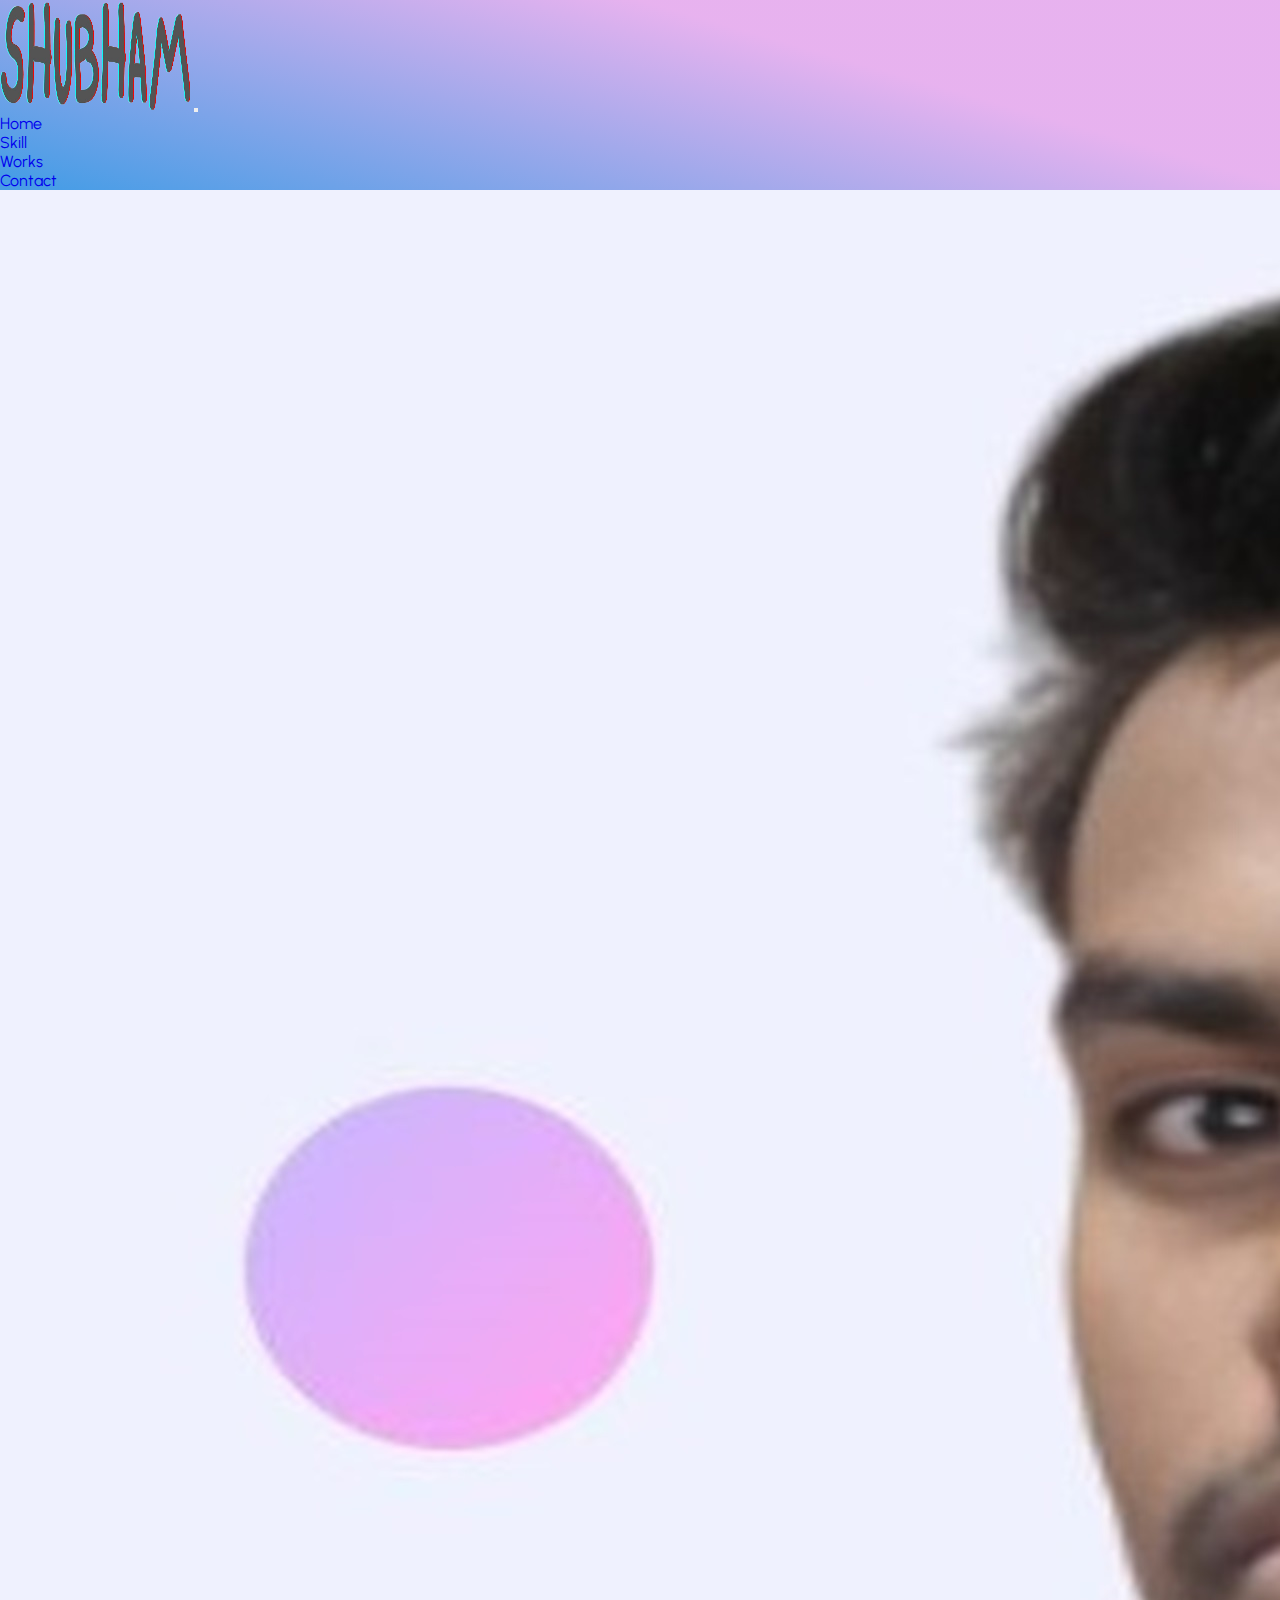
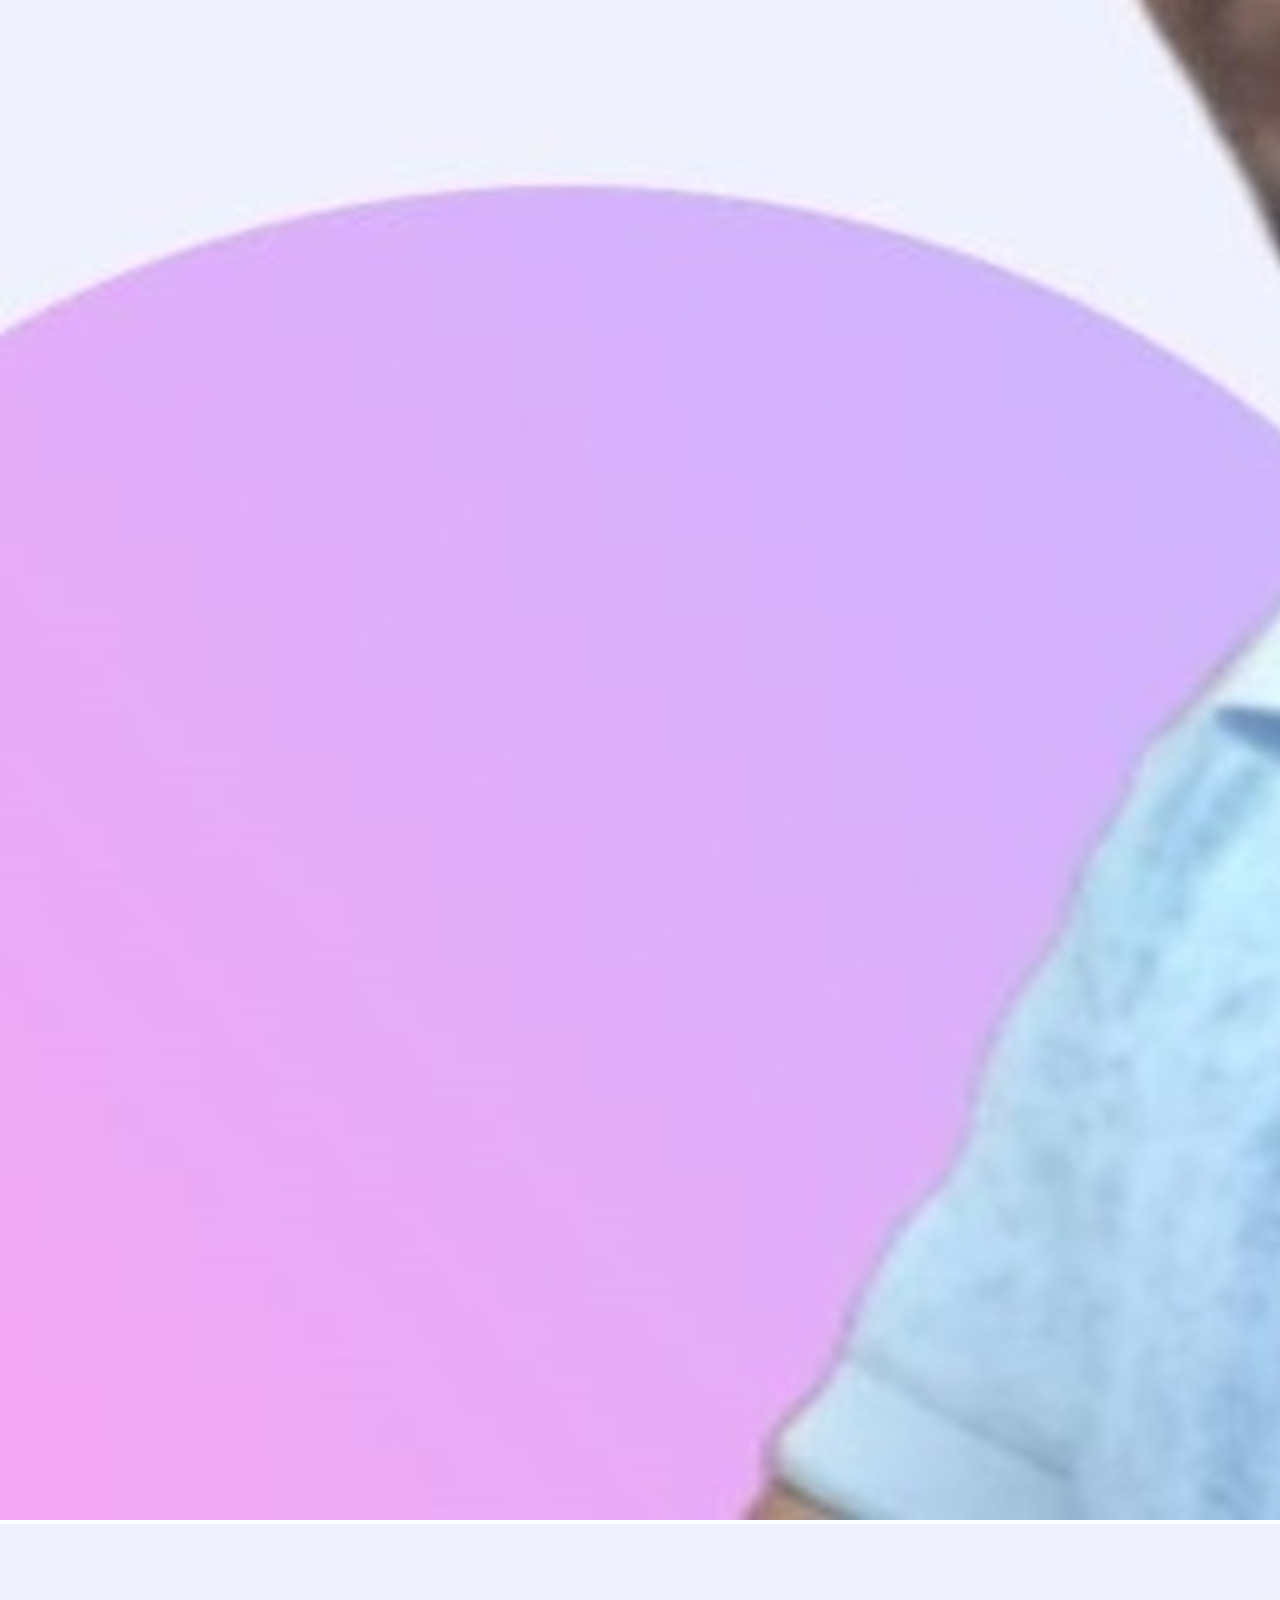
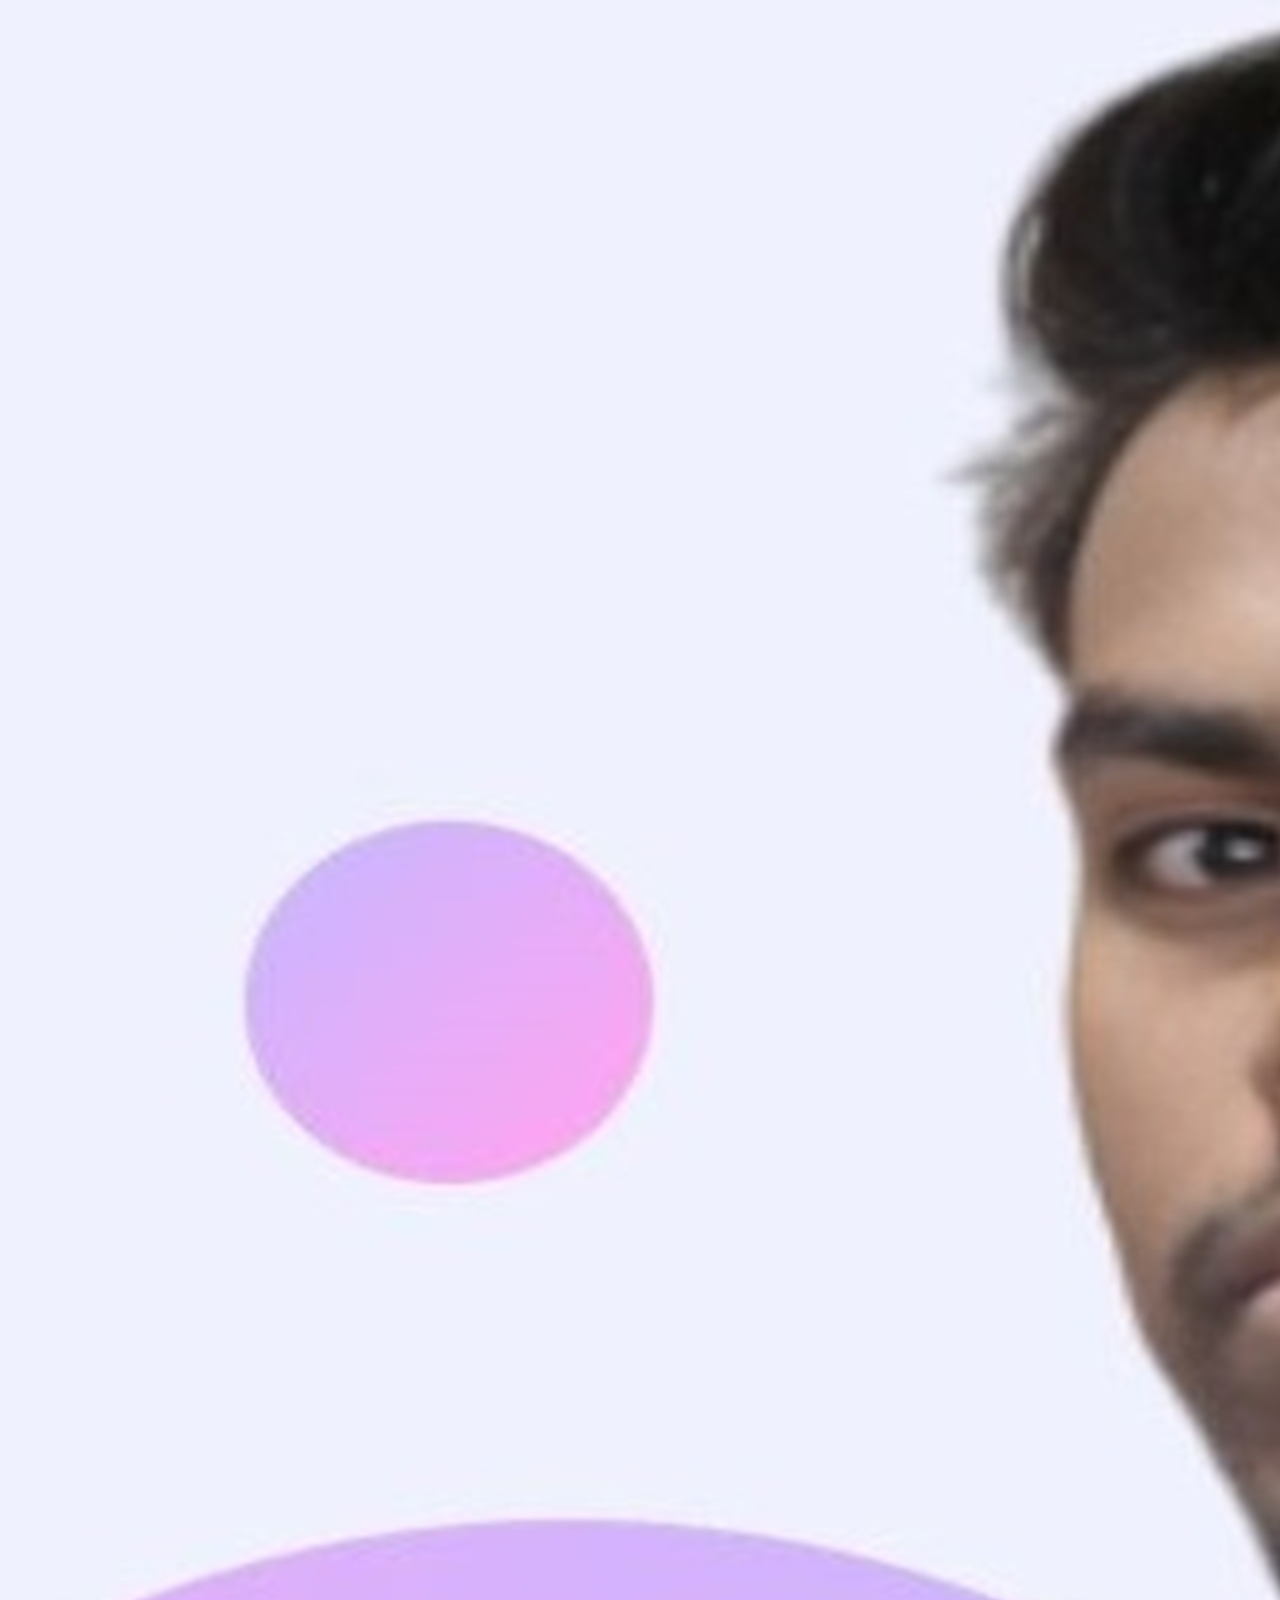
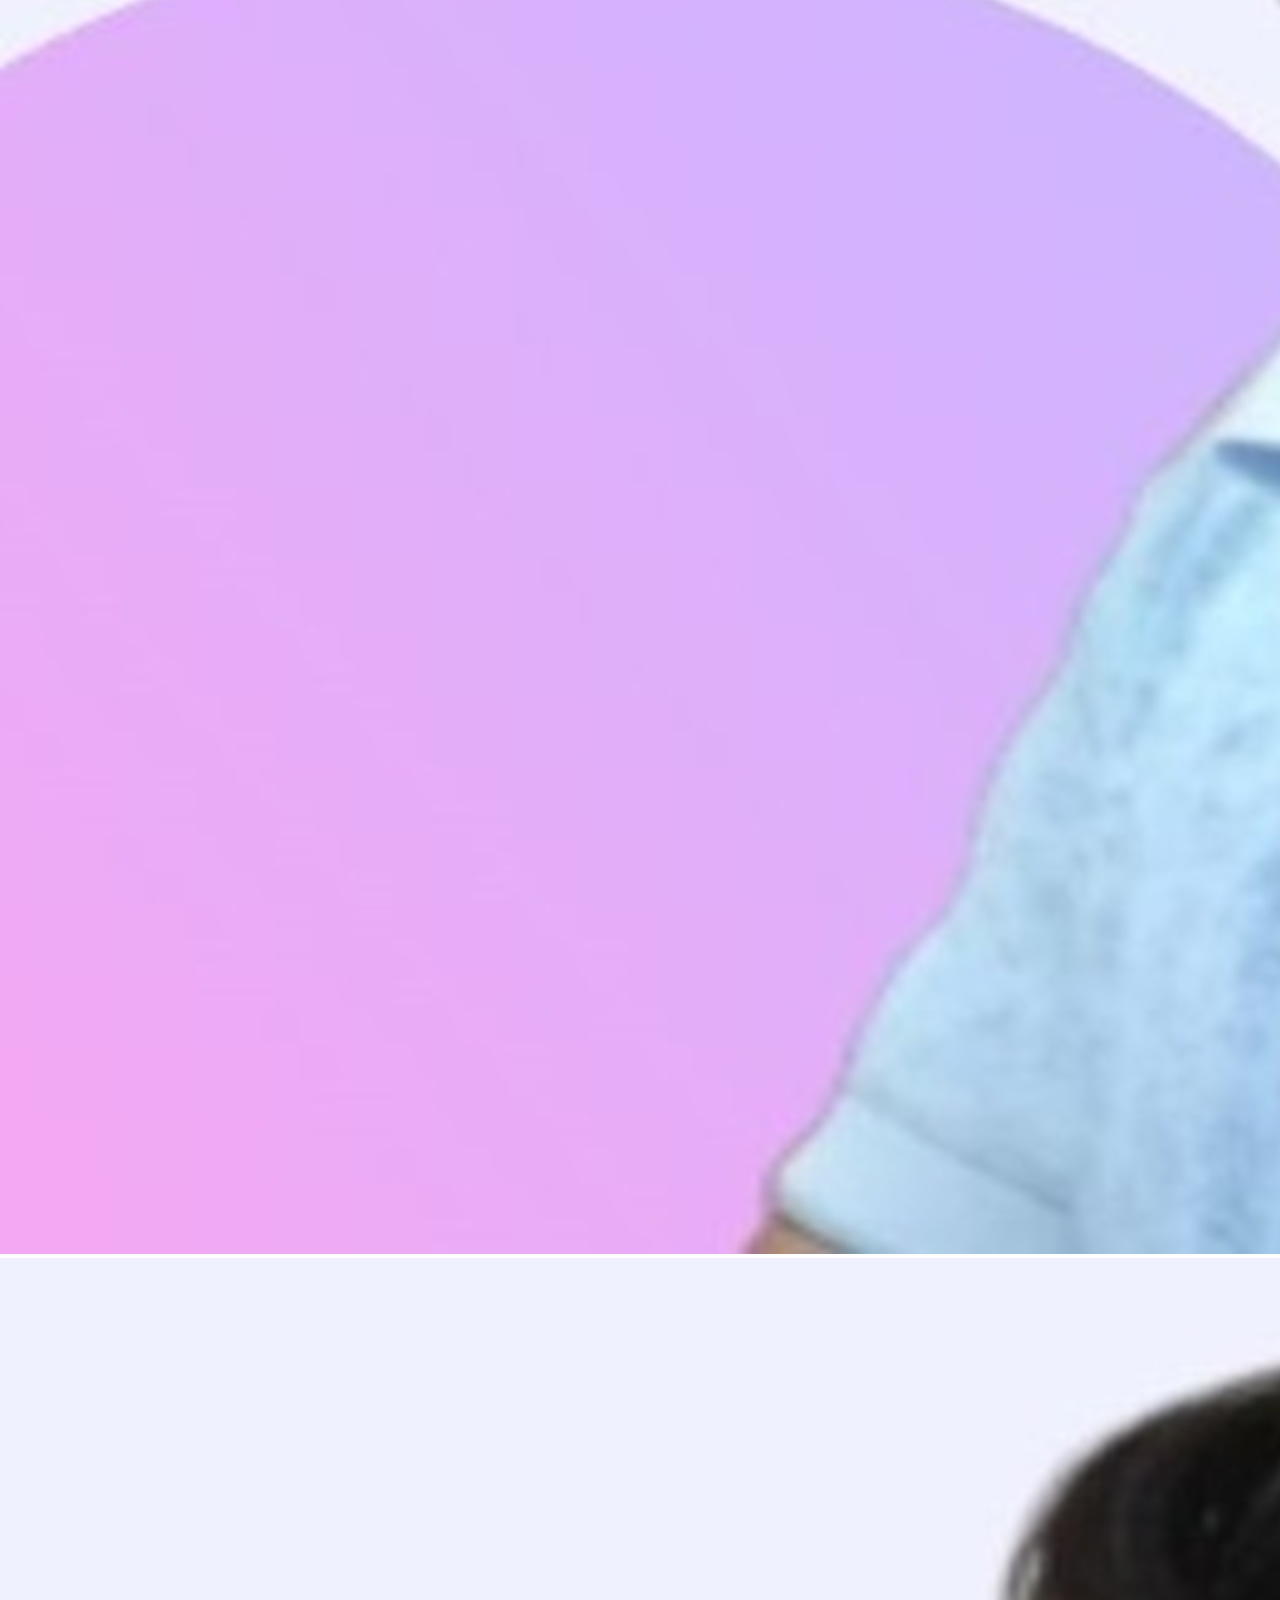
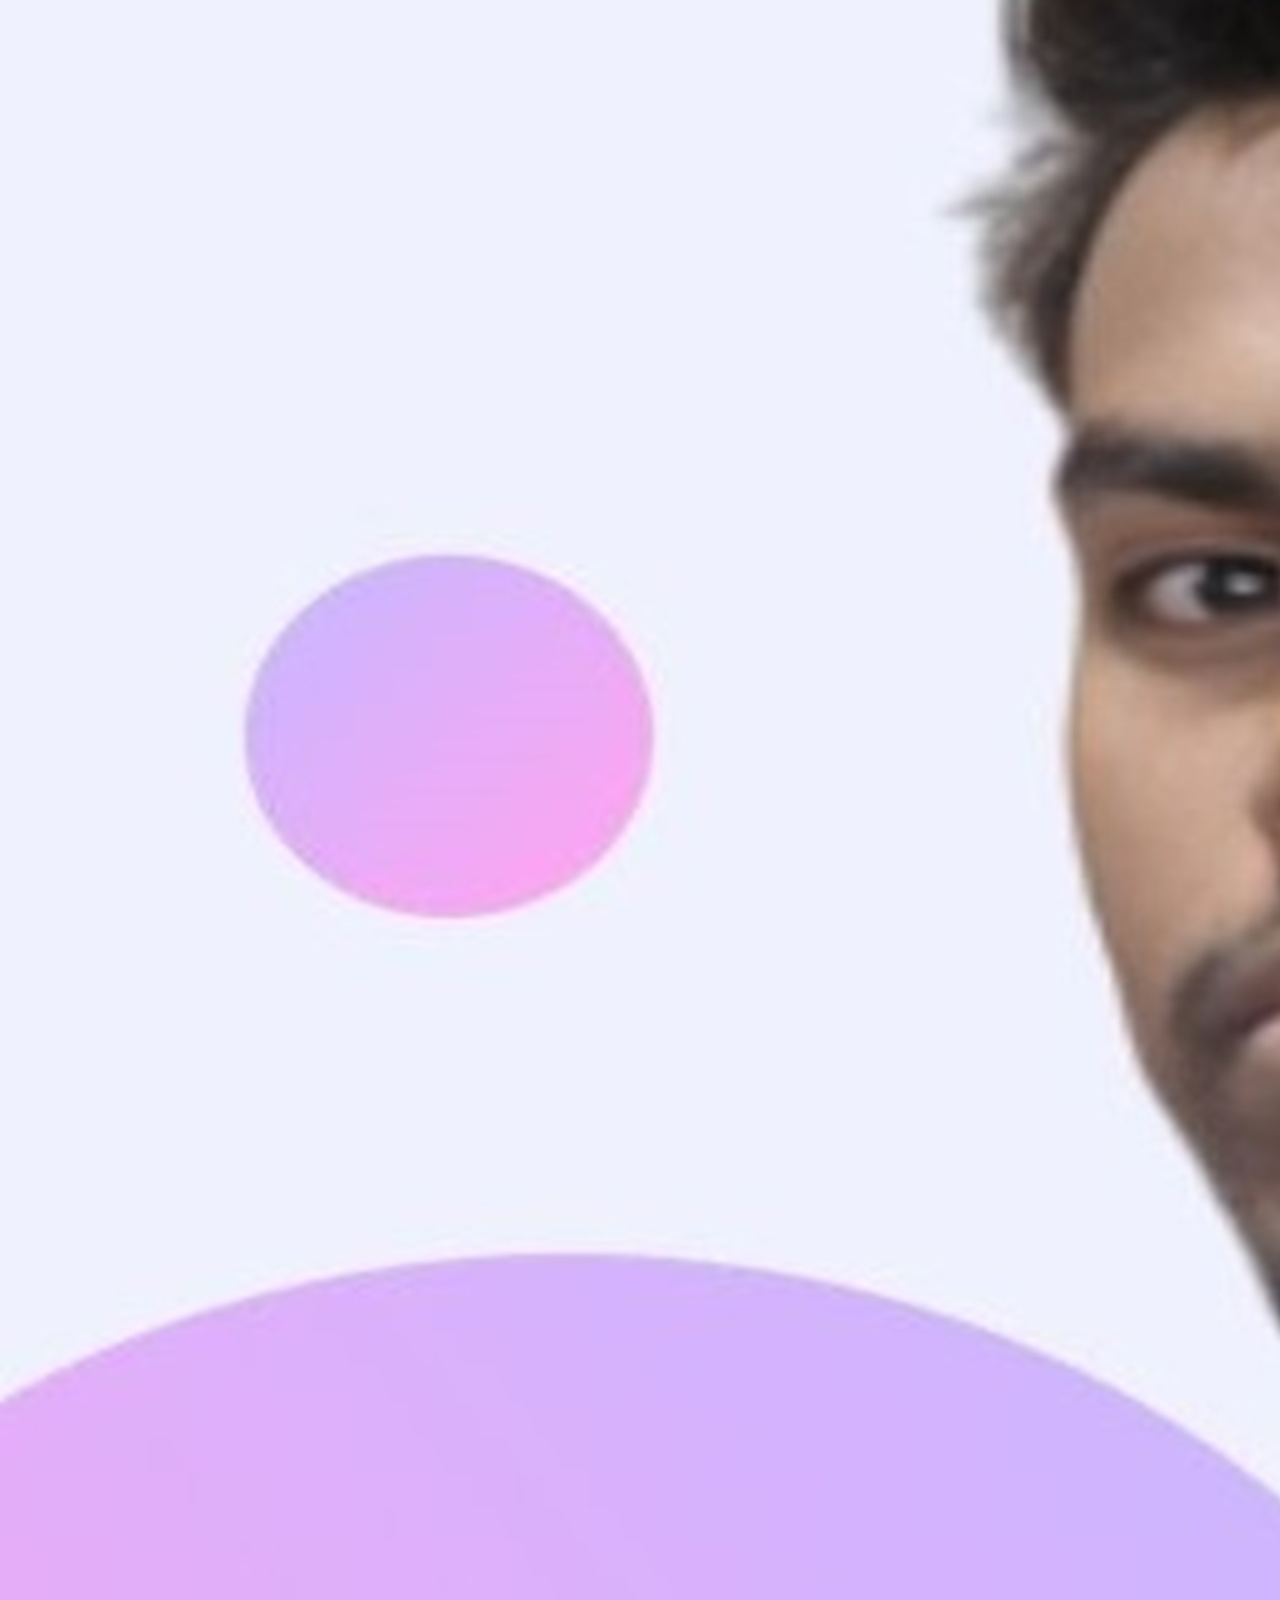
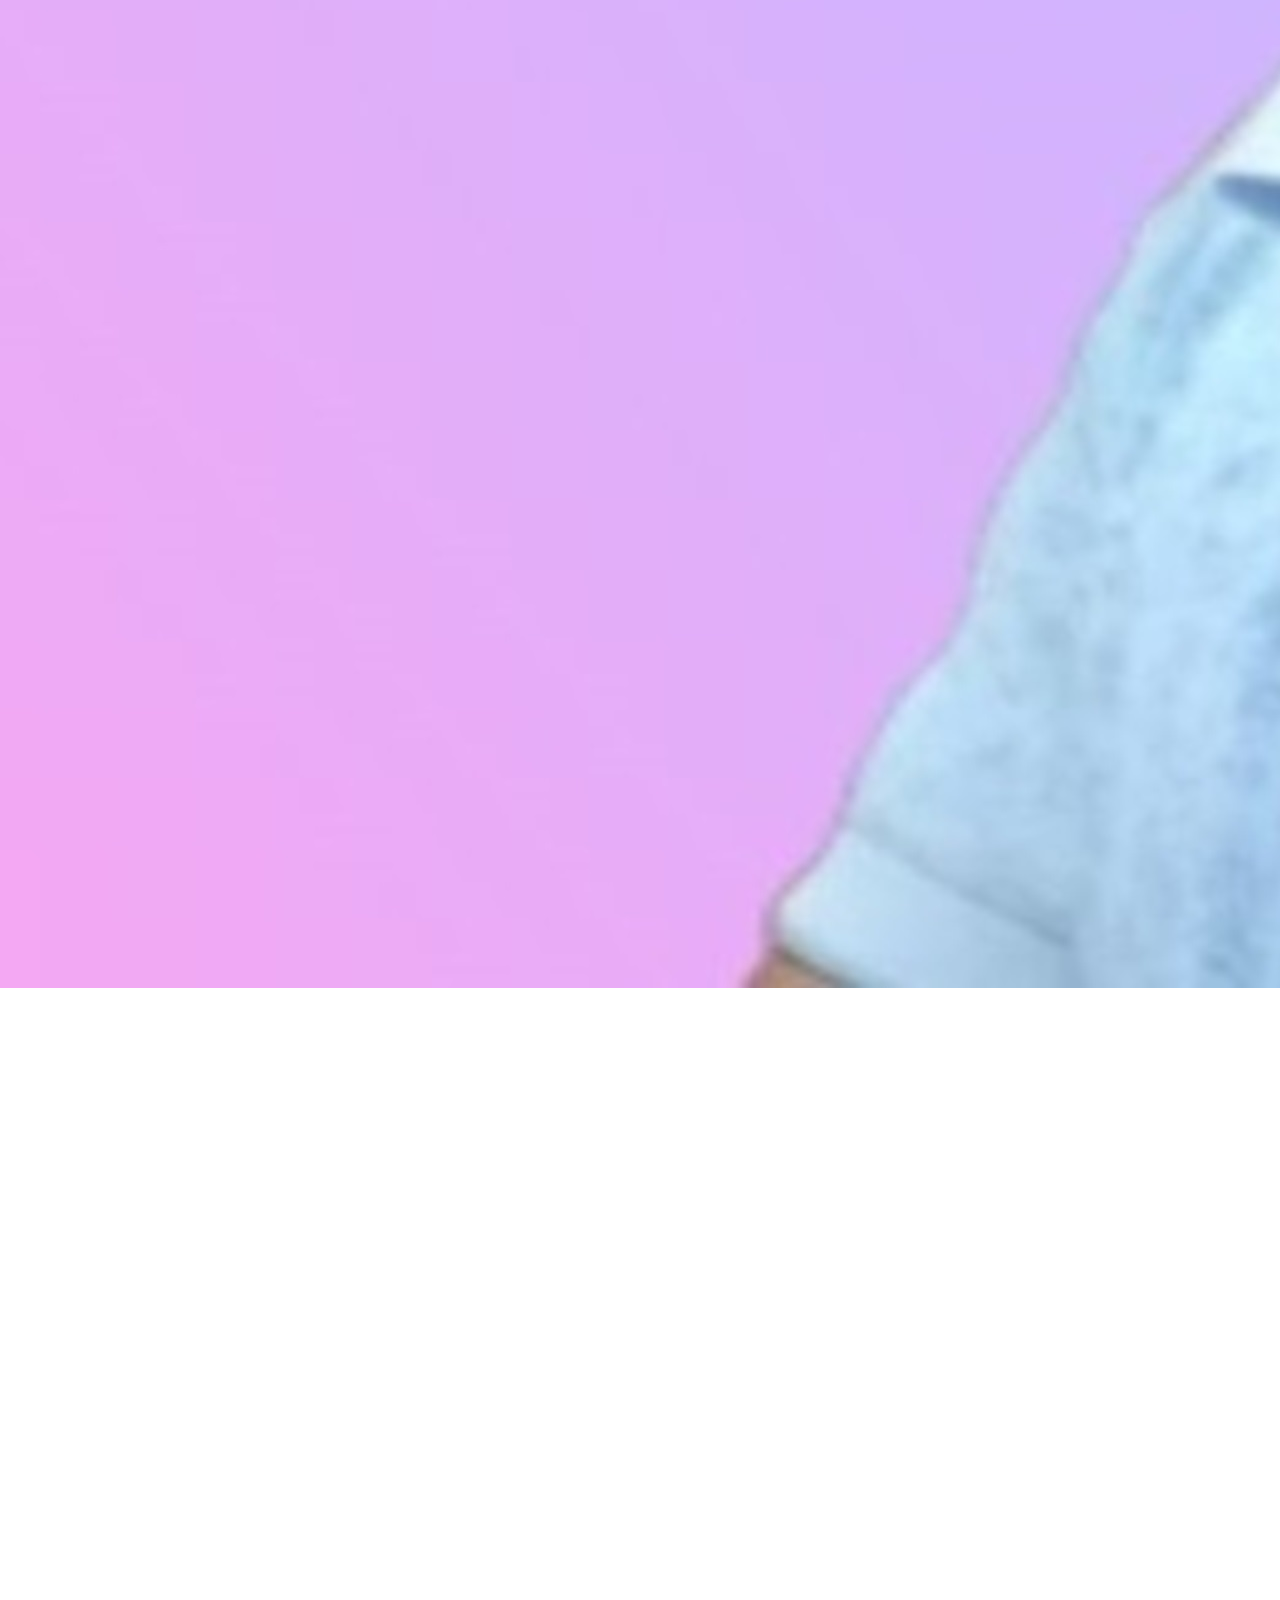
==== index.html @ 9ef3a602 "shubh-work-changes" ====
<!doctype html>
<html lang="en">

<head>
  <title>SHUBHAM - MAURYA | @munda_thecoder</title>
  <!-- Required meta tags -->
  <meta charset="utf-8">
  <meta name="viewport" content="width=device-width, initial-scale=1, shrink-to-fit=no">

  <!-- Bootstrap CSS v5.2.1 -->
  <link rel="icon" type="image/x-icon" href="favicon.ico">
  <!-- AOS -->
  <link rel="stylesheet" href="https://unpkg.com/aos@next/dist/aos.css" />
  <!-- bootstrap -->
  <link href="https://cdn.jsdelivr.net/npm/bootstrap@5.2.1/dist/css/bootstrap.min.css" rel="stylesheet"
    integrity="sha384-iYQeCzEYFbKjA/T2uDLTpkwGzCiq6soy8tYaI1GyVh/UjpbCx/TYkiZhlZB6+fzT" crossorigin="anonymous">
    <!-- style css by own -->
    <link rel="stylesheet" type="text/css" href="assits/css/stylesheet.css">
    <!-- font awesome cdn -->
    <link rel="stylesheet" type="text/css" href="https://cdnjs.cloudflare.com/ajax/libs/font-awesome/6.5.1/css/brands.min.css">
    <link rel="stylesheet" href="https://cdnjs.cloudflare.com/ajax/libs/font-awesome/6.4.0/css/all.min.css"
    integrity="sha512-iecdLmaskl7CVkqkXNQ/ZH/XLlvWZOJyj7Yy7tcenmpD1ypASozpmT/E0iPtmFIB46ZmdtAc9eNBvH0H/ZpiBw=="
    crossorigin="anonymous" referrerpolicy="no-referrer"/>
</head>

 <body >

  <div id="preloader">
    <script>
    
     var loader = document.getElementById("preloader");
    
     window.addEventListener("load" , function(){
      loader.style.display = "none";
     })
    
    </script>
        </div>
  <header>
   
    <nav class="navbar navbar-expand-lg  bg-navbar py-0">
        <div class="container-fluid">
          <a class="navbar-brand" href="#"><img src="assits/IMG/logo.png" class="img-fluid mx-4" height="110rem" width="190rem"></a>
          <button class="navbar-toggler" type="button" data-bs-toggle="collapse" data-bs-target="#navbarSupportedContent" aria-controls="navbarSupportedContent" aria-expanded="false" aria-label="Toggle navigation">
            <span class="navbar-toggler-icon"></span>
          </button>
          <div class="collapse navbar-collapse  justify-content-end" id="navbarSupportedContent">
            <ul class="navbar-nav mb-2 mb-lg-0 ">
              <li class="nav-item  px-4">
                <a class="nav-link active" aria-current="page" href="#home">Home</a>
              </li>
              <li class="nav-item px-4">
                <a class="nav-link " href="#skill">Skill</a>
              </li>
              <li class="nav-item px-4">
                <a class="nav-link" href="#work">Works</a>
              </li>
              <li class="nav-item px-4">
                <a class="nav-link" href="#contact">Contact</a>
              </li>
           
            </ul>
            
          </div>
        </div>
      </nav>
 
  </header>
 
  <main id="home">
   
    <div id="carouselExampleSlidesOnly" class="carousel slide" data-bs-ride="carousel">
      <div class="carousel-inner">
        <div class="carousel-item active">
          <img src="assits/IMG/s2.jpg" class="d-block w-100" alt="assits/IMG/s2.jpg">
        </div>
        <div class="carousel-item">
          <img src="assits/IMG/s2.jpg" class="d-block w-100" alt="assits/IMG/s2.jpg">
        </div>
        <div class="carousel-item">
          <img src="assits/IMG/s2.jpg" class="d-block w-100" alt="assits/IMG/s2.jpg">
        </div>
      </div>
    </div>
  </main>
  <section class="bg-light" id="skill"  data-aos="fade-up">
   
      <div class="container mb-5 col-xxl-12 py-3 mx-auto ">
        <div class="row">
          <div class="col-xxl-12">
          <h2 class="text-center">SKILLS</h2>
    
        <hr class="border border-warning w-25 mx-auto border-3 opacity-50">
      </div>
    <div class="container">
      <div class="row">
        <div class="col-md-6" data-aos="fade-right">
          <h6 class="fw-bolder"><i class="fa-brands fa-html5 fa-beat fa-2x" style="color: #ee593f;"></i> HTML</h6>
          <div class="progress my-2 ">
           
            <div class="progress-bar bg-success" role="progressbar" style="width: 98%" aria-valuenow="25" aria-valuemin="0" aria-valuemax="100">98%</div>
          </div>
          <h6 class="fw-bolder"><i class="fa-brands fa-css3 fa-beat fa-2x" style="color: #42a5f5;"></i> CSS</h6>
          <div class="progress my-2">
            <div class="progress-bar bg-info" role="progressbar" style="width: 80%" aria-valuenow="50" aria-valuemin="0" aria-valuemax="100">80%</div>
          </div>
          <h6 class="fw-bolder"><i class="fa-brands fa-square-js fa-beat fa-2x" style="color: #e4c721;"></i> JS</h6>
          <div class="progress my-2">
            <div class="progress-bar bg-warning" role="progressbar" style="width: 80%" aria-valuenow="75" aria-valuemin="0" aria-valuemax="100">80%</div>
          </div>
          <h6 class="fw-bolder"><i class="fa-solid fa-database fa-beat fa-2x" style="color: #da6f0b;"></i> My SQL</h6>
          <div class="progress my-2">
            <div class="progress-bar bg-footer" role="progressbar" style="width: 77%" aria-valuenow="75" aria-valuemin="0" aria-valuemax="100">77%</div>
          </div>
          <h6 class="fw-bolder"><i class="fa-brands fa-linux fa-beat fa-2x" style="color: #130c0c;"></i> LINUX</h6>
          <div class="progress my-2">
            <div class="progress-bar bg-test" role="progressbar" style="width: 80%" aria-valuenow="75" aria-valuemin="0" aria-valuemax="100">80%</div>
          </div>
        </div>
        <div class="col-md-6" data-aos="fade-left">
          <h6 class="fw-bolder"><i class="fa-brands fa-sass fa-2x fa-beat" style="color: #f91fa9;"></i> SASS</h6>
          <div class="progress my-2">
            <div class="progress-bar bg-danger" role="progressbar" style="width: 89%" aria-valuenow="25" aria-valuemin="0" aria-valuemax="100">89%</div>
          </div>
          <h6 class="fw-bolder"><i class="fa-brands fa-python fa-2x fa-beat" style="color: #e4c721;"></i> PYTHON</h6>
          <div class="progress my-2">
            <div class="progress-bar bg-info" role="progressbar" style="width: 70%" aria-valuenow="50" aria-valuemin="0" aria-valuemax="100">70%</div>
          </div>
          <h6 class="fw-bolder"><i class="fa-brands fa-bootstrap fa-2x fa-beat" style="color: #8712f5;"></i> BOOTSTRAP</h6>
          <div class="progress my-2">
            <div class="progress-bar bg-primary" role="progressbar" style="width: 92%" aria-valuenow="75" aria-valuemin="0" aria-valuemax="100">92%</div>
          </div>
          <h6 class="fw-bolder"><i class="fa-brands fa-c fa-2x fa-beat" style="color: #6676d1;"></i> C++</h6>
          <div class="progress my-2">
            <div class="progress-bar bg-warning" role="progressbar" style="width: 75%" aria-valuenow="85" aria-valuemin="0" aria-valuemax="100">85%</div>
          </div>
          <h6 class="fw-bolder"><i class="fa-brands fa-github fa-beat fa-2x"></i> GITHUB</h6>
          <div class="progress my-2">
            <div class="progress-bar bg-success" role="progressbar" style="width: 90%" aria-valuenow="85" aria-valuemin="0" aria-valuemax="100">90%</div>
          </div>
         
        </div>

          </div>
        
            <div class="row container mx-auto">
              <div class="col-md-4 py-4  " data-aos="flip-right">
                <div class="card" style="width: 18rem;">
                  <img src="assits/css/icons/Html 5.gif" class="card-img-top img-fluid" alt="">
                  <div class="card-body">
                    <h5 class="card-title text-center text-uppercase">design</h5>
                    <p class="card-text text-center">Web designing has vast potential, shaping digital experiences and enabling innovation in user interfaces and online communication.</p>
                    
                  </div>
                </div>
              </div>
            
              <div class="col-md-4 py-4" data-aos="flip-down">
         
                <div class="card" style="width: 18rem;">
                  <img src="assits/css/icons/online.gif" class="card-img-top img-fluid" alt="">
                  <div class="card-body">
                    <h5 class="card-title text-center text-uppercase">Development</h5>
                    <p class="card-text text-center">Web development crafts websites, using programming languages, to create interactive, user-friendly, and visually appealing online experiences</p>
                    
                  </div>
                </div>
              </div>
            <div class="col-md-4 py-4" data-aos="flip-left">
          
              <div class="card" style="width: 18rem;">
                <img src="assits/css/icons/Android.gif" class="card-img-top img-fluid" alt="">
                <div class="card-body">
                  <h5 class="card-title text-center text-uppercase">android</h5>
                  <p class="card-text text-center">Creating apps for Android involves Java or Kotlin coding, UI/UX design, testing, and integration for diverse device compatibility.</p>
                  
                </div>
              </div>
              </div>

             



            </div> 
          </div>
</div>


        </div>

      </div>
    
  </section>


  <!-- work page -->
  <section class="bg-light " id="work" data-aos="zoom-in-up">
   
    <div class="container col-xxl-12 py-4 mx-auto ">
      <div class="row">
        <div class="col">
        <h2 class="text-center text-uppercase">my works</h2>
  
      <hr class="border border-warning w-26 mx-auto border-2 opacity-50 ">
     
    </div>
  </div>
      <div class="row mx-auto py-3">
        <div class="col-md-3  py-2  " data-aos="flip-up">
         
          <div class="card">
           <img src="assits/IMG/work/1.png" class="img-fluid">
          </div>
        </div>
        <div class="col-md-3 py-2" data-aos="flip-up">
          <div class="card">
          <img src="assits/IMG/work/2.png" class="img-fluid">
        </div>
        </div>
        <div class="col-md-3 py-2" data-aos="flip-up">
          <div class="card">
          <img src="assits/IMG/work/3.png" class="img-fluid"> 
        </div>
        </div>

        <div class="col-md-3 py-2" data-aos="flip-up">
          <div class="card">
          <img src="assits/IMG/work/4.png" class="img-fluid"> 
        </div>
        </div>
      </div>

      <!-- <div class="row mx-auto py-3">
        <div class="col-md-3  py-2 ">
         
          <div class="card">
           <img src="assits/IMG/web5.gif" class="img-fluid">
          </div>
        </div>
        <div class="col-md-3 py-2">
          <div class="card">
          <img src="assits/IMG/web6.gif" class="img-fluid">
        </div>
        </div>
        <div class="col-md-3 py-2">
          <div class="card">
          <img src="assits/IMG/web7.gif" class="img-fluid"> 
        </div>
        </div>

        <div class="col-md-3 py-2">
          <div class="card">
          <img src="assits/IMG/web8.gif" class="img-fluid"> 
        </div>
        </div>
      </div> -->


      <div class="row pt-5 mx-auto">
        <div class="col">
        <h3 class="text-center text-uppercase">works for</h3>
        <hr class="border border-warning w-25 mx-auto border-2 opacity-49 ">
</div>
  </div>
  <div class="row py-1 text-center" data-aos="fade-up">
    <div class="col-md-3 py-3 "><a href="https://educatetutorials.rf.gd"><img src="assits/IMG/client/client_logo1.png" class="img-fluid client_"> </a> </div>
    <div class="col-md-3 py-3 "> <a href="https://coderscorner.github.io"> <img src="assits/IMG/client/client_logo2.png" class="img-fluid client_"></a></div>
    <div class="col-md-3 py-3 "> <a href="https://vaaar.fast-page.org"><img src="assits/IMG/client/client_logo3.png" class="img-fluid client_"></a></div>
    <div class="col-md-3 py-3 "> <a href="https://shreeacademyproject.rf.gd"> <img src="assits/IMG/client/client_logo4.png" class="img-fluid client_"> </a> </div>
  </div>

  
 </div>
</section>

<!--testimonial section-->
<br>
<section class="common-section  mb-5 pt-5 bg-test" data-aos="zoom-in-up">
  <div class="col">
    <h3 class="text-center text-uppercase">testimonial</h3>
    <hr class="border border-warning w-25 mx-auto border-2 opacity-49 ">
</div>


  <div id="carouselExampleIndicators" class="carousel slide">
 
      <div class="carousel-indicators  ">
          <button type="button" data-bs-target="#carouselExampleIndicators" data-bs-slide-to="0" class="active"
                  aria-current="true" aria-label="Slide 1"></button>
          <button type="button" data-bs-target="#carouselExampleIndicators" data-bs-slide-to="1"
                  aria-label="Slide 2"></button>
          <button type="button" data-bs-target="#carouselExampleIndicators" data-bs-slide-to="2"
                  aria-label="Slide 3"></button>
                      
    </div>
      <div class="carousel-inner">
          <div class="carousel-item active">

              <div class="container py-5">
                  <div class="row g-5">
                      <div class="col-12 col-lg-4">
                          <div class="d-flex justify-content-center align-items-center">
                              <div class="card p-3" style="width: 18rem;">
                                  <img
                                          src="assits/IMG/test/sonujha.jpg"

                                          class="card-img-top" alt="testimonial text">
                                  <div class="card-body">
                                      <h5 class="card-title mb-3">Sonu Jha</h5>
                                      <p class="card-text ">He try to do impliment on his works and make them more attractive.</p>
                                      <div class="mt-3">
                                          <i class="fa fa-star"></i>
                                          <i class="fa fa-star"></i>
                                          <i class="fa fa-star"></i>
                                          <i class="fa fa-star"></i>
                                          <i class="fa fa-star"></i>
                                      </div>
                                  </div>
                              </div>
                          </div>
                      </div>

                      <div class="col-12 col-lg-4">
                          <div class="d-flex justify-content-center align-items-center">
                              <div class="card p-3" style="width: 18rem;">
                                  <img
                                          src="assits/IMG/test/sunil.jpg"

                                          class="card-img-top" alt="testimonial text">
                                  <div class="card-body">
                                      <h5 class="card-title mb-3">Sunil Gupta</h5>
                                      <p class="card-text ">Hey, I Sunil Gupta. I am itself a developer and I work many time with him , his works is great.</p>
                                      <div class="mt-3">
                                          <i class="fa fa-star"></i>
                                          <i class="fa fa-star"></i>
                                          <i class="fa fa-star"></i>
                                          <i class="fa fa-star"></i>
                                          <i class="far fa-star"></i>
                                      </div>
                                  </div>
                              </div>
                          </div>
                      </div>

                      <div class="col-12 col-lg-4">
                          <div class="d-flex justify-content-center align-items-center">
                              <div class="card p-3" style="width: 18rem;">
                                  <img
                                          src="assits/IMG/test/rajat.jpg"

                                          class="card-img-top" alt="testimonial text">
                                  <div class="card-body">
                                      <h5 class="card-title mb-3">Rajat Vishwkarma</h5>
                                      <p class="card-text ">I am founder of anigreet shubham design and host a anigreet website and design in way website looks too good.</p>
                                      <div class="mt-3">
                                          <i class="fa fa-star"></i>
                                          <i class="fa fa-star"></i>
                                          <i class="fa fa-star"></i>
                                          <i class="fa fa-star"></i>
                                          <i class="far fa-star"></i>
                                      </div>
                                  </div>
                              </div>
                          </div>
                      </div>
                  </div>
              </div>
          </div>

              <div class="carousel-item">
                  <div class="container py-5 ">
                      <div class="row g-5">
                          <div class="col-12 col-lg-4">
                              <div class="d-flex justify-content-center align-items-center">
                                  <div class="card p-3" style="width: 18rem;">
                                      <img
                                              src="assits/IMG/web2.gif"

                                              class="card-img-top" alt="testimonial text">
                                      <div class="card-body">
                                          <h5 class="card-title mb-3">Shubham Maurya</h5>
                                          <p class="card-text ">Some quick example text to build on the card title and
                                              make up
                                              the bulk of the card's content.</p>
                                          <div class="mt-3">
                                              <i class="fa fa-star"></i>
                                              <i class="fa fa-star"></i>
                                              <i class="fa fa-star"></i>
                                              <i class="fa fa-star"></i>
                                              <i class="far fa-star"></i>
                                          </div>
                                      </div>
                                  </div>
                              </div>
                          </div>

                          <div class="col-12 col-lg-4">
                              <div class="d-flex justify-content-center align-items-center">
                                  <div class="card p-3" style="width: 18rem;">
                                      <img
                                              src="assits/IMG/web2.gif"

                                              class="card-img-top" alt="testimonial text">
                                      <div class="card-body">
                                          <h5 class="card-title mb-3">Shubham Maurya</h5>
                                          <p class="card-text ">Some quick example text to build on the card title and
                                              make up
                                              the bulk of the card's content.</p>
                                          <div class="mt-3">
                                              <i class="fa fa-star"></i>
                                              <i class="fa fa-star"></i>
                                              <i class="fa fa-star"></i>
                                              <i class="fa fa-star"></i>
                                              <i class="far fa-star"></i>
                                          </div>
                                      </div>
                                  </div>
                              </div>
                          </div>

                          <div class="col-12 col-lg-4">
                              <div class="d-flex justify-content-center align-items-center">
                                  <div class="card p-3" style="width: 18rem;">
                                      <img
                                              src="assits/IMG/web2.gif"

                                              class="card-img-top" alt="testimonial text">
                                      <div class="card-body">
                                          <h5 class="card-title mb-3">Shubham Maurya</h5>
                                          <p class="card-text ">Some quick example text to build on the card title and
                                              make up
                                              the bulk of the card's content.</p>
                                          <div class="mt-3">
                                              <i class="fa fa-star"></i>
                                              <i class="fa fa-star"></i>
                                              <i class="fa fa-star"></i>
                                              <i class="fa fa-star"></i>
                                              <i class="far fa-star"></i>
                                          </div>
                                      </div>
                                  </div>
                              </div>
                          </div>
                      </div>
                  </div>

                  </div>
              <div class="carousel-item">
                  <div class="container py-5">
                      <div class="row g-5">
                          <div class="col-12 col-lg-4">
                              <div class="d-flex justify-content-center align-items-center">
                                  <div class="card p-3" style="width: 18rem;">
                                      <img
                                              src="assits/IMG/web2.gif"

                                              class="card-img-top" alt="testimonial text">
                                      <div class="card-body">
                                          <h5 class="card-title mb-3">Shubham Maurya</h5>
                                          <p class="card-text ">Some quick example text to build on the card title and
                                              make up
                                              the bulk of the card's content.</p>
                                          <div class="mt-3">
                                              <i class="fa fa-star"></i>
                                              <i class="fa fa-star"></i>
                                              <i class="fa fa-star"></i>
                                              <i class="fa fa-star"></i>
                                              <i class="far fa-star"></i>
                                          </div>
                                      </div>
                                  </div>
                              </div>
                          </div>

                          <div class="col-12 col-lg-4">
                              <div class="d-flex justify-content-center align-items-center">
                                  <div class="card p-3" style="width: 18rem;">
                                      <img
                                              src="assits/IMG/web2.gif"

                                              class="card-img-top" alt="testimonial text">
                                      <div class="card-body">
                                          <h5 class="card-title mb-3">Shubham Maurya</h5>
                                          <p class="card-text ">Some quick example text to build on the card title and
                                              make up
                                              the bulk of the card's content.</p>
                                          <div class="mt-3">
                                              <i class="fa fa-star"></i>
                                              <i class="fa fa-star"></i>
                                              <i class="fa fa-star"></i>
                                              <i class="fa fa-star"></i>
                                              <i class="far fa-star"></i>
                                          </div>
                                      </div>
                                  </div>
                              </div>
                          </div>

                          <div class="col-12 col-lg-4">
                              <div class="d-flex justify-content-center align-items-center">
                                  <div class="card p-3" style="width: 18rem;">
                                      <img
                                              src="assits/IMG/web2.gif"

                                              class="card-img-top" alt="testimonial text">
                                      <div class="card-body">
                                          <h5 class="card-title mb-3">Shubham Maurya</h5>
                                          <p class="card-text ">Some quick example text to build on the card title and
                                              make up
                                              the bulk of the card's content.</p>
                                          <div class="mt-3">
                                              <i class="fa fa-star"></i>
                                              <i class="fa fa-star"></i>
                                              <i class="fa fa-star"></i>
                                              <i class="fa fa-star"></i>
                                              
                                          </div>
                                      </div>
                                  </div>
                              </div>
                          </div>
                      </div>
                  </div>
              </div>
          </div>
          <button class="carousel-control-prev" type="button" data-bs-target="#carouselExampleIndicators"
                  data-bs-slide="prev">
              <span class="carousel-control-prev-icon" aria-hidden="true"></span>
              <span class="visually-hidden">Previous</span>
          </button>
          <button class="carousel-control-next" type="button" data-bs-target="#carouselExampleIndicators"
                  data-bs-slide="next">
              <span class="carousel-control-next-icon" aria-hidden="true"></span>
              <span class="visually-hidden">Next</span>
          </button>
      </div>

</section>
<!--testimonial section ends -->



  <!-- Footer -->
<footer class=" text-center text-lg-start bg-body-tertiary bg-footer text-muted " id="contact"  data-aos="fade-up">
  <!-- Section: Social media -->
  <section class="d-flex justify-content-center  justify-content-lg-between p-4 border-bottom">
    <!-- Left -->
    <div class="me-5 d-none d-lg-block">
      <span>Get connected with us on social networks:</span>
    </div>
    <!-- Left -->

    <!-- Right -->
    <div>
      
      <a href="#" class="me-4 text-reset" data-bs-toggle="tooltip" target="_blank" data-bs-placement="bottom" title="Twitter">
        <i class="fab fa-x-twitter fa-2xl social-twiter"></i>
      </a>
      <a href="https://www.facebook.com/subham.maurya.902604/" target="_blank" class="me-4 text-reset" data-bs-toggle="tooltip" data-bs-placement="bottom" title="Facebook">
        <i class="fab fa-facebook fa-2xl social-facebook"></i>
      </a>
      
      
      <a href="https://www.instagram.com/munda_thecoder" class="me-4 text-reset" target="_blank" data-bs-toggle="tooltip" data-bs-placement="bottom" title="Instagram">
        <i class="fab fa-instagram fa-2xl social-instagram"></i>
      </a>
      <a href="https://www.linkedin.com/in/shubham-maurya-17078a266/" target="_blank" class="me-4 text-reset" data-bs-toggle="tooltip" data-bs-placement="bottom" title="linkedin">
        <i class="fab fa-linkedin fa-2xl social-link"></i>
      </a>
      <a href="https://github.com/shubhammauryainfo?tab=repositories" target="_blank" class="me-4 text-reset" data-bs-toggle="tooltip" data-bs-placement="bottom" title="Github">
        <i class="fab fa-github fa-2xl social-github"></i>
      </a>
    </div>
    <!-- Right -->
  </section>
  <!-- Section: Social media -->

  <!-- Section: Links  -->
  <section class="container">
    <div class=" text-center text-md-start mt-5">
      <div class="col">
        <h3 class="text-center text-uppercase">Contact me</h3>
        <hr class="border border-warning w-25 mx-auto border-2 opacity-49 ">
    </div>
      <!-- Grid row -->
      <div class="row mt-3" data-aos="fade-right">
    
        <div class="col-md-4   mx-auto mb-4">
          <form id="contactForm"  action="https://formsubmit.co/shubhammaurya8828@gmail.com" method="POST" >

            <!-- Name input -->
            <div class="mb-3">
              <label class="form-label fw-bold" for="name">Name</label>
              <input class="form-control" id="name" type="text" name="name" placeholder="Name" />
            </div>
        
            <!-- Email address input -->
            <div class="mb-3">
              <label class="form-label fw-bold" for="emailAddress">Email Address</label>
              <input class="form-control" id="emailAddress" type="email" name="email" placeholder="Email Address" />
            </div>
        
            <!-- Message input -->
            <div class="mb-3">
              <label class="form-label fw-bold" for="message">Message</label>
              <textarea class="form-control" id="message" type="text" placeholder="Message" name="message" style="height: 6rem;"></textarea>
            </div>
        
            <!-- Form submit button -->
            <div class="d-grid">
              <button class="btn btn-primary btn-lg" type="submit">Submit</button>
            </div>
            <input type="hidden" name="_subject" value="New submission! from Shubham maurya portfolio">
            <input type="hidden" name="_captcha" value="false">
            <input type="hidden" name="_next" value="https://shubhammaurya.vercel.app/thankyou.html">
            <input type="hidden" name="_blacklist" value="spammy pattern, banned term, phrase">
            <input type="hidden" name="_template" value="table">
          </form>
         
        </div>
        <!-- Grid column -->
        <!-- Grid column -->
        <div class="col-md-4 col-lg-3 col-xl-3 mx-auto mb-md-0 mb-4" data-aos="fade-left">
          <!-- Links -->
          
          <p><i class="fa-solid fa-location-dot fa-bounce"></i> Vishal Pandey Nallasopara (East)</p>
          <p><i class="fa-solid fa-envelope fa-bounce"></i> shubhmamaurya8828@gmail.com</p>
          <p><i class="fa-solid fa-phone-volume fa-bounce"></i> +91-8828724893</p>
        <br>
        <div class="text-center">
        <h5>USEFULL LINK</h5>
        
          <a class="nav-link active" aria-current="page" href="#home">Home</a>
        
        
          <a class="nav-link" href="#skill">Skill</a>
        
        
          <a class="nav-link" href="#work">Works</a>
        
        
          <a class="nav-link" href="#contact">Contact</a>
          <a class="nav-link" href="PORTFOLIO">OLD PORTFOLIO</a>
        </div>
        </div>
        <!-- Grid column -->
      </div>
      <!-- Grid row -->
    </div>
  </section>
  <!-- Section: Links  -->

  <!-- Copyright -->
  <div class="text-center p-4" style="background-color: rgba(0, 0, 0, 0.05);">
    © 2023 Copyright
    <a class="text-reset fw-bold " href="https://coderscorner.github.io/about.html"  data-bs-toggle="tooltip" data-bs-placement="bottom" title="@ munda_thecoder">shubham-maurya</a>
  </div>
  <!-- Copyright -->
</footer>
<!-- Footer -->
  <!-- Bootstrap JavaScript Libraries -->
  <script src="https://cdn.jsdelivr.net/npm/@popperjs/core@2.11.6/dist/umd/popper.min.js"
    integrity="sha384-oBqDVmMz9ATKxIep9tiCxS/Z9fNfEXiDAYTujMAeBAsjFuCZSmKbSSUnQlmh/jp3" crossorigin="anonymous">
  </script>

  <script src="https://cdn.jsdelivr.net/npm/bootstrap@5.2.1/dist/js/bootstrap.min.js"
    integrity="sha384-7VPbUDkoPSGFnVtYi0QogXtr74QeVeeIs99Qfg5YCF+TidwNdjvaKZX19NZ/e6oz" crossorigin="anonymous">
  </script>
  <!-- aos animation script -->
  <script src="https://unpkg.com/aos@next/dist/aos.js"></script>
  <script>
    AOS.init({
      offset: 160,
  delay: 600,
    });
  </script>
  <!-- tooltips -->
  <script>
    const tooltipTriggerList = document.querySelectorAll('[data-bs-toggle="tooltip"]')
    const tooltipList = [...tooltipTriggerList].map(tooltipTriggerEl => new bootstrap.Tooltip(tooltipTriggerEl))
</script>
<script>
  document.addEventListener("contextmenu", function(e) {
  e.preventDefault();
});
</script>
</body>

</html>
---- assits/css/stylesheet.css ----
@import url('https://fonts.googleapis.com/css2?family=Josefin+Sans:wght@400;600;700&family=Lexend+Deca:wght@100;200;300;400;500;600;700&family=Montserrat:wght@400;700&family=Mulish:wght@300&family=Poppins:wght@300;400;600&family=Urbanist:wght@300;400;600;700;800;900&display=swap');


*{
    margin: 0;
    padding: 0;
    box-sizing: border-box;
    font-family: "Urbanist", sans-serif;
}

/* preloader */
#preloader{
    background: white url(loader.gif ) no-repeat center;
    background-size:100% ;
    height: 100vh;
    width: 100%;
    position: fixed;
    z-index: 999;
}

@media (max-width:990px) {
    #preloader {
       background-size: 960px ;
       position: fixed;
      
    }
}


h1,h2,h3,h4,h5{
    font-family: 'Lexend Deca', sans-serif;
    color: var( --bs-dark-color);
}

h1{
    font-size: 3.8rem;
}

h2{
    line-height: 4rem;
    font-weight: 600;
    font-size: 3.4rem;
}

p{
    margin: 0;
    font-weight: 400;
    font-size: 1rem;
    color: var( --bs-dark-color);
    letter-spacing: 0.07rem;
    line-height: 1.55rem;
    font-synthesis: none;
    text-rendering: optimizeLegibility;
}

a{
    text-decoration: none;
}


.bg-skill{
    background-color:blueviolet;
}


.card:hover{
     transform: scale(1.05);
  box-shadow: 0 10px 20px rgba(0,0,0,.12), 0 4px 8px rgba(0,0,0,.06);
}
 

.client_{
    background:rgb(179, 177, 177);
    border-radius: 23rem;
    padding: 2px 4px 2px ;
    width: 16rem;
   
}
.bg-test{
    background: rgb(145,241,239);
background: -moz-linear-gradient(94deg, rgba(145,241,239,1) 0%, rgba(255,213,224,1) 100%);
background: -webkit-linear-gradient(94deg, rgba(145,241,239,1) 0%, rgba(255,213,224,1) 100%);
background: linear-gradient(94deg, rgba(145,241,239,1) 0%, rgba(255,213,224,1) 100%);
filter: progid:DXImageTransform.Microsoft.gradient(startColorstr="#91f1ef",endColorstr="#ffd5e0",GradientType=1);
}

.bg-footer{
    background: rgb(230,174,238);
    background: -moz-linear-gradient(191deg, rgba(230,174,238,0.9472163865546218) 33%, rgba(72,157,230,1) 97%);
    background: -webkit-linear-gradient(191deg, rgba(230,174,238,0.9472163865546218) 33%, rgba(72,157,230,1) 97%);
    background: linear-gradient(191deg, rgba(230,174,238,0.9472163865546218) 33%, rgba(72,157,230,1) 97%);
    filter: progid:DXImageTransform.Microsoft.gradient(startColorstr="#e6aeee",endColorstr="#489de6",GradientType=1);
}
.bg-navbar{
    background: rgb(230,174,238);
    background: -moz-linear-gradient(196deg, rgba(230,174,238,0.9472163865546218) 33%, rgba(72,157,230,1) 97%);
    background: -webkit-linear-gradient(196deg, rgba(230,174,238,0.9472163865546218) 33%, rgba(72,157,230,1) 97%);
    background: linear-gradient(196deg, rgba(230,174,238,0.9472163865546218) 33%, rgba(72,157,230,1) 97%);
    filter: progid:DXImageTransform.Microsoft.gradient(startColorstr="#e6aeee",endColorstr="#489de6",GradientType=1);
}
/* social icon hover*/

.social-twiter:hover
{
    color: rgb(0, 0, 0);
}

.social-facebook:hover
{
    color: rgb(20, 101, 223);
   
}

.social-instagram:hover
{
    color:rgba(230, 21, 178, 0.966);
}

.social-link:hover
{
    color: rgb(20, 101, 223);
}

.social-github:hover
{
    color: rgb(0, 0, 0);
}
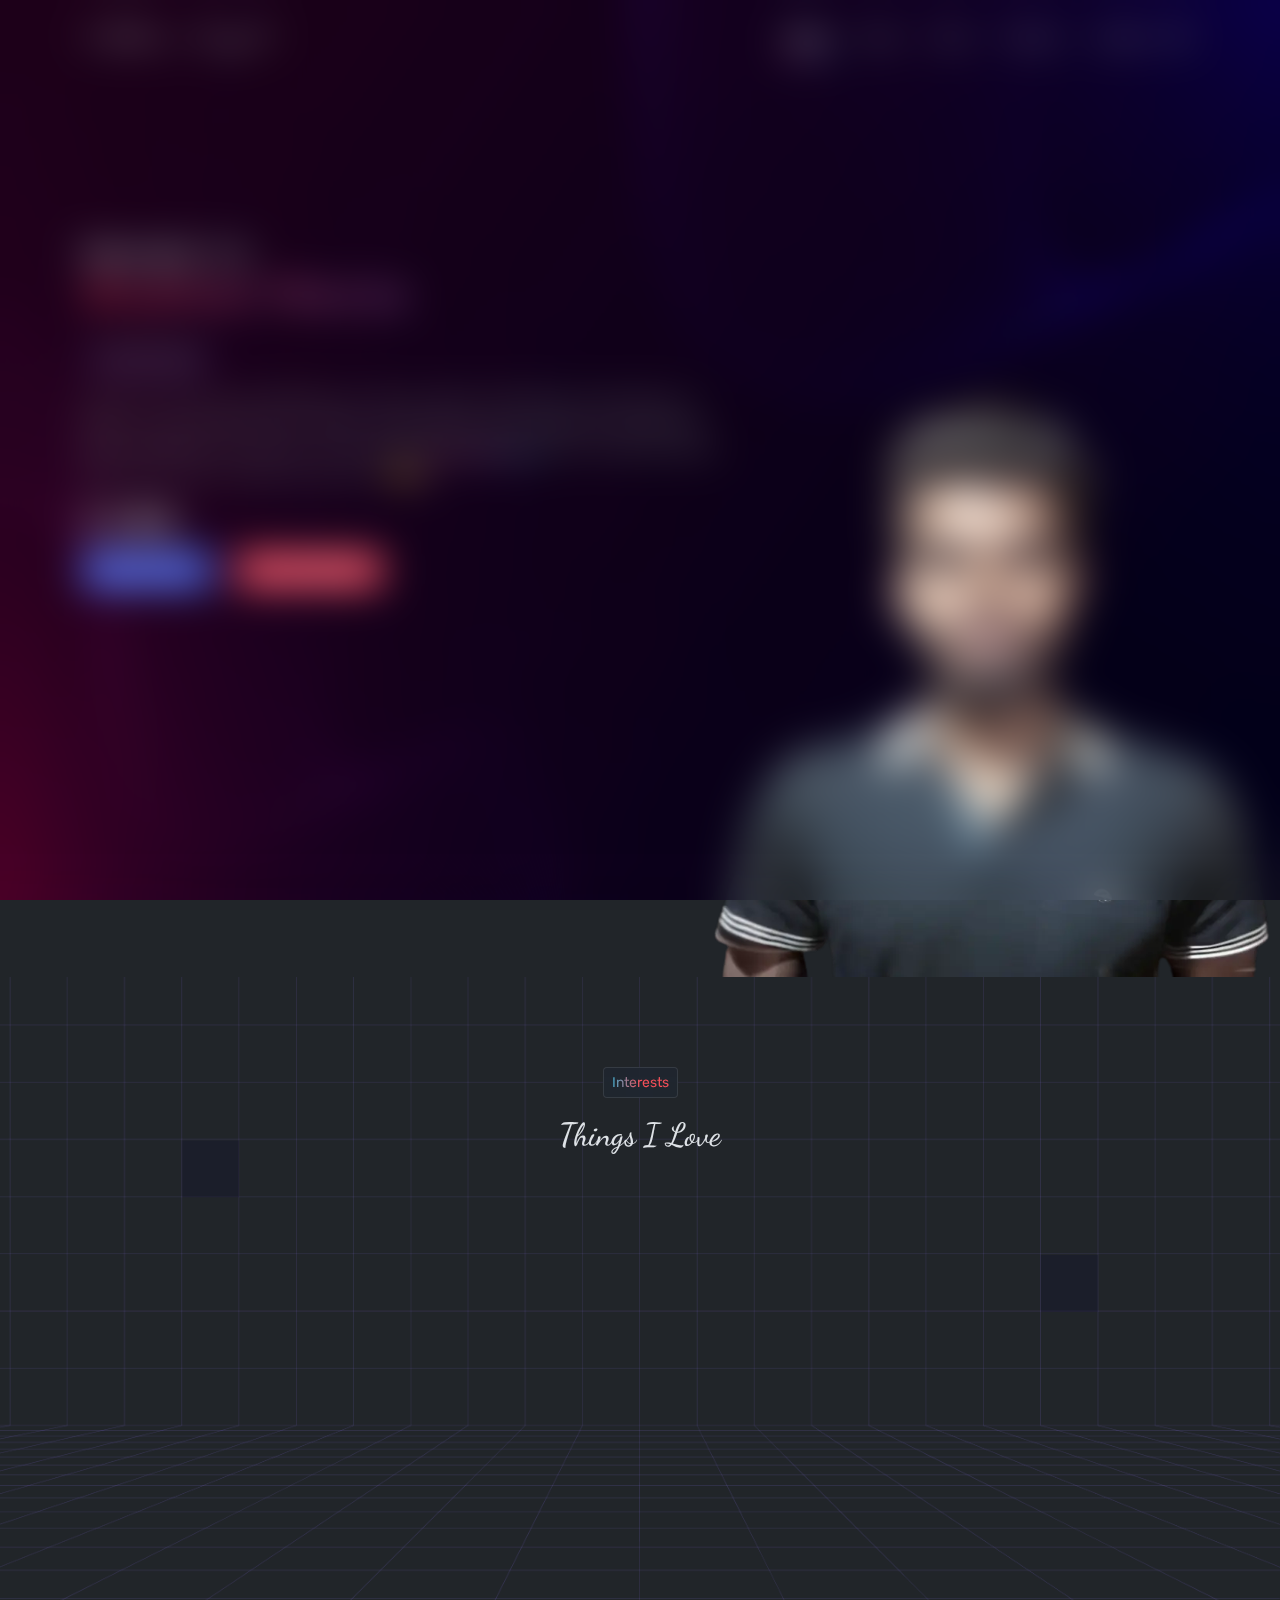
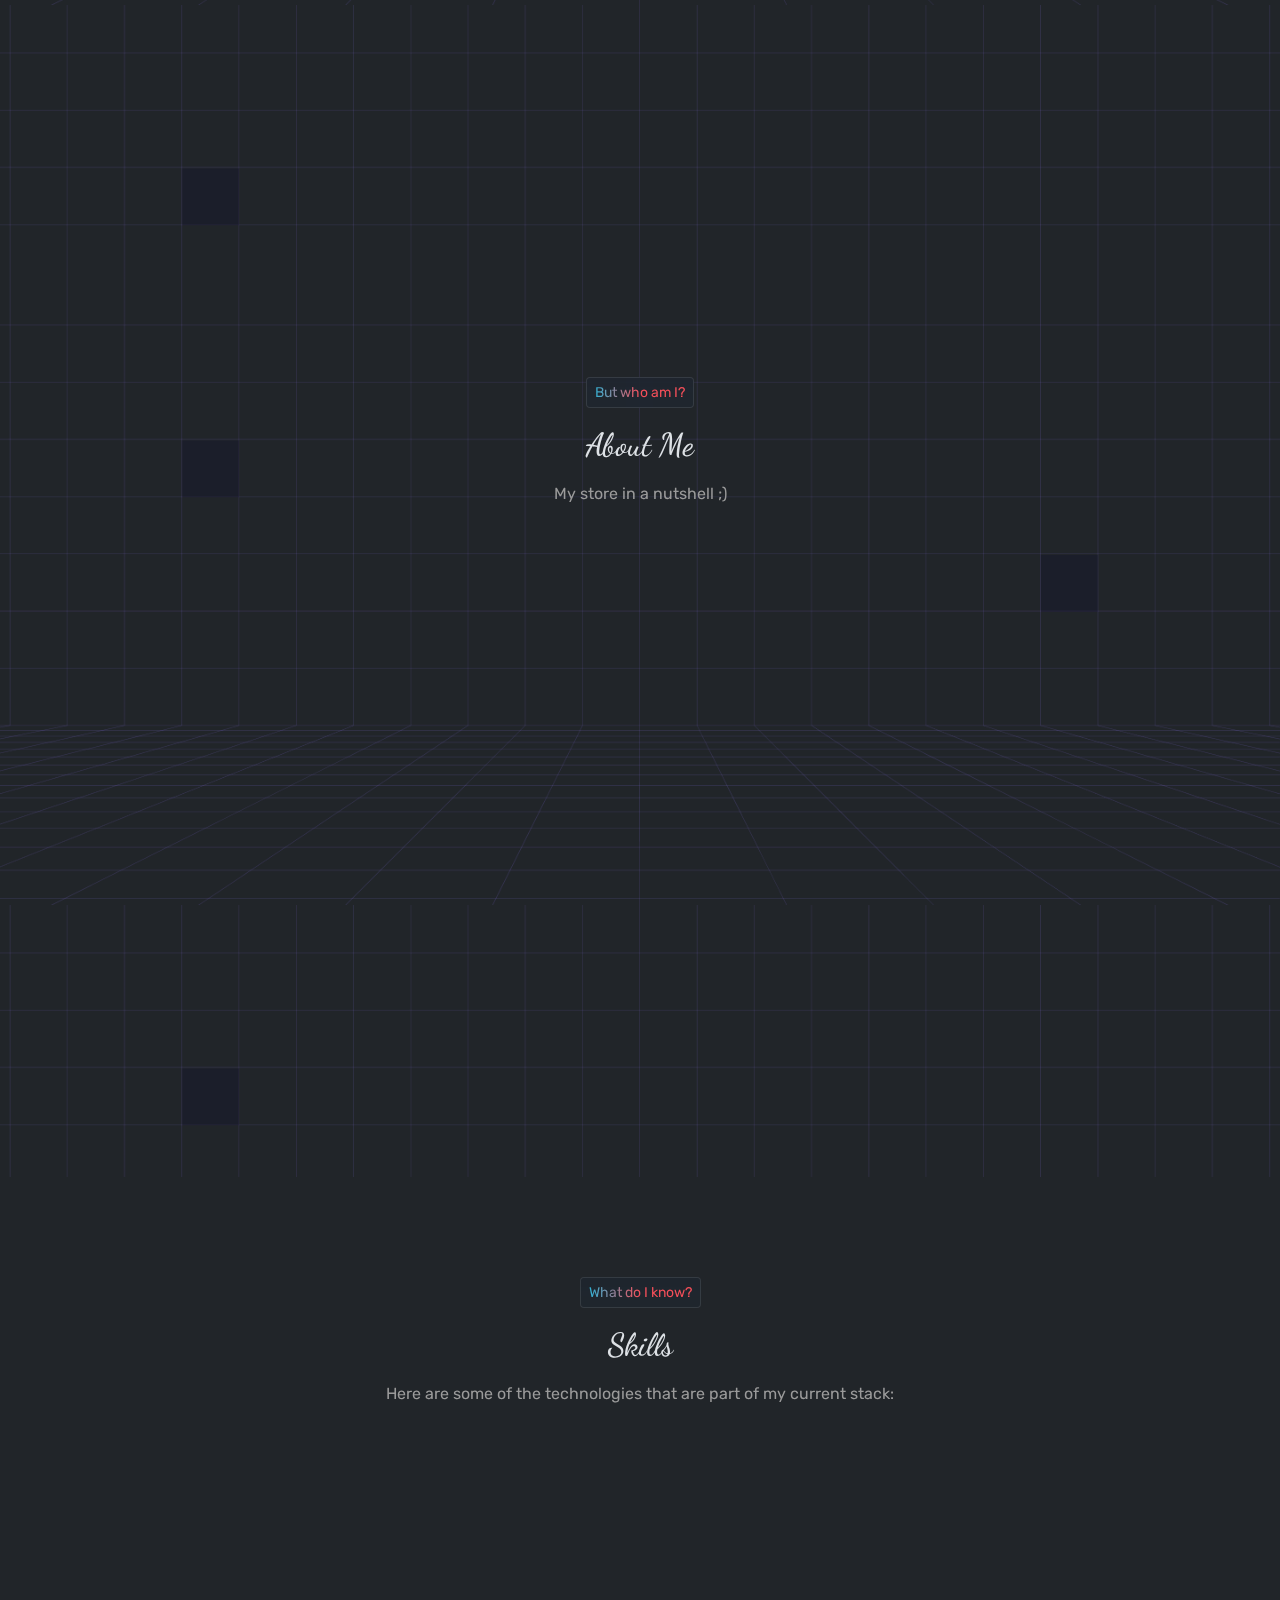
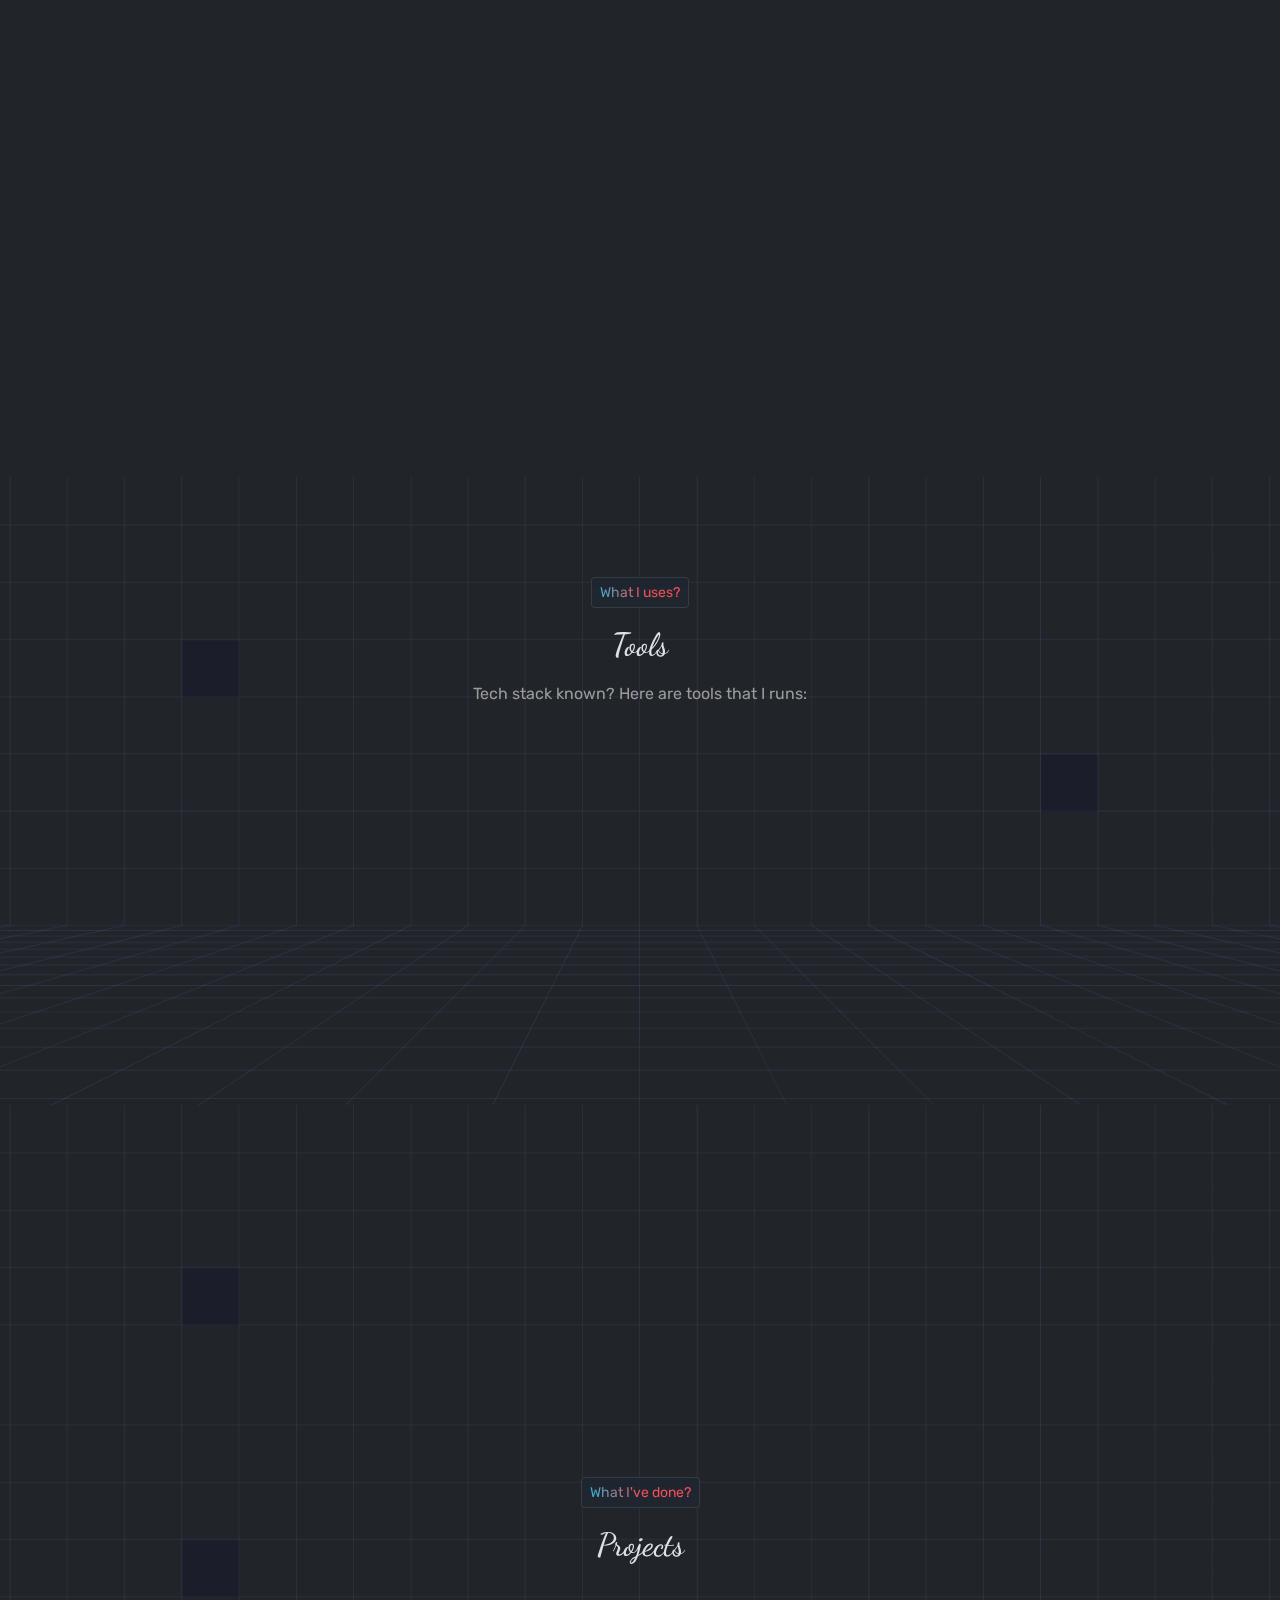
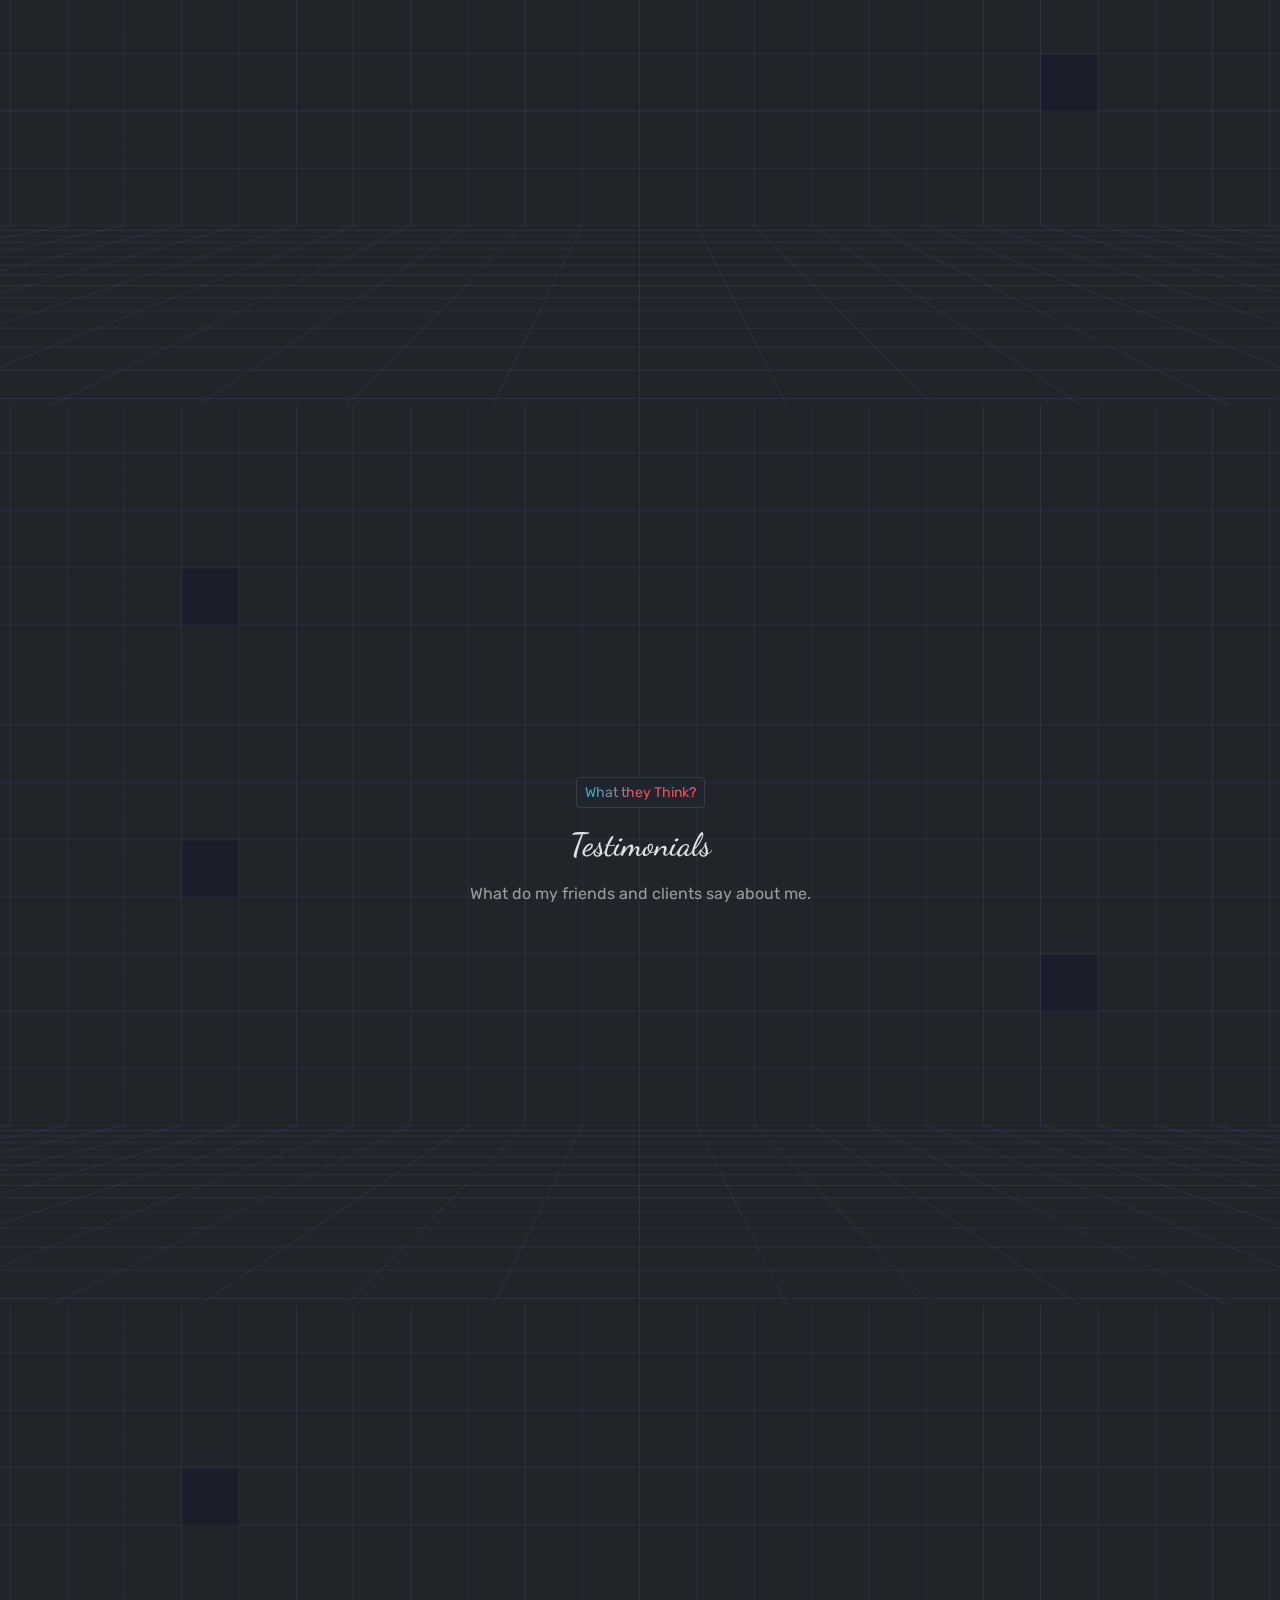
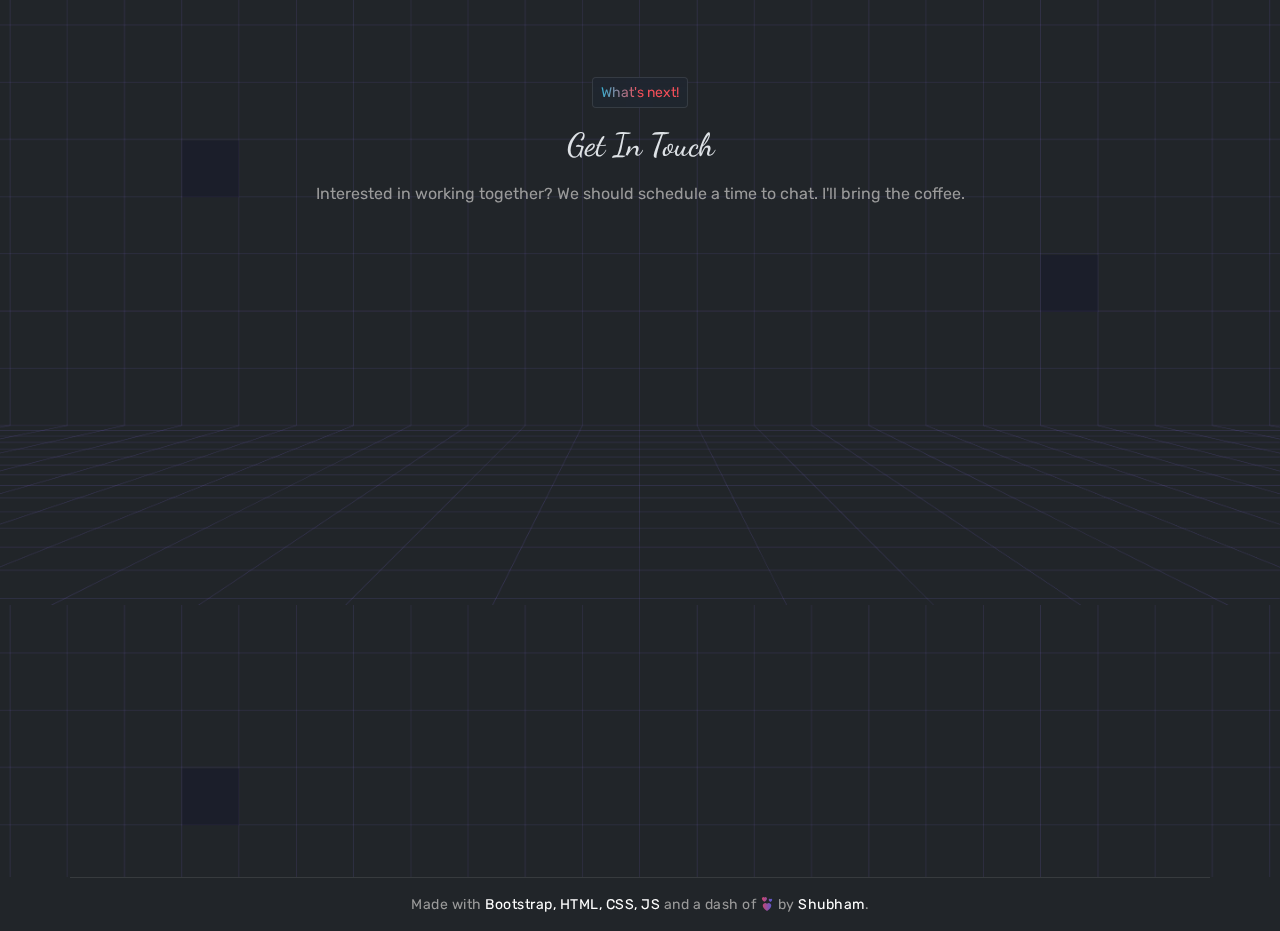
==== commit a44bb221: "new-change-3.0" ====
--- a/index.html
+++ b/index.html
@@ -1,690 +1,624 @@
-<!doctype html>
+<!DOCTYPE html>
 <html lang="en">
 
 <head>
-  <title>SHUBHAM - MAURYA | @munda_thecoder</title>
-  <!-- Required meta tags -->
-  <meta charset="utf-8">
-  <meta name="viewport" content="width=device-width, initial-scale=1, shrink-to-fit=no">
-
-  <!-- Bootstrap CSS v5.2.1 -->
-  <link rel="icon" type="image/x-icon" href="favicon.ico">
-  <!-- AOS -->
-  <link rel="stylesheet" href="https://unpkg.com/aos@next/dist/aos.css" />
-  <!-- bootstrap -->
-  <link href="https://cdn.jsdelivr.net/npm/bootstrap@5.2.1/dist/css/bootstrap.min.css" rel="stylesheet"
-    integrity="sha384-iYQeCzEYFbKjA/T2uDLTpkwGzCiq6soy8tYaI1GyVh/UjpbCx/TYkiZhlZB6+fzT" crossorigin="anonymous">
-    <!-- style css by own -->
-    <link rel="stylesheet" type="text/css" href="assits/css/stylesheet.css">
-    <!-- font awesome cdn -->
-    <link rel="stylesheet" type="text/css" href="https://cdnjs.cloudflare.com/ajax/libs/font-awesome/6.5.1/css/brands.min.css">
-    <link rel="stylesheet" href="https://cdnjs.cloudflare.com/ajax/libs/font-awesome/6.4.0/css/all.min.css"
-    integrity="sha512-iecdLmaskl7CVkqkXNQ/ZH/XLlvWZOJyj7Yy7tcenmpD1ypASozpmT/E0iPtmFIB46ZmdtAc9eNBvH0H/ZpiBw=="
-    crossorigin="anonymous" referrerpolicy="no-referrer"/>
+    <meta charset="UTF-8">
+    <meta name="viewport" content="width=device-width, initial-scale=1.0">
+
+    <!-- Primary Meta Tags -->
+    <title>SHUBHAM MAURYA - @munda_thecoder</title>
+    <meta name="description" content="Shubham Maurya is a skilled web developer, web designer, and web service provider with a passion for creating innovative and user-friendly websites. Explore his portfolio to see his latest projects and services.">
+    <meta name="keywords" content="Shubham Maurya, web development, web designing, web services, portfolio, web developer, web designer, web service provider">
+    <meta name="author" content="Shubham Maurya">
+
+
+    <!-- Favicon -->
+    <link rel="icon" href="assets/images/favicon.ico" type="image/x-icon">
+
+    <!-- Google Fonts: Rubik -->
+    <style type="text/css">
+        @font-face {
+            font-family: Rubik;
+            font-style: normal;
+            font-weight: 400;
+            src: url(/cf-fonts/s/rubik/5.0.18/latin/400/normal.woff2);
+            unicode-range: U+0000-00FF, U+0131, U+0152-0153, U+02BB-02BC, U+02C6, U+02DA, U+02DC, U+0304, U+0308, U+0329, U+2000-206F, U+2074, U+20AC, U+2122, U+2191, U+2193, U+2212, U+2215, U+FEFF, U+FFFD;
+            font-display: swap;
+        }
+
+        @font-face {
+            font-family: Rubik;
+            font-style: normal;
+            font-weight: 400;
+            src: url(/cf-fonts/s/rubik/5.0.18/latin-ext/400/normal.woff2);
+            unicode-range: U+0100-02AF, U+0304, U+0308, U+0329, U+1E00-1E9F, U+1EF2-1EFF, U+2020, U+20A0-20AB, U+20AD-20CF, U+2113, U+2C60-2C7F, U+A720-A7FF;
+            font-display: swap;
+        }
+
+        @font-face {
+            font-family: Rubik;
+            font-style: normal;
+            font-weight: 400;
+            src: url(/cf-fonts/s/rubik/5.0.18/cyrillic-ext/400/normal.woff2);
+            unicode-range: U+0460-052F, U+1C80-1C88, U+20B4, U+2DE0-2DFF, U+A640-A69F, U+FE2E-FE2F;
+            font-display: swap;
+        }
+
+        @font-face {
+            font-family: Rubik;
+            font-style: normal;
+            font-weight: 400;
+            src: url(/cf-fonts/s/rubik/5.0.18/arabic/400/normal.woff2);
+            unicode-range: U+0600-06FF, U+0750-077F, U+0870-088E, U+0890-0891, U+0898-08E1, U+08E3-08FF, U+200C-200E, U+2010-2011, U+204F, U+2E41, U+FB50-FDFF, U+FE70-FE74, U+FE76-FEFC;
+            font-display: swap;
+        }
+
+        @font-face {
+            font-family: Rubik;
+            font-style: normal;
+            font-weight: 400;
+            src: url(/cf-fonts/s/rubik/5.0.18/hebrew/400/normal.woff2);
+            unicode-range: U+0590-05FF, U+200C-2010, U+20AA, U+25CC, U+FB1D-FB4F;
+            font-display: swap;
+        }
+
+        @font-face {
+            font-family: Rubik;
+            font-style: normal;
+            font-weight: 400;
+            src: url(/cf-fonts/s/rubik/5.0.18/cyrillic/400/normal.woff2);
+            unicode-range: U+0301, U+0400-045F, U+0490-0491, U+04B0-04B1, U+2116;
+            font-display: swap;
+        }
+    </style>
+
+    <!-- Stylesheets -->
+    <link rel="stylesheet" href="assets/css/aos.css">
+    <link rel="stylesheet" href="assets/css/owl.carousel.min.css">
+    <link rel="stylesheet" href="assets/css/bootstrap.min.css">
+    <link rel="stylesheet" href="assets/css/bootstrap-icons.min.css">
+    <link rel="stylesheet" href="assets/css/style.css">
+
+    <!-- Preload Important resources -->
+    <link rel="preload" href="assets/css/aos.css" as="style">
+    <link rel="preload" href="assets/css/owl.carousel.min.css" as="style">
+    <link rel="preload" href="assets/css/bootstrap.min.css" as="style" />
+    <link rel="preload" href="assets/css/bootstrap-icons.min.css" as="style" />
+    <link rel="preload" href="assets/css/style.css" as="style" />
+
+    <!-- MS-Clarity Analytics -->
+    <script type="text/javascript">
+        (function(c, l, a, r, i, t, y) {
+            c[a] = c[a] || function() {
+                (c[a].q = c[a].q || []).push(arguments)
+            };
+            t = l.createElement(r);
+            t.async = 1;
+            t.src = "https://www.clarity.ms/tag/" + i;
+            y = l.getElementsByTagName(r)[0];
+            y.parentNode.insertBefore(t, y);
+        })(window, document, "clarity", "script", "ld2h640kif");
+    </script>
+
 </head>
 
- <body >
-
-  <div id="preloader">
-    <script>
-    
-     var loader = document.getElementById("preloader");
-    
-     window.addEventListener("load" , function(){
-      loader.style.display = "none";
-     })
-    
-    </script>
-        </div>
-  <header>
-   
-    <nav class="navbar navbar-expand-lg  bg-navbar py-0">
-        <div class="container-fluid">
-          <a class="navbar-brand" href="#"><img src="assits/IMG/logo.png" class="img-fluid mx-4" height="110rem" width="190rem"></a>
-          <button class="navbar-toggler" type="button" data-bs-toggle="collapse" data-bs-target="#navbarSupportedContent" aria-controls="navbarSupportedContent" aria-expanded="false" aria-label="Toggle navigation">
-            <span class="navbar-toggler-icon"></span>
-          </button>
-          <div class="collapse navbar-collapse  justify-content-end" id="navbarSupportedContent">
-            <ul class="navbar-nav mb-2 mb-lg-0 ">
-              <li class="nav-item  px-4">
-                <a class="nav-link active" aria-current="page" href="#home">Home</a>
-              </li>
-              <li class="nav-item px-4">
-                <a class="nav-link " href="#skill">Skill</a>
-              </li>
-              <li class="nav-item px-4">
-                <a class="nav-link" href="#work">Works</a>
-              </li>
-              <li class="nav-item px-4">
-                <a class="nav-link" href="#contact">Contact</a>
-              </li>
-           
-            </ul>
-            
-          </div>
-        </div>
-      </nav>
- 
-  </header>
- 
-  <main id="home">
-   
-    <div id="carouselExampleSlidesOnly" class="carousel slide" data-bs-ride="carousel">
-      <div class="carousel-inner">
-        <div class="carousel-item active">
-          <img src="assits/IMG/s2.jpg" class="d-block w-100" alt="assits/IMG/s2.jpg">
-        </div>
-        <div class="carousel-item">
-          <img src="assits/IMG/s2.jpg" class="d-block w-100" alt="assits/IMG/s2.jpg">
-        </div>
-        <div class="carousel-item">
-          <img src="assits/IMG/s2.jpg" class="d-block w-100" alt="assits/IMG/s2.jpg">
-        </div>
-      </div>
-    </div>
-  </main>
-  <section class="bg-light" id="skill"  data-aos="fade-up">
-   
-      <div class="container mb-5 col-xxl-12 py-3 mx-auto ">
-        <div class="row">
-          <div class="col-xxl-12">
-          <h2 class="text-center">SKILLS</h2>
-    
-        <hr class="border border-warning w-25 mx-auto border-3 opacity-50">
-      </div>
-    <div class="container">
-      <div class="row">
-        <div class="col-md-6" data-aos="fade-right">
-          <h6 class="fw-bolder"><i class="fa-brands fa-html5 fa-beat fa-2x" style="color: #ee593f;"></i> HTML</h6>
-          <div class="progress my-2 ">
-           
-            <div class="progress-bar bg-success" role="progressbar" style="width: 98%" aria-valuenow="25" aria-valuemin="0" aria-valuemax="100">98%</div>
-          </div>
-          <h6 class="fw-bolder"><i class="fa-brands fa-css3 fa-beat fa-2x" style="color: #42a5f5;"></i> CSS</h6>
-          <div class="progress my-2">
-            <div class="progress-bar bg-info" role="progressbar" style="width: 80%" aria-valuenow="50" aria-valuemin="0" aria-valuemax="100">80%</div>
-          </div>
-          <h6 class="fw-bolder"><i class="fa-brands fa-square-js fa-beat fa-2x" style="color: #e4c721;"></i> JS</h6>
-          <div class="progress my-2">
-            <div class="progress-bar bg-warning" role="progressbar" style="width: 80%" aria-valuenow="75" aria-valuemin="0" aria-valuemax="100">80%</div>
-          </div>
-          <h6 class="fw-bolder"><i class="fa-solid fa-database fa-beat fa-2x" style="color: #da6f0b;"></i> My SQL</h6>
-          <div class="progress my-2">
-            <div class="progress-bar bg-footer" role="progressbar" style="width: 77%" aria-valuenow="75" aria-valuemin="0" aria-valuemax="100">77%</div>
-          </div>
-          <h6 class="fw-bolder"><i class="fa-brands fa-linux fa-beat fa-2x" style="color: #130c0c;"></i> LINUX</h6>
-          <div class="progress my-2">
-            <div class="progress-bar bg-test" role="progressbar" style="width: 80%" aria-valuenow="75" aria-valuemin="0" aria-valuemax="100">80%</div>
-          </div>
-        </div>
-        <div class="col-md-6" data-aos="fade-left">
-          <h6 class="fw-bolder"><i class="fa-brands fa-sass fa-2x fa-beat" style="color: #f91fa9;"></i> SASS</h6>
-          <div class="progress my-2">
-            <div class="progress-bar bg-danger" role="progressbar" style="width: 89%" aria-valuenow="25" aria-valuemin="0" aria-valuemax="100">89%</div>
-          </div>
-          <h6 class="fw-bolder"><i class="fa-brands fa-python fa-2x fa-beat" style="color: #e4c721;"></i> PYTHON</h6>
-          <div class="progress my-2">
-            <div class="progress-bar bg-info" role="progressbar" style="width: 70%" aria-valuenow="50" aria-valuemin="0" aria-valuemax="100">70%</div>
-          </div>
-          <h6 class="fw-bolder"><i class="fa-brands fa-bootstrap fa-2x fa-beat" style="color: #8712f5;"></i> BOOTSTRAP</h6>
-          <div class="progress my-2">
-            <div class="progress-bar bg-primary" role="progressbar" style="width: 92%" aria-valuenow="75" aria-valuemin="0" aria-valuemax="100">92%</div>
-          </div>
-          <h6 class="fw-bolder"><i class="fa-brands fa-c fa-2x fa-beat" style="color: #6676d1;"></i> C++</h6>
-          <div class="progress my-2">
-            <div class="progress-bar bg-warning" role="progressbar" style="width: 75%" aria-valuenow="85" aria-valuemin="0" aria-valuemax="100">85%</div>
-          </div>
-          <h6 class="fw-bolder"><i class="fa-brands fa-github fa-beat fa-2x"></i> GITHUB</h6>
-          <div class="progress my-2">
-            <div class="progress-bar bg-success" role="progressbar" style="width: 90%" aria-valuenow="85" aria-valuemin="0" aria-valuemax="100">90%</div>
-          </div>
-         
-        </div>
-
-          </div>
-        
-            <div class="row container mx-auto">
-              <div class="col-md-4 py-4  " data-aos="flip-right">
-                <div class="card" style="width: 18rem;">
-                  <img src="assits/css/icons/Html 5.gif" class="card-img-top img-fluid" alt="">
-                  <div class="card-body">
-                    <h5 class="card-title text-center text-uppercase">design</h5>
-                    <p class="card-text text-center">Web designing has vast potential, shaping digital experiences and enabling innovation in user interfaces and online communication.</p>
-                    
-                  </div>
-                </div>
-              </div>
-            
-              <div class="col-md-4 py-4" data-aos="flip-down">
-         
-                <div class="card" style="width: 18rem;">
-                  <img src="assits/css/icons/online.gif" class="card-img-top img-fluid" alt="">
-                  <div class="card-body">
-                    <h5 class="card-title text-center text-uppercase">Development</h5>
-                    <p class="card-text text-center">Web development crafts websites, using programming languages, to create interactive, user-friendly, and visually appealing online experiences</p>
-                    
-                  </div>
-                </div>
-              </div>
-            <div class="col-md-4 py-4" data-aos="flip-left">
-          
-              <div class="card" style="width: 18rem;">
-                <img src="assits/css/icons/Android.gif" class="card-img-top img-fluid" alt="">
-                <div class="card-body">
-                  <h5 class="card-title text-center text-uppercase">android</h5>
-                  <p class="card-text text-center">Creating apps for Android involves Java or Kotlin coding, UI/UX design, testing, and integration for diverse device compatibility.</p>
-                  
-                </div>
-              </div>
-              </div>
-
-             
-
-
-
-            </div> 
-          </div>
-</div>
-
-
-        </div>
-
-      </div>
-    
-  </section>
-
-
-  <!-- work page -->
-  <section class="bg-light " id="work" data-aos="zoom-in-up">
-   
-    <div class="container col-xxl-12 py-4 mx-auto ">
-      <div class="row">
-        <div class="col">
-        <h2 class="text-center text-uppercase">my works</h2>
-  
-      <hr class="border border-warning w-26 mx-auto border-2 opacity-50 ">
-     
-    </div>
-  </div>
-      <div class="row mx-auto py-3">
-        <div class="col-md-3  py-2  " data-aos="flip-up">
-         
-          <div class="card">
-           <img src="assits/IMG/work/1.png" class="img-fluid">
-          </div>
-        </div>
-        <div class="col-md-3 py-2" data-aos="flip-up">
-          <div class="card">
-          <img src="assits/IMG/work/2.png" class="img-fluid">
-        </div>
-        </div>
-        <div class="col-md-3 py-2" data-aos="flip-up">
-          <div class="card">
-          <img src="assits/IMG/work/3.png" class="img-fluid"> 
-        </div>
-        </div>
-
-        <div class="col-md-3 py-2" data-aos="flip-up">
-          <div class="card">
-          <img src="assits/IMG/work/4.png" class="img-fluid"> 
-        </div>
-        </div>
-      </div>
-
-      <!-- <div class="row mx-auto py-3">
-        <div class="col-md-3  py-2 ">
-         
-          <div class="card">
-           <img src="assits/IMG/web5.gif" class="img-fluid">
-          </div>
-        </div>
-        <div class="col-md-3 py-2">
-          <div class="card">
-          <img src="assits/IMG/web6.gif" class="img-fluid">
-        </div>
-        </div>
-        <div class="col-md-3 py-2">
-          <div class="card">
-          <img src="assits/IMG/web7.gif" class="img-fluid"> 
-        </div>
-        </div>
-
-        <div class="col-md-3 py-2">
-          <div class="card">
-          <img src="assits/IMG/web8.gif" class="img-fluid"> 
-        </div>
-        </div>
-      </div> -->
-
-
-      <div class="row pt-5 mx-auto">
-        <div class="col">
-        <h3 class="text-center text-uppercase">works for</h3>
-        <hr class="border border-warning w-25 mx-auto border-2 opacity-49 ">
-</div>
-  </div>
-  <div class="row py-1 text-center" data-aos="fade-up">
-    <div class="col-md-3 py-3 "><a href="https://educatetutorials.rf.gd"><img src="assits/IMG/client/client_logo1.png" class="img-fluid client_"> </a> </div>
-    <div class="col-md-3 py-3 "> <a href="https://coderscorner.github.io"> <img src="assits/IMG/client/client_logo2.png" class="img-fluid client_"></a></div>
-    <div class="col-md-3 py-3 "> <a href="https://vaaar.fast-page.org"><img src="assits/IMG/client/client_logo3.png" class="img-fluid client_"></a></div>
-    <div class="col-md-3 py-3 "> <a href="https://shreeacademyproject.rf.gd"> <img src="assits/IMG/client/client_logo4.png" class="img-fluid client_"> </a> </div>
-  </div>
-
-  
- </div>
-</section>
-
-<!--testimonial section-->
-<br>
-<section class="common-section  mb-5 pt-5 bg-test" data-aos="zoom-in-up">
-  <div class="col">
-    <h3 class="text-center text-uppercase">testimonial</h3>
-    <hr class="border border-warning w-25 mx-auto border-2 opacity-49 ">
-</div>
-
-
-  <div id="carouselExampleIndicators" class="carousel slide">
- 
-      <div class="carousel-indicators  ">
-          <button type="button" data-bs-target="#carouselExampleIndicators" data-bs-slide-to="0" class="active"
-                  aria-current="true" aria-label="Slide 1"></button>
-          <button type="button" data-bs-target="#carouselExampleIndicators" data-bs-slide-to="1"
-                  aria-label="Slide 2"></button>
-          <button type="button" data-bs-target="#carouselExampleIndicators" data-bs-slide-to="2"
-                  aria-label="Slide 3"></button>
-                      
-    </div>
-      <div class="carousel-inner">
-          <div class="carousel-item active">
-
-              <div class="container py-5">
-                  <div class="row g-5">
-                      <div class="col-12 col-lg-4">
-                          <div class="d-flex justify-content-center align-items-center">
-                              <div class="card p-3" style="width: 18rem;">
-                                  <img
-                                          src="assits/IMG/test/sonujha.jpg"
-
-                                          class="card-img-top" alt="testimonial text">
-                                  <div class="card-body">
-                                      <h5 class="card-title mb-3">Sonu Jha</h5>
-                                      <p class="card-text ">He try to do impliment on his works and make them more attractive.</p>
-                                      <div class="mt-3">
-                                          <i class="fa fa-star"></i>
-                                          <i class="fa fa-star"></i>
-                                          <i class="fa fa-star"></i>
-                                          <i class="fa fa-star"></i>
-                                          <i class="fa fa-star"></i>
-                                      </div>
-                                  </div>
-                              </div>
-                          </div>
-                      </div>
-
-                      <div class="col-12 col-lg-4">
-                          <div class="d-flex justify-content-center align-items-center">
-                              <div class="card p-3" style="width: 18rem;">
-                                  <img
-                                          src="assits/IMG/test/sunil.jpg"
-
-                                          class="card-img-top" alt="testimonial text">
-                                  <div class="card-body">
-                                      <h5 class="card-title mb-3">Sunil Gupta</h5>
-                                      <p class="card-text ">Hey, I Sunil Gupta. I am itself a developer and I work many time with him , his works is great.</p>
-                                      <div class="mt-3">
-                                          <i class="fa fa-star"></i>
-                                          <i class="fa fa-star"></i>
-                                          <i class="fa fa-star"></i>
-                                          <i class="fa fa-star"></i>
-                                          <i class="far fa-star"></i>
-                                      </div>
-                                  </div>
-                              </div>
-                          </div>
-                      </div>
-
-                      <div class="col-12 col-lg-4">
-                          <div class="d-flex justify-content-center align-items-center">
-                              <div class="card p-3" style="width: 18rem;">
-                                  <img
-                                          src="assits/IMG/test/rajat.jpg"
-
-                                          class="card-img-top" alt="testimonial text">
-                                  <div class="card-body">
-                                      <h5 class="card-title mb-3">Rajat Vishwkarma</h5>
-                                      <p class="card-text ">I am founder of anigreet shubham design and host a anigreet website and design in way website looks too good.</p>
-                                      <div class="mt-3">
-                                          <i class="fa fa-star"></i>
-                                          <i class="fa fa-star"></i>
-                                          <i class="fa fa-star"></i>
-                                          <i class="fa fa-star"></i>
-                                          <i class="far fa-star"></i>
-                                      </div>
-                                  </div>
-                              </div>
-                          </div>
-                      </div>
-                  </div>
-              </div>
-          </div>
-
-              <div class="carousel-item">
-                  <div class="container py-5 ">
-                      <div class="row g-5">
-                          <div class="col-12 col-lg-4">
-                              <div class="d-flex justify-content-center align-items-center">
-                                  <div class="card p-3" style="width: 18rem;">
-                                      <img
-                                              src="assits/IMG/web2.gif"
-
-                                              class="card-img-top" alt="testimonial text">
-                                      <div class="card-body">
-                                          <h5 class="card-title mb-3">Shubham Maurya</h5>
-                                          <p class="card-text ">Some quick example text to build on the card title and
-                                              make up
-                                              the bulk of the card's content.</p>
-                                          <div class="mt-3">
-                                              <i class="fa fa-star"></i>
-                                              <i class="fa fa-star"></i>
-                                              <i class="fa fa-star"></i>
-                                              <i class="fa fa-star"></i>
-                                              <i class="far fa-star"></i>
-                                          </div>
-                                      </div>
-                                  </div>
-                              </div>
-                          </div>
-
-                          <div class="col-12 col-lg-4">
-                              <div class="d-flex justify-content-center align-items-center">
-                                  <div class="card p-3" style="width: 18rem;">
-                                      <img
-                                              src="assits/IMG/web2.gif"
-
-                                              class="card-img-top" alt="testimonial text">
-                                      <div class="card-body">
-                                          <h5 class="card-title mb-3">Shubham Maurya</h5>
-                                          <p class="card-text ">Some quick example text to build on the card title and
-                                              make up
-                                              the bulk of the card's content.</p>
-                                          <div class="mt-3">
-                                              <i class="fa fa-star"></i>
-                                              <i class="fa fa-star"></i>
-                                              <i class="fa fa-star"></i>
-                                              <i class="fa fa-star"></i>
-                                              <i class="far fa-star"></i>
-                                          </div>
-                                      </div>
-                                  </div>
-                              </div>
-                          </div>
-
-                          <div class="col-12 col-lg-4">
-                              <div class="d-flex justify-content-center align-items-center">
-                                  <div class="card p-3" style="width: 18rem;">
-                                      <img
-                                              src="assits/IMG/web2.gif"
-
-                                              class="card-img-top" alt="testimonial text">
-                                      <div class="card-body">
-                                          <h5 class="card-title mb-3">Shubham Maurya</h5>
-                                          <p class="card-text ">Some quick example text to build on the card title and
-                                              make up
-                                              the bulk of the card's content.</p>
-                                          <div class="mt-3">
-                                              <i class="fa fa-star"></i>
-                                              <i class="fa fa-star"></i>
-                                              <i class="fa fa-star"></i>
-                                              <i class="fa fa-star"></i>
-                                              <i class="far fa-star"></i>
-                                          </div>
-                                      </div>
-                                  </div>
-                              </div>
-                          </div>
-                      </div>
-                  </div>
-
-                  </div>
-              <div class="carousel-item">
-                  <div class="container py-5">
-                      <div class="row g-5">
-                          <div class="col-12 col-lg-4">
-                              <div class="d-flex justify-content-center align-items-center">
-                                  <div class="card p-3" style="width: 18rem;">
-                                      <img
-                                              src="assits/IMG/web2.gif"
-
-                                              class="card-img-top" alt="testimonial text">
-                                      <div class="card-body">
-                                          <h5 class="card-title mb-3">Shubham Maurya</h5>
-                                          <p class="card-text ">Some quick example text to build on the card title and
-                                              make up
-                                              the bulk of the card's content.</p>
-                                          <div class="mt-3">
-                                              <i class="fa fa-star"></i>
-                                              <i class="fa fa-star"></i>
-                                              <i class="fa fa-star"></i>
-                                              <i class="fa fa-star"></i>
-                                              <i class="far fa-star"></i>
-                                          </div>
-                                      </div>
-                                  </div>
-                              </div>
-                          </div>
-
-                          <div class="col-12 col-lg-4">
-                              <div class="d-flex justify-content-center align-items-center">
-                                  <div class="card p-3" style="width: 18rem;">
-                                      <img
-                                              src="assits/IMG/web2.gif"
-
-                                              class="card-img-top" alt="testimonial text">
-                                      <div class="card-body">
-                                          <h5 class="card-title mb-3">Shubham Maurya</h5>
-                                          <p class="card-text ">Some quick example text to build on the card title and
-                                              make up
-                                              the bulk of the card's content.</p>
-                                          <div class="mt-3">
-                                              <i class="fa fa-star"></i>
-                                              <i class="fa fa-star"></i>
-                                              <i class="fa fa-star"></i>
-                                              <i class="fa fa-star"></i>
-                                              <i class="far fa-star"></i>
-                                          </div>
-                                      </div>
-                                  </div>
-                              </div>
-                          </div>
-
-                          <div class="col-12 col-lg-4">
-                              <div class="d-flex justify-content-center align-items-center">
-                                  <div class="card p-3" style="width: 18rem;">
-                                      <img
-                                              src="assits/IMG/web2.gif"
-
-                                              class="card-img-top" alt="testimonial text">
-                                      <div class="card-body">
-                                          <h5 class="card-title mb-3">Shubham Maurya</h5>
-                                          <p class="card-text ">Some quick example text to build on the card title and
-                                              make up
-                                              the bulk of the card's content.</p>
-                                          <div class="mt-3">
-                                              <i class="fa fa-star"></i>
-                                              <i class="fa fa-star"></i>
-                                              <i class="fa fa-star"></i>
-                                              <i class="fa fa-star"></i>
-                                              
-                                          </div>
-                                      </div>
-                                  </div>
-                              </div>
-                          </div>
-                      </div>
-                  </div>
-              </div>
-          </div>
-          <button class="carousel-control-prev" type="button" data-bs-target="#carouselExampleIndicators"
-                  data-bs-slide="prev">
-              <span class="carousel-control-prev-icon" aria-hidden="true"></span>
-              <span class="visually-hidden">Previous</span>
-          </button>
-          <button class="carousel-control-next" type="button" data-bs-target="#carouselExampleIndicators"
-                  data-bs-slide="next">
-              <span class="carousel-control-next-icon" aria-hidden="true"></span>
-              <span class="visually-hidden">Next</span>
-          </button>
-      </div>
-
-</section>
-<!--testimonial section ends -->
-
-
-
-  <!-- Footer -->
-<footer class=" text-center text-lg-start bg-body-tertiary bg-footer text-muted " id="contact"  data-aos="fade-up">
-  <!-- Section: Social media -->
-  <section class="d-flex justify-content-center  justify-content-lg-between p-4 border-bottom">
-    <!-- Left -->
-    <div class="me-5 d-none d-lg-block">
-      <span>Get connected with us on social networks:</span>
-    </div>
-    <!-- Left -->
-
-    <!-- Right -->
-    <div>
-      
-      <a href="#" class="me-4 text-reset" data-bs-toggle="tooltip" target="_blank" data-bs-placement="bottom" title="Twitter">
-        <i class="fab fa-x-twitter fa-2xl social-twiter"></i>
-      </a>
-      <a href="https://www.facebook.com/subham.maurya.902604/" target="_blank" class="me-4 text-reset" data-bs-toggle="tooltip" data-bs-placement="bottom" title="Facebook">
-        <i class="fab fa-facebook fa-2xl social-facebook"></i>
-      </a>
-      
-      
-      <a href="https://www.instagram.com/munda_thecoder" class="me-4 text-reset" target="_blank" data-bs-toggle="tooltip" data-bs-placement="bottom" title="Instagram">
-        <i class="fab fa-instagram fa-2xl social-instagram"></i>
-      </a>
-      <a href="https://www.linkedin.com/in/shubham-maurya-17078a266/" target="_blank" class="me-4 text-reset" data-bs-toggle="tooltip" data-bs-placement="bottom" title="linkedin">
-        <i class="fab fa-linkedin fa-2xl social-link"></i>
-      </a>
-      <a href="https://github.com/shubhammauryainfo?tab=repositories" target="_blank" class="me-4 text-reset" data-bs-toggle="tooltip" data-bs-placement="bottom" title="Github">
-        <i class="fab fa-github fa-2xl social-github"></i>
-      </a>
-    </div>
-    <!-- Right -->
-  </section>
-  <!-- Section: Social media -->
-
-  <!-- Section: Links  -->
-  <section class="container">
-    <div class=" text-center text-md-start mt-5">
-      <div class="col">
-        <h3 class="text-center text-uppercase">Contact me</h3>
-        <hr class="border border-warning w-25 mx-auto border-2 opacity-49 ">
-    </div>
-      <!-- Grid row -->
-      <div class="row mt-3" data-aos="fade-right">
-    
-        <div class="col-md-4   mx-auto mb-4">
-          <form id="contactForm"  action="https://formsubmit.co/shubhammaurya8828@gmail.com" method="POST" >
-
-            <!-- Name input -->
-            <div class="mb-3">
-              <label class="form-label fw-bold" for="name">Name</label>
-              <input class="form-control" id="name" type="text" name="name" placeholder="Name" />
-            </div>
-        
-            <!-- Email address input -->
-            <div class="mb-3">
-              <label class="form-label fw-bold" for="emailAddress">Email Address</label>
-              <input class="form-control" id="emailAddress" type="email" name="email" placeholder="Email Address" />
-            </div>
-        
-            <!-- Message input -->
-            <div class="mb-3">
-              <label class="form-label fw-bold" for="message">Message</label>
-              <textarea class="form-control" id="message" type="text" placeholder="Message" name="message" style="height: 6rem;"></textarea>
-            </div>
-        
-            <!-- Form submit button -->
-            <div class="d-grid">
-              <button class="btn btn-primary btn-lg" type="submit">Submit</button>
-            </div>
-            <input type="hidden" name="_subject" value="New submission! from Shubham maurya portfolio">
+<body data-bs-theme="dark" data-bs-spy="scroll" data-bs-target="#navbar">
+
+    <!-- Preloader -->
+    <div id="preloader"></div>
+
+    <!-- Header -->
+    <header id="header">
+        <nav id="navbar" class="navbar navbar-expand-md">
+            <div class="container">
+                <a href="/" class="navbar-brand logo">
+                    <span><</span>
+                    <span class="logo-name">Shubham Maurya</span>
+                    <span>/></span>
+                </a>
+                <div class="offcanvas offcanvas-end" tabindex="-1" id="offcanvasNavbar" aria-labelledby="offcanvasNavbarMenu">
+                    <div class="offcanvas-header">
+                        <a href="/" class="offcanvas-title navbar-brand logo" id="offcanvasNavbarMenu" data-aos="fade-down" data-aos-delay="600">
+                            <span><</span>
+                            <span class="logo-name">Shubham Maurya</span>
+                            <span>/></span>
+                        </a>
+                        <button type="button" class="navbar-toggler" data-bs-dismiss="offcanvas" aria-label="Close Navigation Menu"><i class="bi bi-x toggle-icon"></i></button>
+                    </div>
+                    <div class="offcanvas-body">
+                        <ul class="navbar-nav nav-underline justify-content-end flex-grow-1">
+                            <li class="nav-item" data-aos="fade-down" data-aos-delay="500" data-bs-dismiss="offcanvas"><a href="#hero" class="nav-link active" aria-current="page">Home</a></li>
+                            <li class="nav-item" data-aos="fade-down" data-aos-delay="600" data-bs-dismiss="offcanvas"><a href="#about" class="nav-link">About</a></li>
+                            <li class="nav-item" data-aos="fade-down" data-aos-delay="700" data-bs-dismiss="offcanvas"><a href="#skills" class="nav-link">Skills</a></li>
+                            <li class="nav-item" data-aos="fade-down" data-aos-delay="800" data-bs-dismiss="offcanvas"><a href="#projects" class="nav-link">Projects</a></li>
+                            
+                            <li class="nav-item" data-aos="fade-down" data-aos-delay="1000" data-bs-dismiss="offcanvas"><a href="#contact" class="nav-link">Contact</a></li>
+                        </ul>
+                    </div>
+                </div>
+                <button class="btn border-0" id="switchTheme" data-aos="fade-down" data-aos-delay="600"><i class="bi bi-brightness-high-fill"></i></button>
+                <button class="navbar-toggler border-0" type="button" data-bs-toggle="offcanvas" data-bs-target="#offcanvasNavbar" aria-controls="offcanvasNavbar" aria-label="Toggle Navigation Menu" data-aos="fade-down" data-aos-delay="600"><i class="bi bi-list toggle-icon"></i></button>
+            </div>
+        </nav>
+    </header>
+
+    <!-- Hero -->
+    <section id="hero">
+        <div class="container">
+            <div class="row about-content">
+                <div class="col-lg-5 order-lg-2">
+                    <div class="hero-portrait">
+                        <div class="pic" data-aos="fade-up" data-aos-delay="600"></div>
+                    </div>
+                </div>
+                <div class="col-lg-7 order-lg-1 hero-content">
+                    <span class="h3" data-aos="fade-up" data-aos-delay="0">Namasté, I'm</span>
+                    <h1 class="name" data-aos="fade-up" data-aos-delay="200"><span>Shubham Maurya</h1>
+                    <button type="button" class="btn btn-sm mt-3 mb-3 btn-showcase"  data-aos="fade-up" data-aos-delay="400"><i class="bi bi-stars"></i> Web Developer</button>
+                    <p class="tagline mb-3" data-aos="fade-up" data-aos-delay="600">From my early days dabbling in messy admin dashboard templates in 2021, I’ve evolved into a creator of beautiful and responsive websites and templates. This time, it’s all about <span class="underline">intentionally</span> and craftsmanship. Join me on this creative journey!” 🌟🚀.</p>
+                        <div class="social-icons pb-2 pt-2 mb-2">
+                            <a href="https://github.com/shubhammauryainfo/" target="_blank" class="github" data-aos="fade-up" data-aos-delay="620"><i class="bi bi-github"></i></a>
+                
+                            <a href="https://www.instagram.com/munda_thecoder" target="_blank" class="instagram" data-aos="fade-up" data-aos-delay="660"><i class="bi bi-instagram"></i></a>
+                           
+                            <a href="https://www.linkedin.com/in/shubham-maurya-17078a266/" target="_blank" class="linkedin" data-aos="fade-up" data-aos-delay="690"><i class="bi bi-linkedin"></i></a>
+                            <a href="https://www.facebook.com/subham.maurya.902604/" target="_blank" class="linkedin" data-aos="fade-up" data-aos-delay="690"><i class="bi bi-facebook"></i></a>
+                        </div>
+                        <div class="d-flex call-to-action">
+                            <a href="#contact" data-aos="fade-up" data-aos-delay="700"><button type="button" class="btn me-4 primary-bg-btn"><i class="bi bi-envelope"></i> Contact Me</button></a>
+                            <a href="#projects" data-aos="fade-up" data-aos-delay="800"><button type="button" class="btn btn-light secondary-bg-btn">View Portfolio <i class="bi bi-arrow-up-right-circle"></i></button></a>
+                        </div>
+                </div>
+            </div>
+        </div>
+    </section>
+
+    <!-- Things I Love -->
+    <section id="things-i-love">
+        <div class="container">
+            <h6 class="text-center"><span class="btn btn-sm theme-button theme-text">Interests</span></h6>
+            <h2 class="section-heading text-center">Things I Love</h2>
+            <div class="row justify-content-center pt-3 gy-4">
+                <div class="col-lg-4 col-md-6" data-aos="fade-up">
+                    <div class="card">
+                        <div class="circle-container">
+                            <div class="circle"><i class="bi bi-droplet-half"></i></div>
+                        </div>
+                        <div class="card-body">
+                            <p class="card-title">Designing</p>
+                            <p class="card-text">I love designing. When I see something that needs improvement, I enjoy making it better visually. I pay attention to every detail, whether it's a graphic or a user interface. My goal is to create designs that catch the eye
+                                and inspire others.</p>
+                        </div>
+                    </div>
+                </div>
+                <div class="col-lg-4 col-md-6" data-aos="fade-up">
+                    <div class="card">
+                        <div class="circle-container">
+                            <div class="circle"><i class="bi bi-code-slash"></i></i>
+                            </div>
+                        </div>
+                        <div class="card-body">
+                            <p class="card-title">Developing</p>
+                            <p class="card-text">After designing, I dive into development. Coding is where I bring designs to life, turning concepts into digital experiences. Each line of code reflects my vision for functionality and elegance, showcasing my commitment to
+                                excellence.</p>
+                        </div>
+                    </div>
+                </div>
+                <div class="col-lg-4 col-md-6" data-aos="fade-up">
+                    <div class="card">
+                        <div class="circle-container">
+                            <div class="circle"><i class="bi bi-cup-hot"></i></div>
+                        </div>
+                        <div class="card-body">
+                            <p class="card-title">Expanding</p>
+                            <p class="card-text">Expanding beyond creation, I optimize. From templates to full websites, I refine post-development. Leveraging blogging and basic SEO, I enhance visibility and impact online. Each step maximizes reach and effectiveness online.</p>
+                        </div>
+                    </div>
+                </div>
+            </div>
+        </div>
+    </section>
+
+
+    <!-- About Me -->
+    <section id="about">
+        <div class="container">
+            <h6 class="text-center"><span class="btn btn-sm theme-button theme-text">But who am I?</span></h6>
+            <h2 class="section-heading text-center">About Me</h2>
+            <p class="text-center muted-text mt-3 mb-4">My store in a nutshell ;)</p>
+            <div class="row justify-content-center" data-aos="fade-down" data-aos-delay="200">
+                <div class="col-lg-5 about-portrait">
+                    <img src="assets/images/portrait-2.webp" class="img-fluid pic" alt="About Me Portrait">
+                </div>
+                <div class="col-lg-7">
+                    <p class="bio">
+                        Hey there, I'm Shubham, a 20-year-old coding enthusiast from India. I'm currently doing part-time teaching with my full-time journey as a frontend web developer. My coding journey began with experimenting on making one business website. Now, I'm pursuing a Bachelor's degree
+                        in computer Science to deepen my skills and passion for web development.
+                        </br>
+                        </br>
+                        My main goal in coding is simple: to create things that look great and serve a purpose. Whether it's designing sleek designs or expanding web applications, I'm always exploring new ideas to make something awesome. Apart from coding, when I'm not coding
+                        or catching up on news, you can often find me immersed in the world of battle Clash of clans games.
+                        </br>
+                        </br>
+                        And yeah, I LOVE try new businesses and recently start with NEXBYTES TECHNOLOGIES, <a href="https://nexbytes.rf.gd/" target="_blank">NEXBYTES</a>.</p>
+                </div>
+            </div>
+        </div>
+    </section>
+
+    <!-- Skills -->
+    <section id="skills">
+        <div class="container">
+            <h6 class="text-center"><span class="btn btn-sm theme-button theme-text">What do I know?</span></h6>
+            <h2 class="section-heading text-center">Skills</h2>
+            <p class="text-center muted-text mt-3 mb-4">Here are some of the technologies that are part of my current stack:</p>
+            <div class="row justify-content-center row-cols-2 row-cols-md-3 row-cols-lg-6 mt-4 gy-4 skills-container" data-aos="fade-up" data-aos-delay="200">
+                <div class="col">
+                    <div class="skill">
+                        <img class="skill-image" src="/assets/images/skills/HTML.svg" alt="HTML">
+                        <p class="skill-name">HTML</p>
+                    </div>
+                </div>
+                <div class="col">
+                    <div class="skill">
+                        <img class="skill-image" src="/assets/images/skills/CSS.svg" alt="CSS" />
+                        <p class="skill-name">CSS</p>
+                    </div>
+                </div>
+                <div class="col">
+                    <div class="skill">
+                        <img class="skill-image" src="/assets/images/skills/JS.svg" alt="JavaScript">
+                        <p class="skill-name">JS</p>
+                    </div>
+                </div>
+                <div class="col">
+                    <div class="skill">
+                        <img class="skill-image" src="/assets/images/skills/NodeJS.svg" alt="NodeJS">
+                        <p class="skill-name">NodeJS</p>
+                    </div>
+                </div>
+                <div class="col">
+                    <div class="skill">
+                        <img class="skill-image" src="assets/images/skills/php.svg" alt="ExpressJS">
+                        <p class="skill-name">PHP</p>
+                    </div>
+                </div>
+                <div class="col">
+                    <div class="skill">
+                        <img class="skill-image" src="assets/images/skills/EJS.svg" alt="EJS">
+                        <p class="skill-name">EJS</p>
+                    </div>
+                </div>
+                <div class="col">
+                    <div class="skill">
+                        <img class="skill-image" src="assets/images/skills/tux.svg" alt="EJS">
+                        <p class="skill-name">Linux</p>
+                    </div>
+                </div>
+                <div class="col">
+                    <div class="skill">
+                        <img class="skill-image" src="/assets/images/skills/sql.svg" alt="Bootstrap">
+                        <p class="skill-name">SQL</p>
+                    </div>
+                </div>
+                <div class="col">
+                    <div class="skill">
+                        <img class="skill-image" src="/assets/images/skills/Bootstrap.svg" alt="Bootstrap">
+                        <p class="skill-name">Bootstrap</p>
+                    </div>
+                </div>
+                <div class="col">
+                    <div class="skill">
+                        <img class="skill-image" src="/assets/images/skills/C.svg" alt="C">
+                        <p class="skill-name">C++</p>
+                    </div>
+                </div>
+                <div class="col">
+                    <div class="skill">
+                        <img class="skill-image" src="/assets/images/skills/Python.svg" alt="Python">
+                        <p class="skill-name">Python</p>
+                    </div>
+                </div>
+                <div class="col">
+                    <div class="skill">
+                        <img class="skill-image" src="/assets/images/skills/MongoDB.svg" alt="MongoDB">
+                        <p class="skill-name">MongoDB</p>
+                    </div>
+                </div>
+            </div>
+        </div>
+    </section>
+
+    <!-- Tools -->
+    <section id="tools">
+        <div class="container">
+            <h6 class="text-center"><span class="btn btn-sm theme-button theme-text">What I uses?</span></h6>
+            <h2 class="section-heading text-center">Tools</h2>
+            <p class="text-center muted-text mt-3 mb-4">Tech stack known? Here are tools that I runs:</p>
+            <div class="row justify-content-center row-cols-2 row-cols-md-3 row-cols-lg-6 mt-4 gy-4 tools-container" data-aos="fade-down" data-aos-delay="200">
+                <div class="col">
+                    <div class="tool">
+                        <img class="tool-image" src="/assets/images/tools/vscode.svg" alt="VSCode">
+                        <p class="tool-name">VSCode</p>
+                    </div>
+                </div>
+                <div class="col">
+                    <div class="tool">
+                        <img class="tool-image" src="/assets/images/tools/github.svg" alt="Github">
+                        <p class="tool-name">Github</p>
+                    </div>
+                </div>
+                <div class="col">
+                    <div class="tool">
+                        <img class="tool-image" src="/assets/images/tools/canva.svg" alt="Canva">
+                        <p class="tool-name">Canva</p>
+                    </div>
+                </div>
+                <div class="col">
+                    <div class="tool">
+                        <img class="tool-image" src="/assets/images/tools/pycharm.svg" alt="Figma">
+                        <p class="tool-name">pycharm</p>
+                    </div>
+                </div>
+                <div class="col">
+                    <div class="tool">
+                        <img class="tool-image" src="/assets/images/tools/ChatGPT.svg" alt="ChatGPT">
+                        <p class="tool-name">ChatGPT</p>
+                    </div>
+                </div>
+                <div class="col">
+                    <div class="tool">
+                        <img class="tool-image" src="/assets/images/tools/Gemini.svg" alt="Gemini">
+                        <p class="tool-name">Gemini</p>
+                    </div>
+                </div>
+            </div>
+        </div>
+    </section>
+
+    <!-- Timelines 
+    <section id="timelines">
+        <div class="container">
+            <h6 class="text-center"><span class="btn btn-sm theme-button theme-text">What am Doing?</span></h6>
+            <h2 class="section-heading text-center">Timelines</h2>
+            <div class="row justify-content-center row-cols-2 row-cols-md-3 row-cols-lg-6 skills-container">
+                <div class="col">
+                </div>
+            </div>
+        </div>
+    </section> -->
+
+
+    <!-- Projects -->
+    <section id="projects">
+        <div class="container">
+            <h6 class="text-center"><span class="btn btn-sm theme-button theme-text">What I've done?</span></h6>
+            <h2 class="section-heading text-center">Projects</h2>
+            <div class="row justify-content-center mt-4 gy-4" data-aos="fade-up" data-aos-delay="200">
+                <div class="col-lg-4 col-md-6">
+                    <div class="card project-card">
+                        <div class="card-body">
+                            <div class="d-flex align-items-center">
+                                <div class="col-2">
+                                    <img src="/assets/images/projects/et.png" class="img-fluid icon" alt="PfpFinder Logo">
+                                </div>
+                                <div class="col-7 p-0">
+                                    <a href="https://educatetutorials.rf.gd/" class="card-title title" target="_blank">Educate Tutorials</a>
+                                    <p class="stacks m-0">HTML | CSS | BS | JS | PHP | SQL</p>
+                                </div>
+                                <div class="col-3 align-middle">
+                                    <a href="https://educatetutorials.rf.gd/" class="btn btn-sm primary-bg-btn rounded-5" target="_blank">Visit <i class="bi bi-arrow-up-right-circle-fill"></i></a>
+                                </div>
+                            </div>
+                        </div>
+                        <div class="description-container">
+                            <p class="description">Educate Tutorials is just another client website with mulitple sections and flexive admin panel.</p>
+                        </div>
+                        <div class="banner-container">
+                            <div class="overlay">
+                                <a href="https://educatetutorials.rf.gd/" class="btn" target="_blank"><i class="bi bi-arrow-up-right-circle-fill"></i></a>
+                            </div>
+                            <img src="/assets/images/projects/educate.webp" class="card-img-top banner" alt="PfpFinder Banner">
+                        </div>
+                    </div>
+                </div>
+
+                <div class="col-lg-4 col-md-6">
+                    <div class="card project-card">
+                        <div class="card-body">
+                            <div class="d-flex align-items-center">
+                                <div class="col-2">
+                                    <img src="/assets/images/projects/sa.png" class="img-fluid icon" alt="BikeKart Template Logo">
+                                </div>
+                                <div class="col-7 p-0">
+                                    <a href="https://shreeacademy-project.free.nf/" class="card-title title" target="_blank">Shree Academy</a>
+                                    <p class="stacks m-0">HTML | CSS | BS | PHP | SQL</p>
+                                </div>
+                                <div class="col-3 align-middle">
+                                    <a href="https://shreeacademy-project.free.nf/" class="btn btn-sm primary-bg-btn rounded-5" target="_blank">Visit <i class="bi bi-arrow-up-right-circle-fill"></i></a>
+                                </div>
+                            </div>
+                        </div>
+                        <div class="description-container">
+                            <p class="description">Shree  academy is just another educational web template with mulitple sections and clean admin panel.</p>
+                        </div>
+                        <div class="banner-container">
+                            <div class="overlay">
+                                <a href="https://shreeacademy-project.free.nf/" class="btn" target="_blank"><i class="bi bi-arrow-up-right-circle-fill"></i></a>
+                            </div>
+                            <img src="/assets/images/projects/shree.webp" class="card-img-top banner" alt="BikeKart Banner">
+                        </div>
+                    </div>
+                </div>
+
+                <div class="col-lg-4 col-md-6">
+                    <div class="card project-card">
+                        <div class="card-body">
+                            <div class="d-flex align-items-center">
+                                <div class="col-2">
+                                    <img src="/assets/images/projects/ke.png" class="img-fluid icon" alt="BikeKart Template Logo">
+                                </div>
+                                <div class="col-7 p-0">
+                                    <a href="https://kamalenterprises.rf.gd/" class="card-title title" target="_blank">KAMAL ENTERPRISES</a>
+                                    <p class="stacks m-0">HTML | CSS | JS | PHP</p>
+                                </div>
+                                <div class="col-3 align-middle">
+                                    <a href="https://kamalenterprises.rf.gd/" class="btn btn-sm primary-bg-btn rounded-5" target="_blank">Visit <i class="bi bi-arrow-up-right-circle-fill"></i></a>
+                                </div>
+                            </div>
+                        </div>
+                        <div class="description-container">
+                            <p class="description">Kamal Enterprises  is just another client website with mulitple sections.</p>
+                        </div>
+                        <div class="banner-container">
+                            <div class="overlay">
+                                <a href="https://kamalenterprises.rf.gd/" class="btn" target="_blank"><i class="bi bi-arrow-up-right-circle-fill"></i></a>
+                            </div>
+                            <img src="/assets/images/projects/kamal-e.webp" class="card-img-top banner" alt="BikeKart Banner">
+                        </div>
+                    </div>
+                </div>
+            </div>
+        </div>
+    </section>
+
+    <!-- Testimonials -->
+    <section id="testimonials">
+        <div class="container">
+            <h6 class="text-center"><span class="btn btn-sm theme-button theme-text">What they Think?</span></h6>
+            <h2 class="section-heading text-center">Testimonials</h2>
+            <p class="text-center muted-text mt-3 mb-4">What do my friends and clients say about me.</p>
+            <div class="row mt-4 gy-4" data-aos="fade-down" data-aos-delay="200">
+                <div class="col-md-12">
+                    <div id="testimonial-slider" class="owl-carousel">
+                        <div class="testimonial">
+                            <p class="description">
+                                Your brilliance is truly inspiring. You bring so much positivity and creativity wherever you go. Keep shining brightly! Working with you has been always an incredible experience.
+                            </p>
+                            <div class="pic">
+                                <img src="/assets/images/testimonials/sonujha.webp" alt="Moinudeen Pic">
+                            </div>
+                            <div class="detail">
+                                <h4 class="name">Sonu Jha</h4>
+                                <small class="role">Founder of educatetutorials</small>
+                            </div>
+                        </div>
+
+                        <div class="testimonial">
+                            <p class="description">
+                                Bro, I admire your hard work. Your efforts speak volumes about you. You're amazing! Much love, bro! 🤜🤛
+                            </p>
+                            <div class="pic">
+                                <img src="/assets/images/testimonials/rajat.webp" alt="Nadeem Pic">
+                            </div>
+                            <div class="detail">
+                                <h4 class="name">Rajat Vishwakarma</h4>
+                                <small class="role">UI/UX Designer</small>
+                            </div>
+                        </div>
+
+                        <div class="testimonial">
+                            <p class="description">
+                                Shubham's commitment and hard work shine through in everything he does.
+                            </p>
+                            <div class="pic">
+                                <img src="/assets/images/testimonials/sunil.webp" alt="Jwala Pratap Pic" class="">
+                            </div>
+                            <div class="detail">
+                                <h4 class="name">Sunil Gupta</h4>
+                                <small class="role">Web Developer</small>
+                            </div>
+                        </div>
+
+                        <div class="testimonial">
+                            <p class="description">
+                                Working with Shubham has been an incredible experience. His dedication in web development truly shine through his work. He has a remarkable ability to turn ideas into reality & crafting websites that exceed expectations.
+                            </p>
+                            <div class="pic">
+                                <img src="/assets/images/testimonials/Nilesh.webp" alt="Rahul Pic">
+                            </div>
+                            <div class="detail">
+                                <h4 class="name">Nilesh shukla</h4>
+                                <small class="role">Software Developer</small>
+                            </div>
+                        </div>
+                    </div>
+                </div>
+            </div>
+        </div>
+    </section>
+
+
+    <!-- Contact -->
+    <section id="contact">
+        <div class="container">
+            <h6 class="text-center"><span class="btn btn-sm theme-button theme-text">What's next!</span></h6>
+            <h2 class="section-heading text-center">Get In Touch</h2>
+            <p class="text-center muted-text mt-3 mb-4">Interested in working together? We should schedule a time to chat. I'll bring the coffee.</p>
+            <div class="row justify-content-center" data-aos="fade-down" data-aos-delay="500">
+                <div class="col-lg-8">
+                    <div class="contact-form">
+                        <form action="https://formsubmit.co/shubhammaurya8828@gmail.com" method="POST">
+                            <div class="row g-2">
+                                <div class="col-md-6">
+                                    <div class="form-group">
+                                        <input type="text" class="form-control" id="name" name="name" placeholder="Name *" required>
+                                    </div>
+                                </div>
+                                <div class="col-md-6">
+                                    <div class="form-group">
+                                        <input type="email" class="form-control" id="email" name="email" placeholder="Email *" required>
+                                    </div>
+                                </div>
+                                <div class="col-md-12">
+                                    <div class="form-group">
+                                        <input type="text" class="form-control" id="subject" name="subject" placeholder="Subject *" required>
+                                    </div>
+                                </div>
+                                
+                                <div class="col-md-12">
+                                    <div class="form-group">
+                                        <textarea style="resize: none;" class="form-control" id="message" name="message" rows="5" placeholder="Your message *" required></textarea>
+                                    </div>
+                                </div>
+                                <div class="col-md-12">
+                                    <button type="submit" class="btn primary-bg-btn mt-2">Send Message <i class="bi bi-arrow-up-right"></i></button>
+                                </div>
+                            </div>
+                            <input type="hidden" name="_subject" value="New submission! from Shubham maurya portfolio">
             <input type="hidden" name="_captcha" value="false">
             <input type="hidden" name="_next" value="https://shubhammaurya.vercel.app/thankyou.html">
             <input type="hidden" name="_blacklist" value="spammy pattern, banned term, phrase">
             <input type="hidden" name="_template" value="table">
-          </form>
-         
-        </div>
-        <!-- Grid column -->
-        <!-- Grid column -->
-        <div class="col-md-4 col-lg-3 col-xl-3 mx-auto mb-md-0 mb-4" data-aos="fade-left">
-          <!-- Links -->
-          
-          <p><i class="fa-solid fa-location-dot fa-bounce"></i> Vishal Pandey Nallasopara (East)</p>
-          <p><i class="fa-solid fa-envelope fa-bounce"></i> shubhmamaurya8828@gmail.com</p>
-          <p><i class="fa-solid fa-phone-volume fa-bounce"></i> +91-8828724893</p>
-        <br>
-        <div class="text-center">
-        <h5>USEFULL LINK</h5>
-        
-          <a class="nav-link active" aria-current="page" href="#home">Home</a>
-        
-        
-          <a class="nav-link" href="#skill">Skill</a>
-        
-        
-          <a class="nav-link" href="#work">Works</a>
-        
-        
-          <a class="nav-link" href="#contact">Contact</a>
-          <a class="nav-link" href="PORTFOLIO">OLD PORTFOLIO</a>
-        </div>
-        </div>
-        <!-- Grid column -->
-      </div>
-      <!-- Grid row -->
-    </div>
-  </section>
-  <!-- Section: Links  -->
-
-  <!-- Copyright -->
-  <div class="text-center p-4" style="background-color: rgba(0, 0, 0, 0.05);">
-    © 2023 Copyright
-    <a class="text-reset fw-bold " href="https://coderscorner.github.io/about.html"  data-bs-toggle="tooltip" data-bs-placement="bottom" title="@ munda_thecoder">shubham-maurya</a>
-  </div>
-  <!-- Copyright -->
-</footer>
-<!-- Footer -->
-  <!-- Bootstrap JavaScript Libraries -->
-  <script src="https://cdn.jsdelivr.net/npm/@popperjs/core@2.11.6/dist/umd/popper.min.js"
-    integrity="sha384-oBqDVmMz9ATKxIep9tiCxS/Z9fNfEXiDAYTujMAeBAsjFuCZSmKbSSUnQlmh/jp3" crossorigin="anonymous">
-  </script>
-
-  <script src="https://cdn.jsdelivr.net/npm/bootstrap@5.2.1/dist/js/bootstrap.min.js"
-    integrity="sha384-7VPbUDkoPSGFnVtYi0QogXtr74QeVeeIs99Qfg5YCF+TidwNdjvaKZX19NZ/e6oz" crossorigin="anonymous">
-  </script>
-  <!-- aos animation script -->
-  <script src="https://unpkg.com/aos@next/dist/aos.js"></script>
-  <script>
-    AOS.init({
-      offset: 160,
-  delay: 600,
-    });
-  </script>
-  <!-- tooltips -->
-  <script>
-    const tooltipTriggerList = document.querySelectorAll('[data-bs-toggle="tooltip"]')
-    const tooltipList = [...tooltipTriggerList].map(tooltipTriggerEl => new bootstrap.Tooltip(tooltipTriggerEl))
-</script>
-<script>
-  document.addEventListener("contextmenu", function(e) {
-  e.preventDefault();
-});
-</script>
+                        </form>
+                    </div>
+                </div>
+            </div>
+        </div>
+    </section>
+
+    <!-- Footer -->
+    <footer id="footer">
+        <div class="container">
+            <p class="text-center copyright-text">Made with <span>Bootstrap, HTML, CSS, JS</span> and a dash of <span class="heart-icon"><i class="bi bi-hearts"></i></span> by <span>Shubham</span>.</p>
+        </div>
+    </footer>
+
+    <button class="btn" id="backToTopButton" onclick="scrollToTop()" style="display: none;">
+        <span aria-label="Back to top">
+            <svg xmlns="http://www.w3.org/2000/svg" width="20" height="20" fill="currentColor" class="bi bi-arrow-up-square" viewBox="0 0 16 16">
+                <path fill-rule="evenodd" d="M15 2a1 1 0 0 0-1-1H2a1 1 0 0 0-1 1v12a1 1 0 0 0 1 1h12a1 1 0 0 0 1-1zM0 2a2 2 0 0 1 2-2h12a2 2 0 0 1 2 2v12a2 2 0 0 1-2 2H2a2 2 0 0 1-2-2zm8.5 9.5a.5.5 0 0 1-1 0V5.707L5.354 7.854a.5.5 0 1 1-.708-.708l3-3a.5.5 0 0 1 .708 0l3 3a.5.5 0 0 1-.708.708L8.5 5.707z"/>
+              </svg>
+        </span>
+    </button>
+
+    <!-- JavaScript -->
+    <script src="assets/js/aos.js" defer></script>
+    <script src="assets/js/jquery-3.7.1.min.js" defer></script>
+    <script src="assets/js/owl.carousel.min.js" defer></script>
+    <script src="assets/js/bootstrap.min.js" defer></script>
+    <script src="assets/js/script.js" defer></script>
+
 </body>
 
 </html>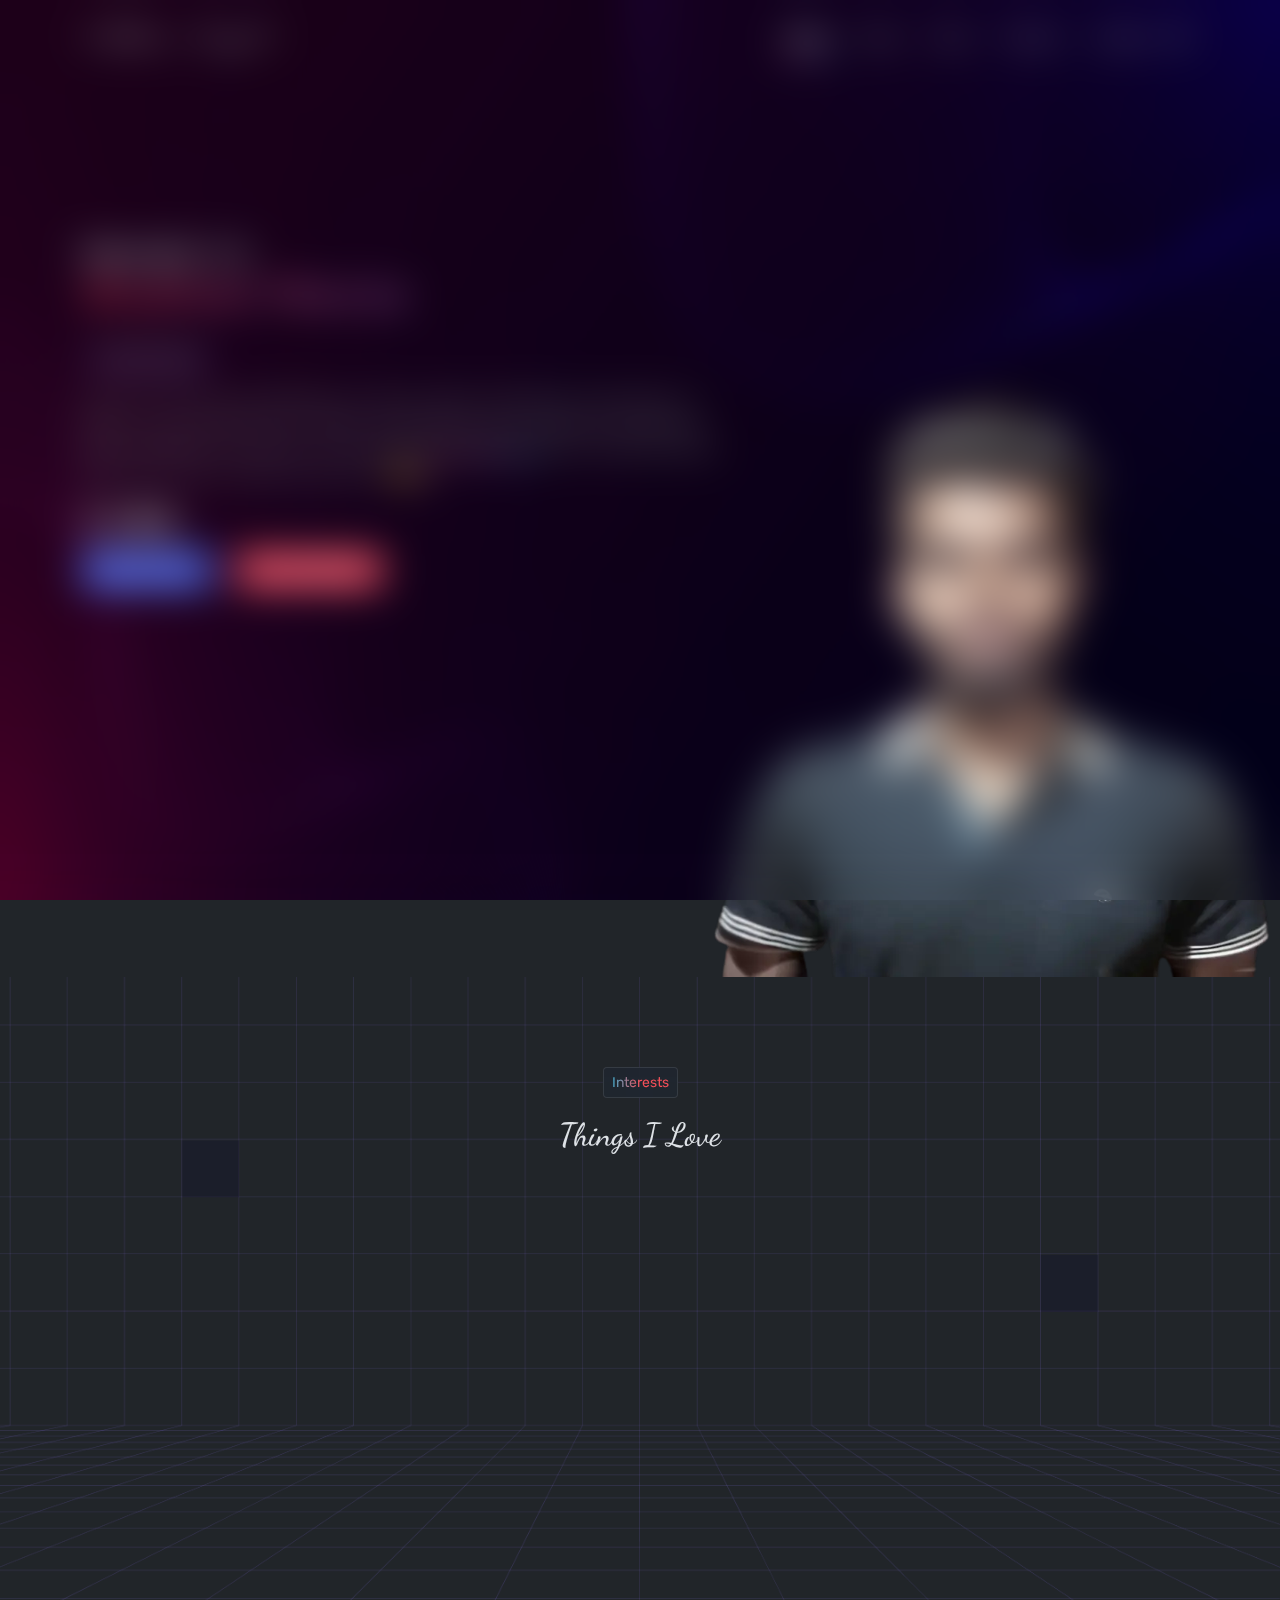
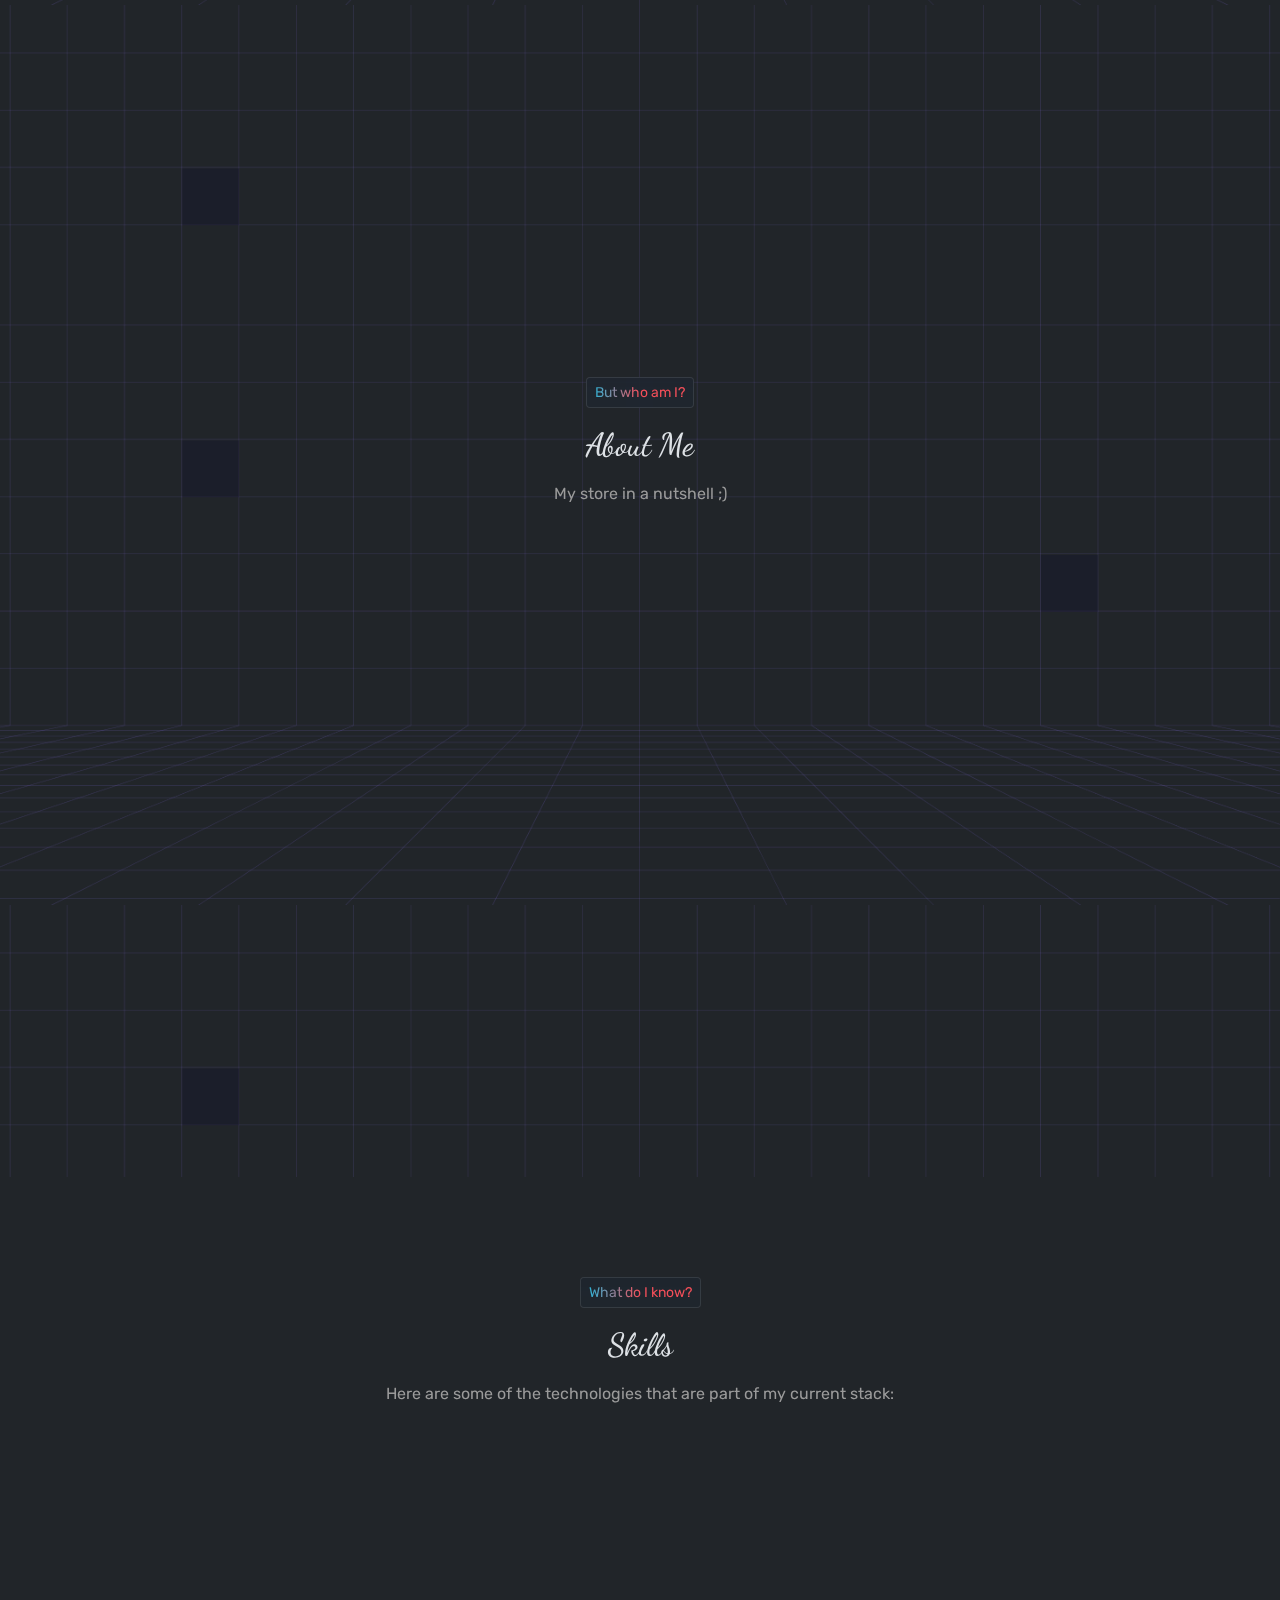
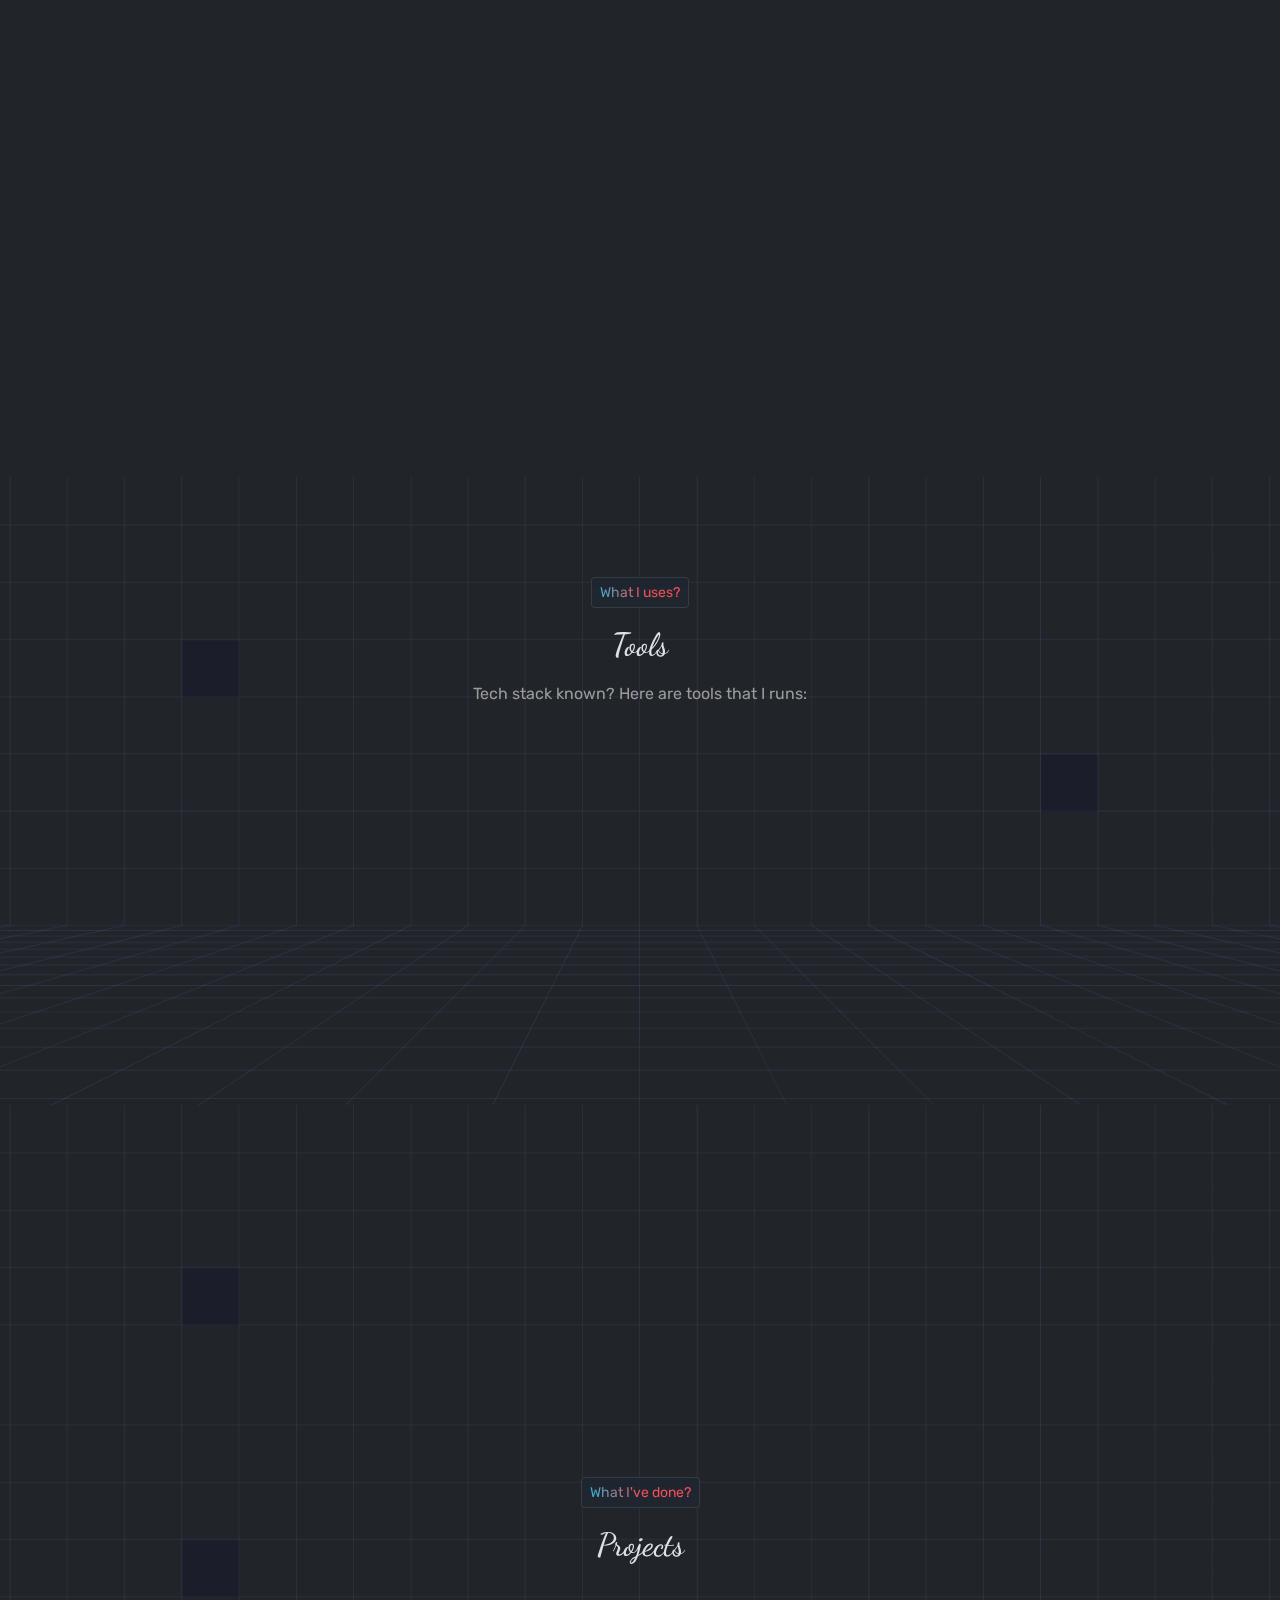
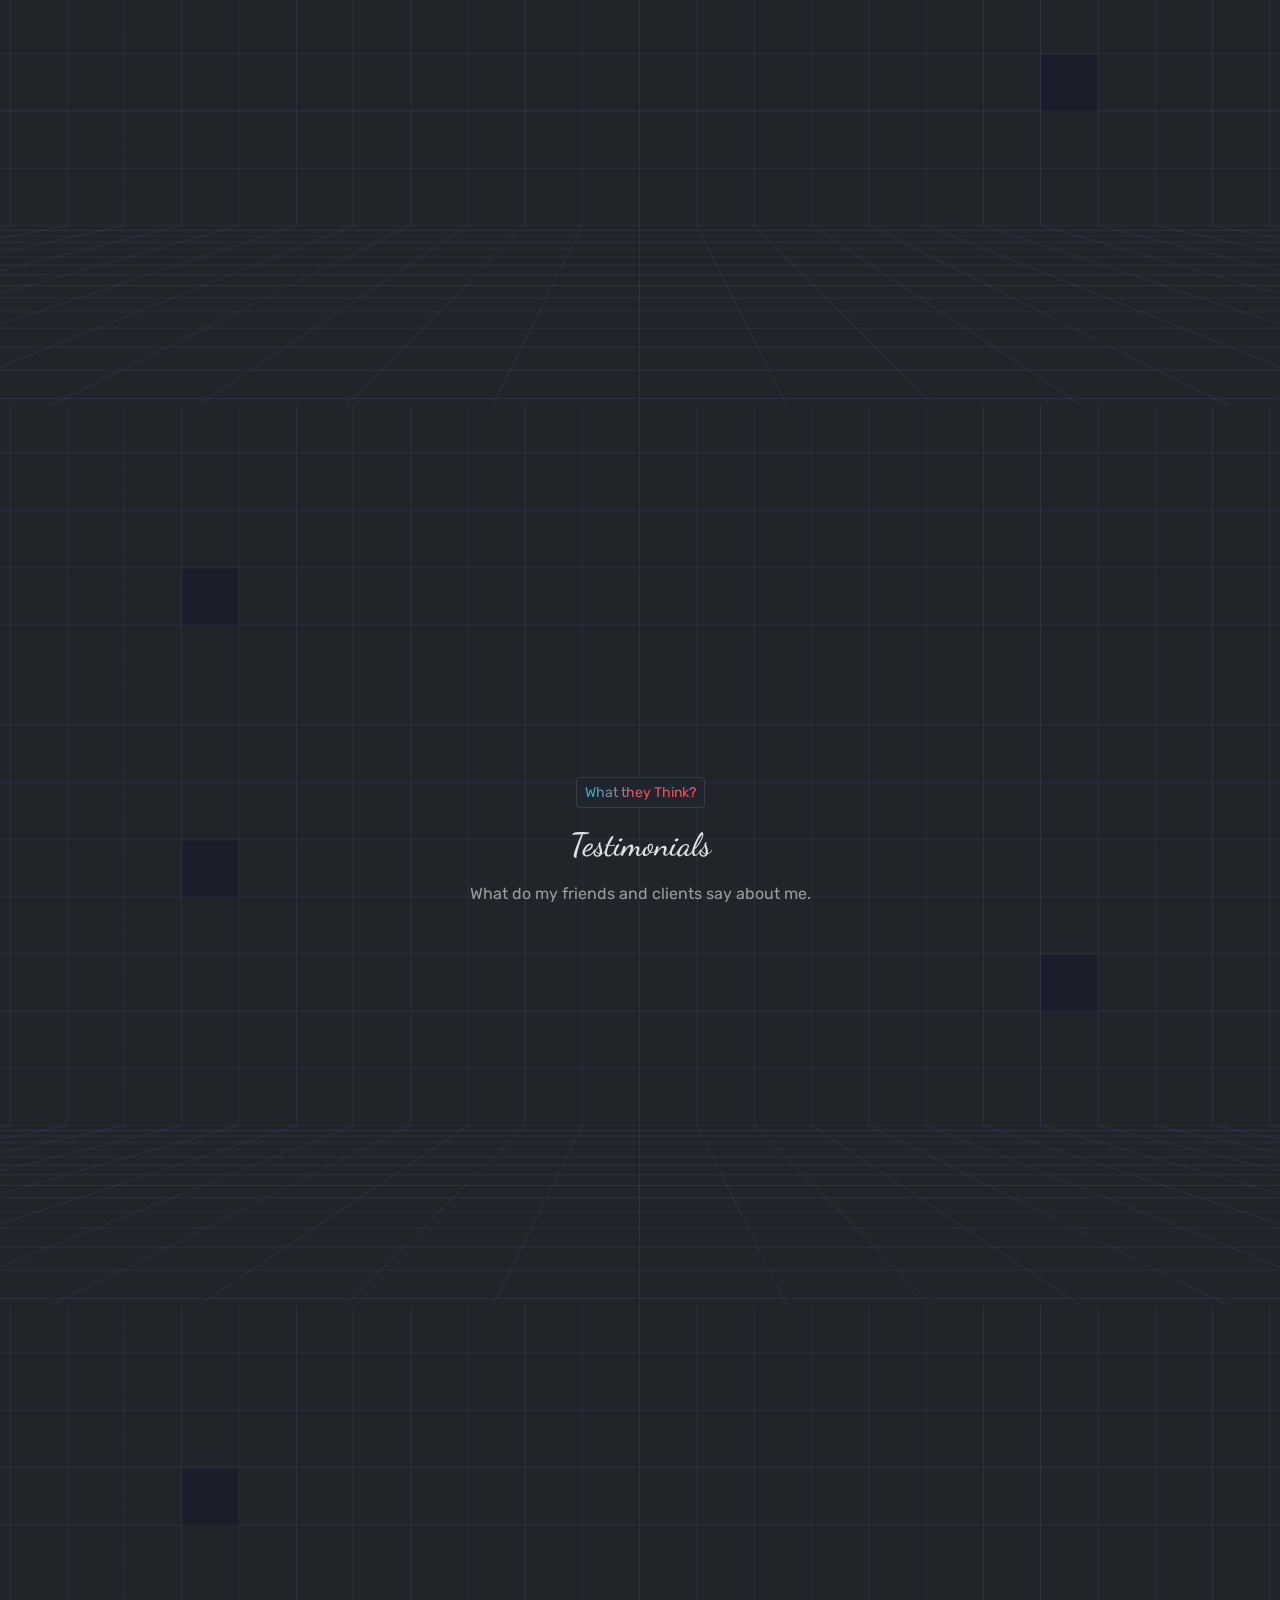
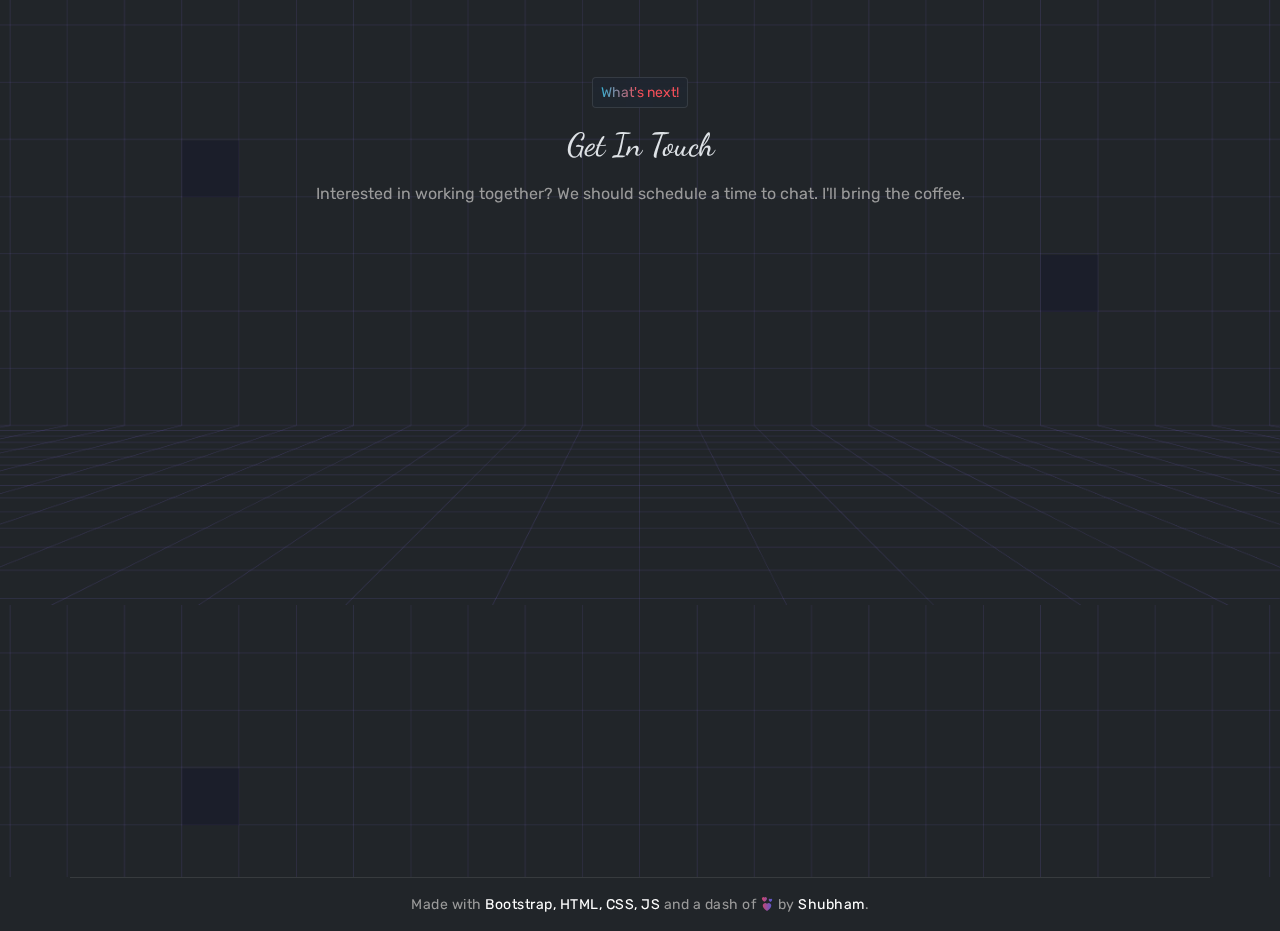
==== commit 1e76b1a6: "Update index.html" ====
--- a/index.html
+++ b/index.html
@@ -309,7 +309,7 @@
                 </div>
                 <div class="col">
                     <div class="skill">
-                        <img class="skill-image" src="/assets/images/skills/C.svg" alt="C">
+                        <img class="skill-image" src="/assets/images/skills/c.svg" alt="C">
                         <p class="skill-name">C++</p>
                     </div>
                 </div>
@@ -403,11 +403,11 @@
                                     <img src="/assets/images/projects/et.png" class="img-fluid icon" alt="PfpFinder Logo">
                                 </div>
                                 <div class="col-7 p-0">
-                                    <a href="https://educatetutorials.rf.gd/" class="card-title title" target="_blank">Educate Tutorials</a>
+                                    <a href="https://et.fast-page.org/" class="card-title title" target="_blank">Educate Tutorials</a>
                                     <p class="stacks m-0">HTML | CSS | BS | JS | PHP | SQL</p>
                                 </div>
                                 <div class="col-3 align-middle">
-                                    <a href="https://educatetutorials.rf.gd/" class="btn btn-sm primary-bg-btn rounded-5" target="_blank">Visit <i class="bi bi-arrow-up-right-circle-fill"></i></a>
+                                    <a href="https://et.fast-page.org/" class="btn btn-sm primary-bg-btn rounded-5" target="_blank">Visit <i class="bi bi-arrow-up-right-circle-fill"></i></a>
                                 </div>
                             </div>
                         </div>
@@ -416,7 +416,7 @@
                         </div>
                         <div class="banner-container">
                             <div class="overlay">
-                                <a href="https://educatetutorials.rf.gd/" class="btn" target="_blank"><i class="bi bi-arrow-up-right-circle-fill"></i></a>
+                                <a href="https://et.fast-page.org/" class="btn" target="_blank"><i class="bi bi-arrow-up-right-circle-fill"></i></a>
                             </div>
                             <img src="/assets/images/projects/educate.webp" class="card-img-top banner" alt="PfpFinder Banner">
                         </div>
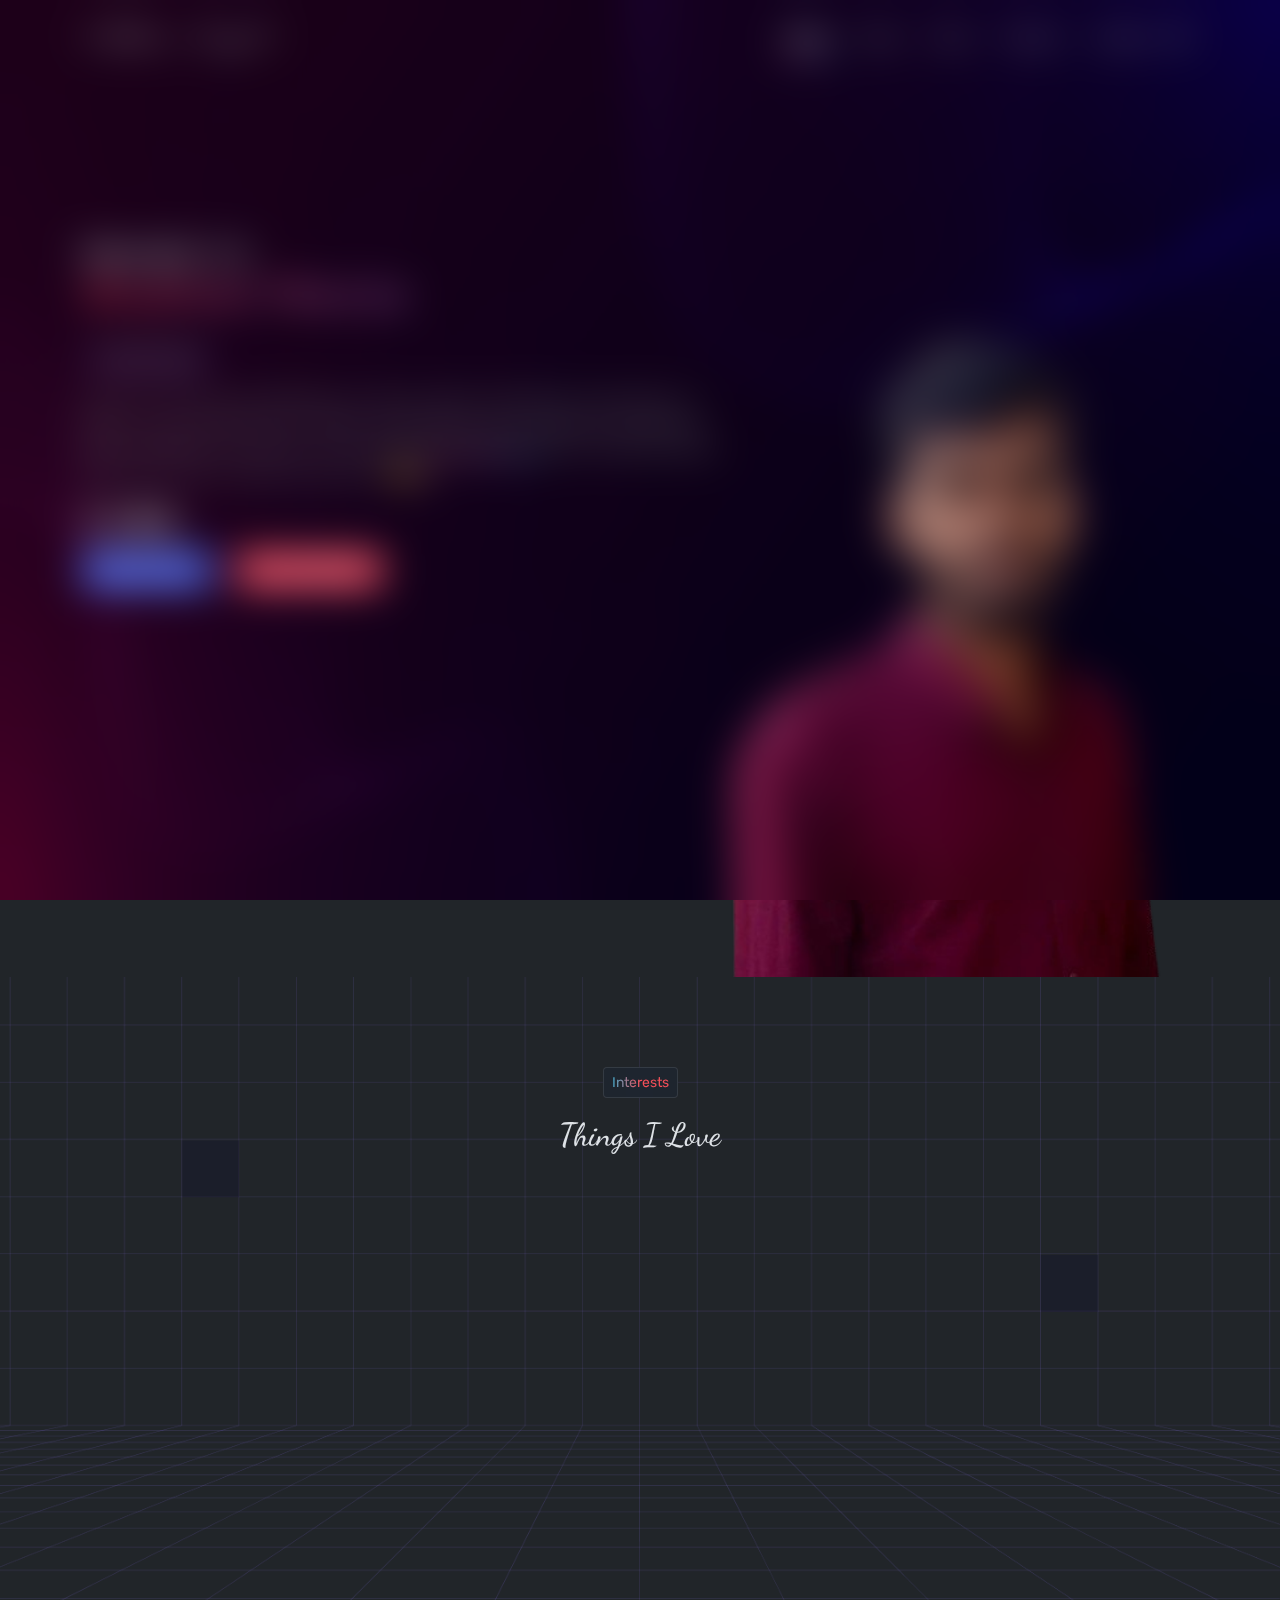
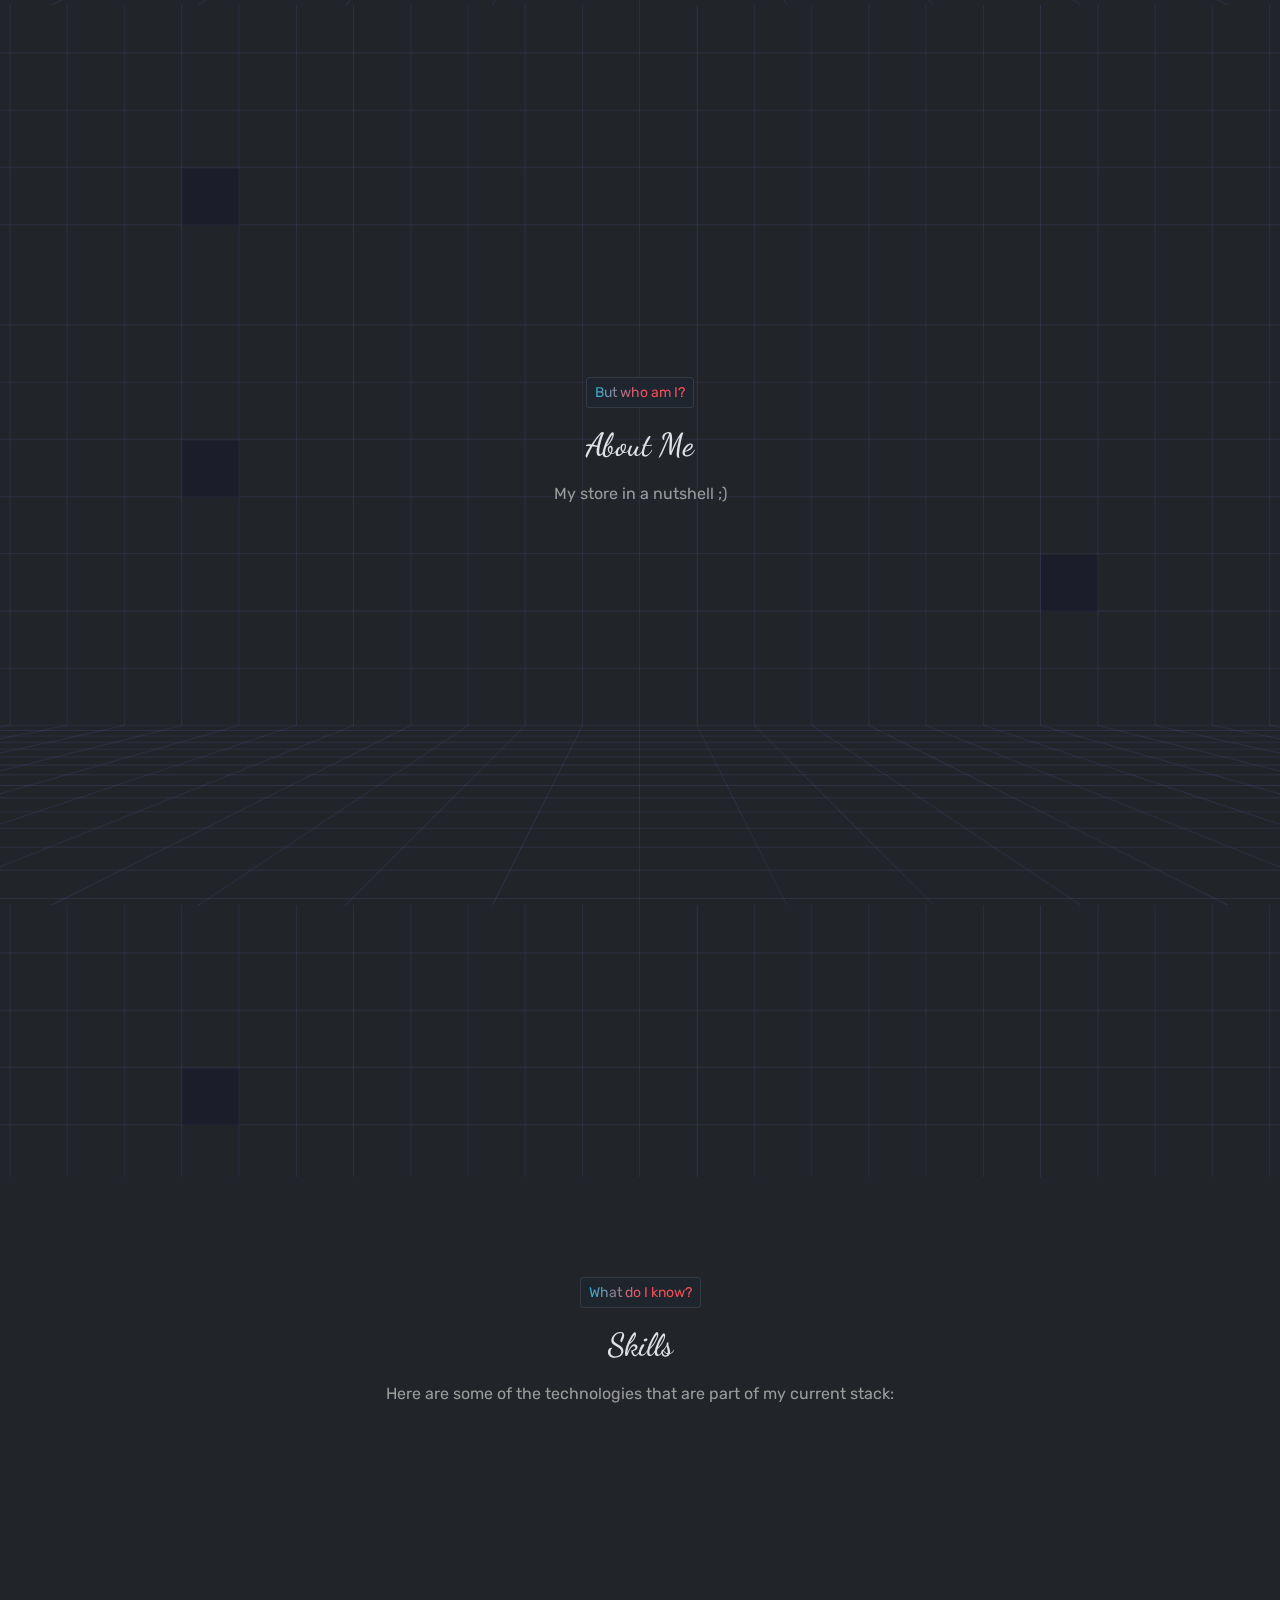
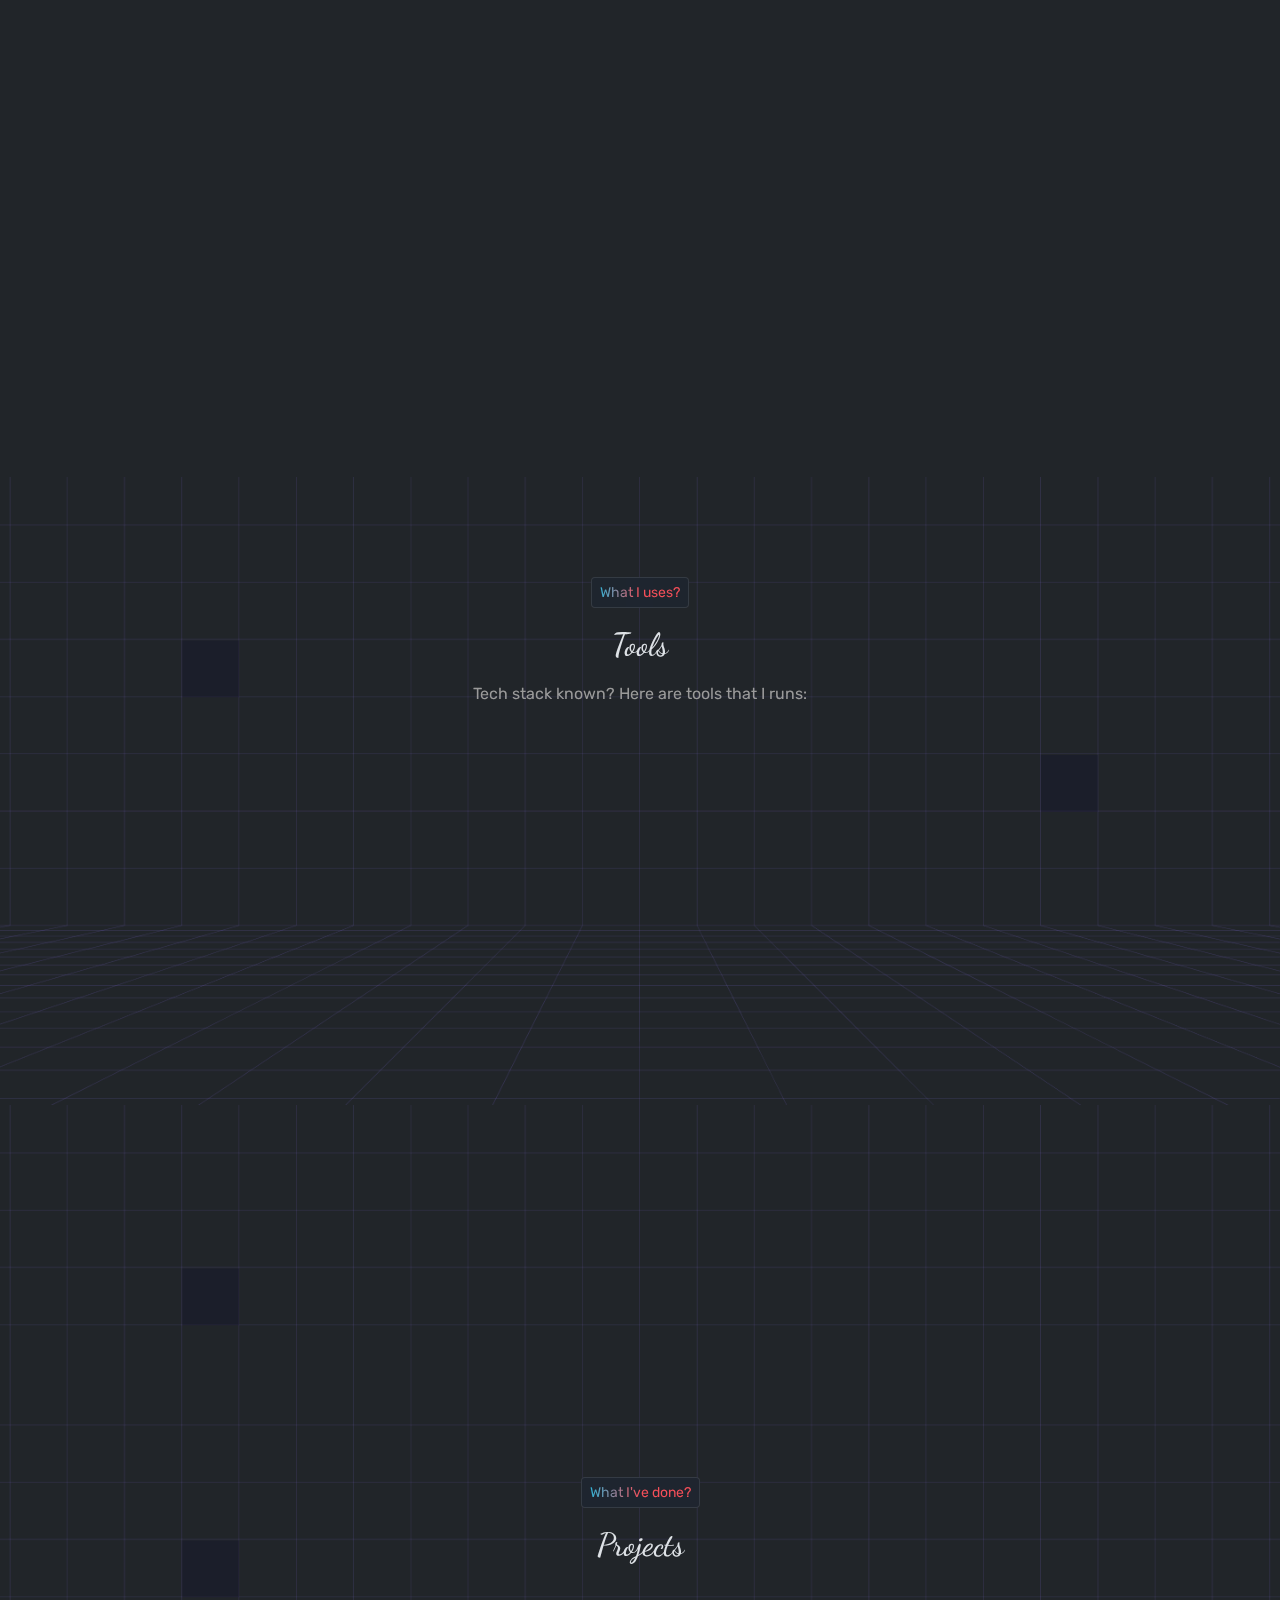
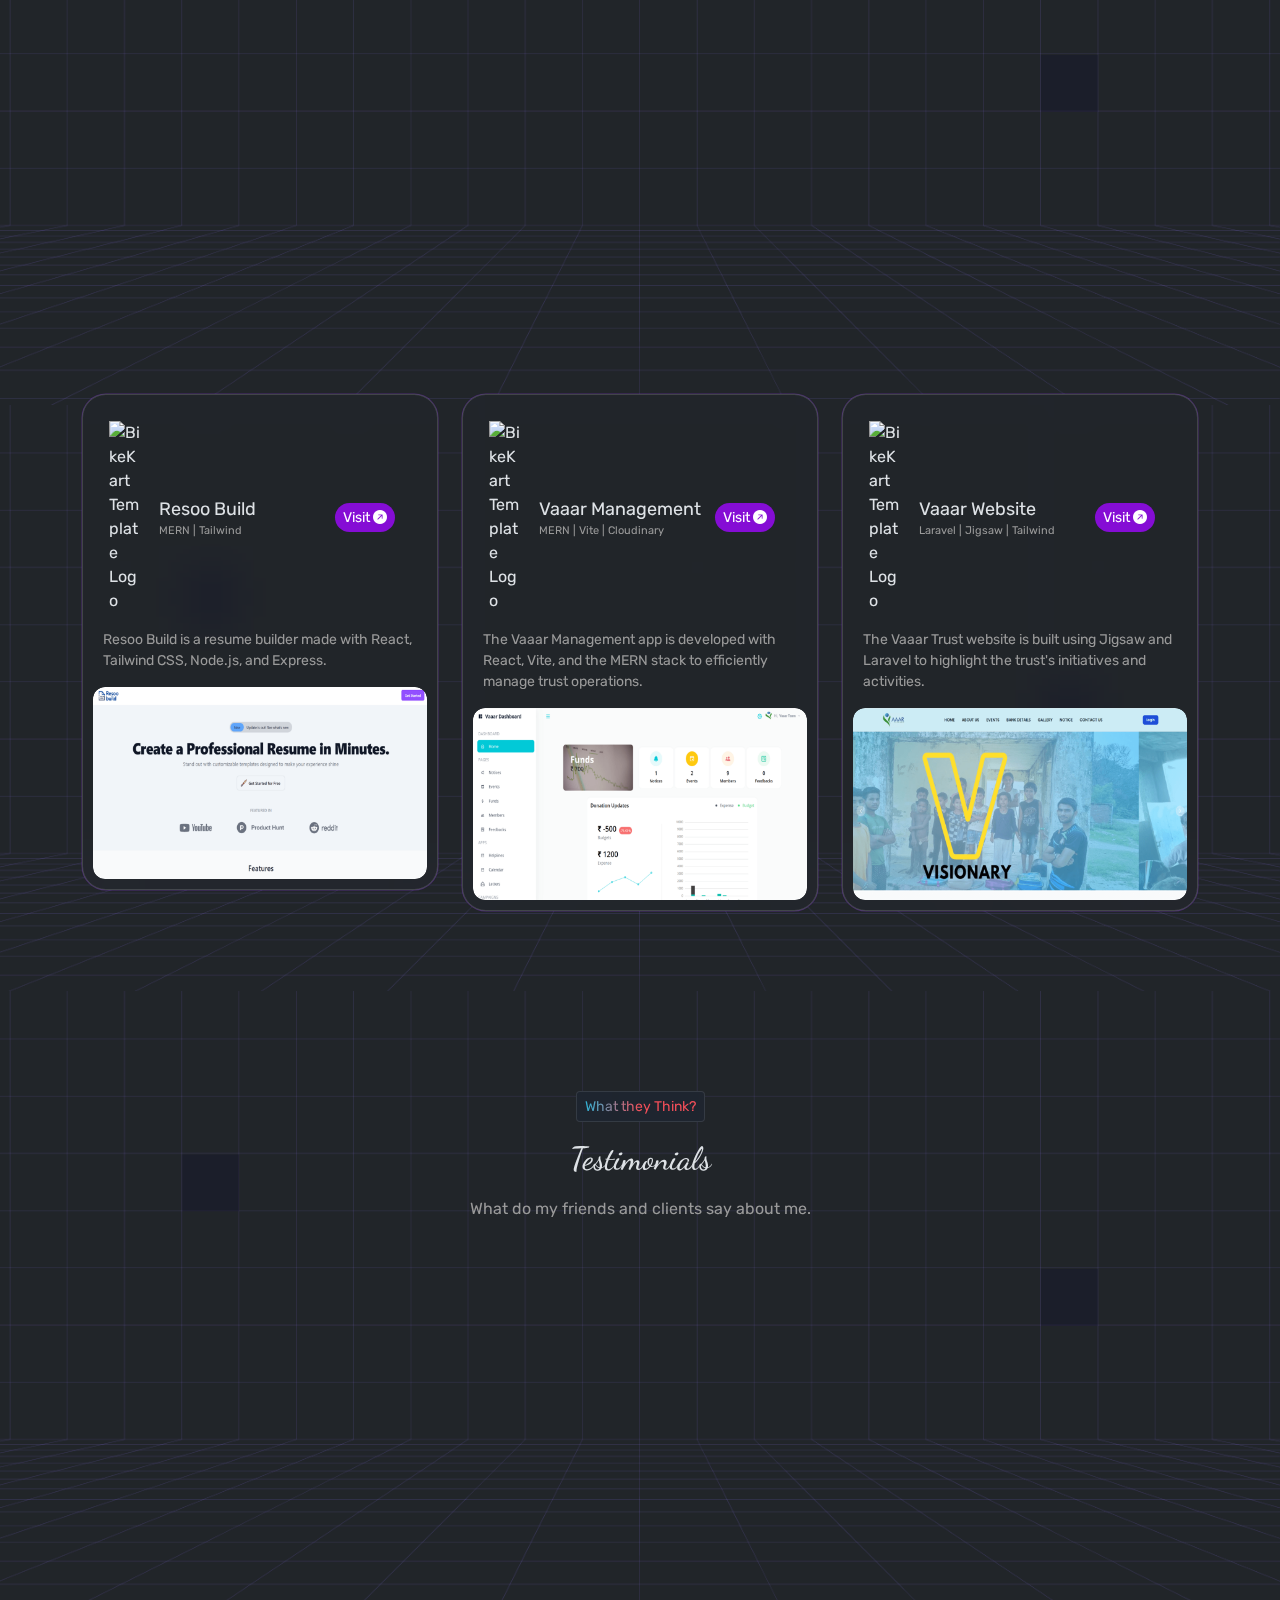
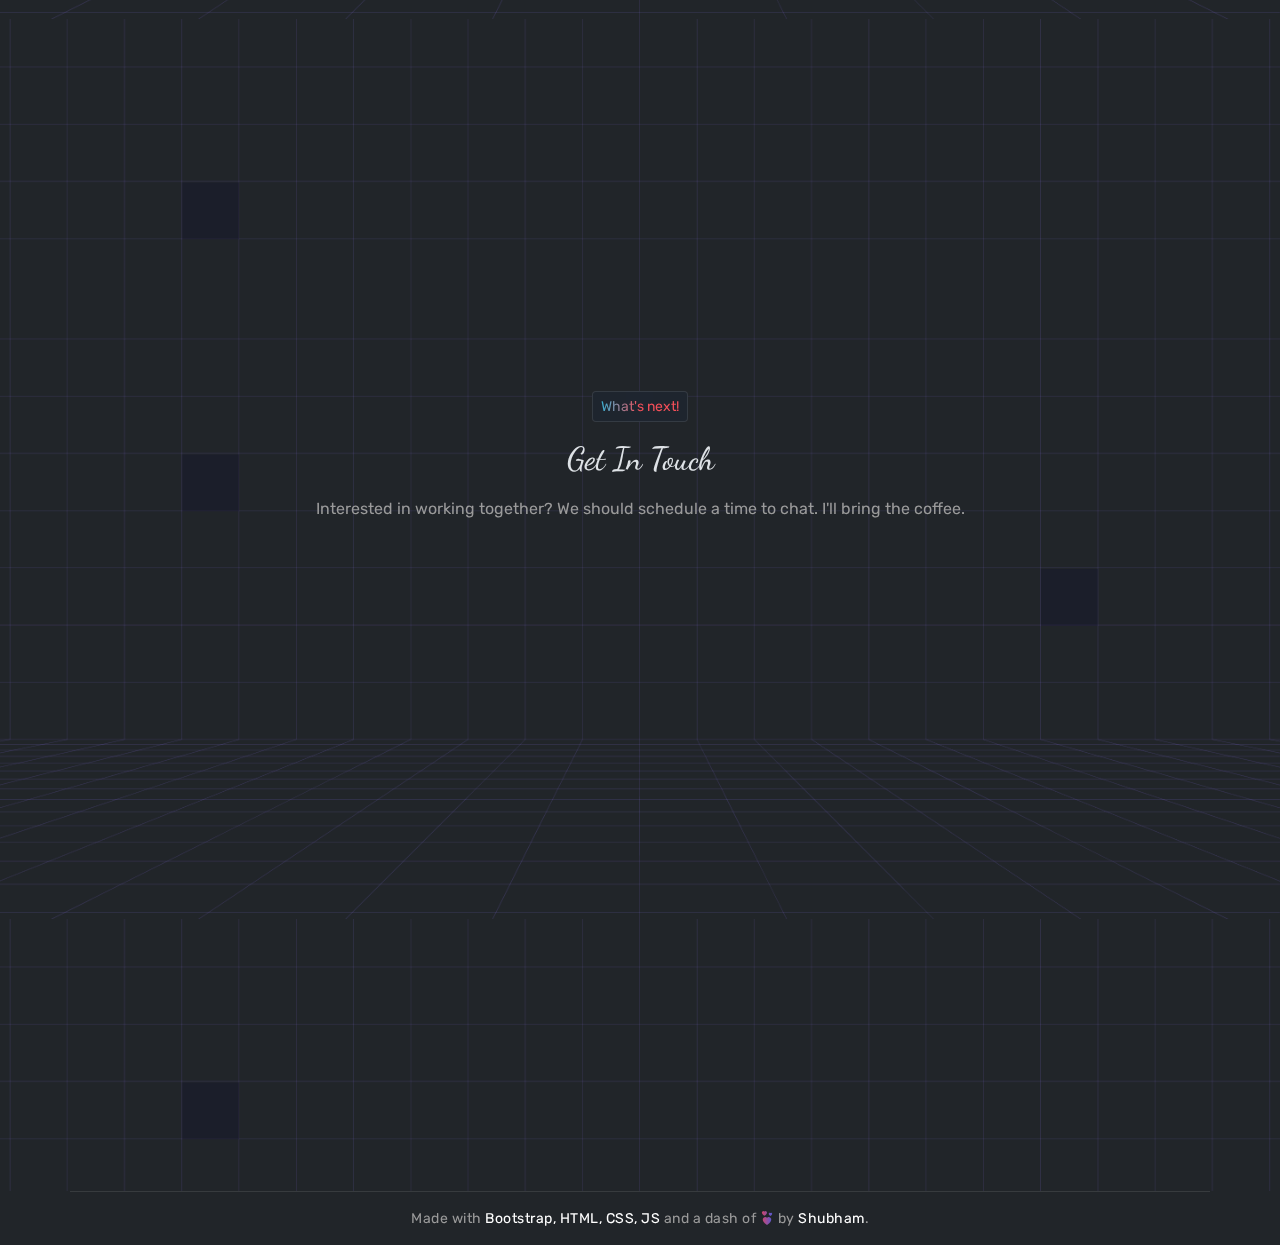
==== commit addb33df: "update" ====
--- a/index.html
+++ b/index.html
@@ -321,6 +321,42 @@
                 </div>
                 <div class="col">
                     <div class="skill">
+                        <img class="skill-image" src="/assets/images/skills/Next.svg" alt="Python">
+                        <p class="skill-name">Next Js</p>
+                    </div>
+                </div>
+                <div class="col">
+                    <div class="skill">
+                        <img class="skill-image" src="/assets/images/skills/React.svg" alt="Python">
+                        <p class="skill-name">React JS</p>
+                    </div>
+                </div>
+                <div class="col">
+                    <div class="skill">
+                        <img class="skill-image" src="/assets/images/skills/Laravel.svg" alt="Python">
+                        <p class="skill-name">Laravel</p>
+                    </div>
+                </div>
+                <div class="col">
+                    <div class="skill">
+                        <img class="skill-image" src="/assets/images/skills/Jigsaw.svg" alt="Python">
+                        <p class="skill-name">Jigsaw</p>
+                    </div>
+                </div>
+                <div class="col">
+                    <div class="skill">
+                        <img class="skill-image" src="/assets/images/skills/Tailwind.svg" alt="Python">
+                        <p class="skill-name">Tailwind CSS</p>
+                    </div>
+                </div>
+                <div class="col">
+                    <div class="skill">
+                        <img class="skill-image" src="/assets/images/skills/express.svg" alt="Python">
+                        <p class="skill-name">ExpressJS</p>
+                    </div>
+                </div>
+                <div class="col">
+                    <div class="skill">
                         <img class="skill-image" src="/assets/images/skills/MongoDB.svg" alt="MongoDB">
                         <p class="skill-name">MongoDB</p>
                     </div>
@@ -463,7 +499,7 @@
                                     <p class="stacks m-0">HTML | CSS | JS | PHP</p>
                                 </div>
                                 <div class="col-3 align-middle">
-                                    <a href="https://kamalenterprises.rf.gd/" class="btn btn-sm primary-bg-btn rounded-5" target="_blank">Visit <i class="bi bi-arrow-up-right-circle-fill"></i></a>
+                                    <a href="https://kamalenterprises.ltd" class="btn btn-sm primary-bg-btn rounded-5" target="_blank">Visit <i class="bi bi-arrow-up-right-circle-fill"></i></a>
                                 </div>
                             </div>
                         </div>
@@ -472,9 +508,101 @@
                         </div>
                         <div class="banner-container">
                             <div class="overlay">
-                                <a href="https://kamalenterprises.rf.gd/" class="btn" target="_blank"><i class="bi bi-arrow-up-right-circle-fill"></i></a>
+                                <a href="https://kamalenterprises.ltd" class="btn" target="_blank"><i class="bi bi-arrow-up-right-circle-fill"></i></a>
                             </div>
                             <img src="/assets/images/projects/kamal-e.webp" class="card-img-top banner" alt="BikeKart Banner">
+                        </div>
+                    </div>
+                </div>
+            </div>
+
+
+
+            <div class="row mt-2">
+                
+                <div class="col-lg-4 col-md-6">
+                    <div class="card project-card">
+                        <div class="card-body">
+                            <div class="d-flex align-items-center">
+                                <div class="col-2">
+                                    <img src="https://resoo-build.vercel.app/favicon.svg" class="img-fluid icon" alt="BikeKart Template Logo">
+                                </div>
+                                <div class="col-7 p-0">
+                                    <a href="https://resoo-build.vercel.app/" class="card-title title" target="_blank">Resoo Build</a>
+                                    <p class="stacks m-0">MERN | Tailwind </p>
+                                </div>
+                                <div class="col-3 align-middle">
+                                    <a href="https://resoo-build.vercel.app/" class="btn btn-sm primary-bg-btn rounded-5" target="_blank">Visit <i class="bi bi-arrow-up-right-circle-fill"></i></a>
+                                </div>
+                            </div>
+                        </div>
+                        <div class="description-container">
+                            <p class="description">Resoo Build is a resume builder made with React, Tailwind CSS, Node.js, and Express.</p>
+                        </div>
+                        <div class="banner-container">
+                            <div class="overlay">
+                                <a href="https://resoo-build.vercel.app/" class="btn" target="_blank"><i class="bi bi-arrow-up-right-circle-fill"></i></a>
+                            </div>
+                            <img src="/assets/images/projects/resoo.png" class="card-img-top banner" alt="BikeKart Banner">
+                        </div>
+                    </div>
+                </div>
+
+                
+                <div class="col-lg-4 col-md-6">
+                    <div class="card project-card">
+                        <div class="card-body">
+                            <div class="d-flex align-items-center">
+                                <div class="col-2">
+                                    <img src="https://vaaartrust.github.io/assets/images/favicon/favicon.ico" class="img-fluid icon" alt="BikeKart Template Logo">
+                                </div>
+                                <div class="col-7 p-0">
+                                    <a href="https://vaaar-management.vercel.app/" class="card-title title" target="_blank">Vaaar Management</a>
+                                    <p class="stacks m-0">MERN | Vite | Cloudinary</p>
+                                </div>
+                                <div class="col-3 align-middle">
+                                    <a href="https://vaaar-management.vercel.app/" class="btn btn-sm primary-bg-btn rounded-5" target="_blank">Visit <i class="bi bi-arrow-up-right-circle-fill"></i></a>
+                                </div>
+                            </div>
+                        </div>
+                        <div class="description-container">
+                            <p class="description">The Vaaar Management app is developed with React, Vite, and the MERN stack to efficiently manage trust operations.</p>
+                        </div>
+                        <div class="banner-container">
+                            <div class="overlay">
+                                <a href="https://vaaar-management.vercel.app/" class="btn" target="_blank"><i class="bi bi-arrow-up-right-circle-fill"></i></a>
+                            </div>
+                            <img src="/assets/images/projects/vaaarm.png" class="card-img-top banner" alt="BikeKart Banner">
+                        </div>
+                    </div>
+                </div>
+
+                
+                <div class="col-lg-4 col-md-6">
+                    <div class="card project-card">
+                        <div class="card-body">
+                            <div class="d-flex align-items-center">
+                                <div class="col-2">
+                                    <img src="https://vaaartrust.github.io/assets/images/favicon/favicon.ico" class="img-fluid icon" alt="BikeKart Template Logo"></a>
+
+                                </div>
+                                <div class="col-7 p-0">
+                                    <a href="https://vaaartrust.github.io/" class="card-title title" target="_blank">Vaaar Website</a>
+                                    <p class="stacks m-0">Laravel | Jigsaw | Tailwind</p>
+                                </div>
+                                <div class="col-3 align-middle">
+                                    <a href="https://vaaartrust.github.io/" class="btn btn-sm primary-bg-btn rounded-5" target="_blank">Visit <i class="bi bi-arrow-up-right-circle-fill"></i></a>
+                                </div>
+                            </div>
+                        </div>
+                        <div class="description-container">
+                            <p class="description">The Vaaar Trust website is built using Jigsaw and Laravel to highlight the trust's initiatives and activities.</p>
+                        </div>
+                        <div class="banner-container">
+                            <div class="overlay">
+                                <a href="https://vaaartrust.github.io/" class="btn" target="_blank"><i class="bi bi-arrow-up-right-circle-fill"></i></a>
+                            </div>
+                            <img src="/assets/images/projects/vaaart.png" class="card-img-top banner" alt="BikeKart Banner">
                         </div>
                     </div>
                 </div>
@@ -621,4 +749,4 @@
 
 </body>
 
-</html>+</html>
--- a/assets/css/style.css
+++ b/assets/css/style.css
@@ -419,7 +419,7 @@
     background-size: contain;
     background-position: bottom;
     background-repeat: no-repeat;
-    background-image: url(/assets/images/portrait.webp);
+    background-image: url(/assets/images/portrait.png);
 }
 
 @media (max-width: 576px) {
--- a/assets/css/style.css
+++ b/assets/css/style.css
@@ -419,7 +419,7 @@
     background-size: contain;
     background-position: bottom;
     background-repeat: no-repeat;
-    background-image: url(/assets/images/portrait.webp);
+    background-image: url(/assets/images/portrait.png);
 }
 
 @media (max-width: 576px) {
